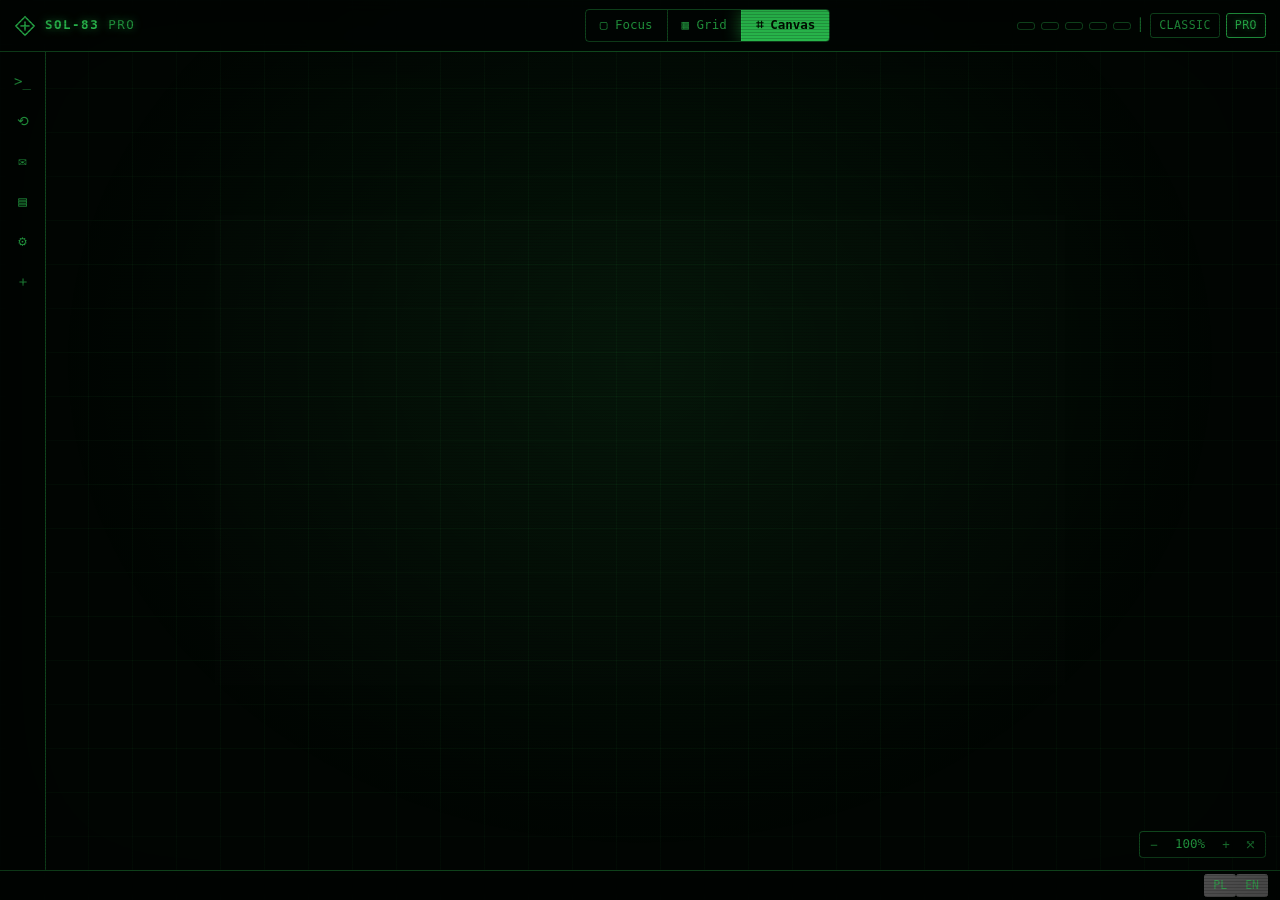
==== gemini_app/web/pro.html @ 495b111b "Wygląd Pro panelu obok Classic, przełączany i zapamiętany (0.7.6) - Logika i komponenty Classic prze" ====
<!doctype html>
<html lang="pl" data-palette="green">
<head>
<meta charset="utf-8">
<meta name="viewport" content="width=device-width, initial-scale=1">
<title>Sol-83 Pro</title>
<link rel="stylesheet" href="/panel.css">
<style>
/* Sol-83 Pro (2026-11-09): a futuristic terminal look over the same panel. The shared components
   (panel.css, panel.js) keep every function of Classic; this file gives them palettes, glass panes,
   the canvas, the grid and the notifications. Palettes set three colour triplets and a background. */
:root{
  color-scheme:dark;
  --ph:57,255,106;--wr:255,196,64;--bd:255,96,96;--bgc:2,6,3;--solid:.6;--fx:.6;
  --bg:rgb(var(--bgc));--ink:rgba(var(--ph),.93);--dim:rgba(var(--ph),.7);--faint:rgba(var(--ph),.56);
  --pline:rgba(var(--ph),.3);--tint:rgba(var(--ph),.045);--tint-hi:rgba(var(--ph),.09);
  --pane:rgba(var(--bgc),var(--solid));--top:rgba(var(--bgc),.74);--onph:#010;--glow:rgba(var(--ph),.24);
  --scan:rgba(0,0,0,calc(.3 * var(--fx)));--vig:rgba(0,0,0,calc(.85 * var(--fx)));
  /* The variables of the shared components, on this palette. */
  --surface:rgba(var(--ph),.035);--surface-2:rgba(var(--ph),.075);--line:rgba(var(--ph),.22);--line-strong:rgba(var(--ph),.45);
  --text:var(--ink);--text-2:var(--dim);--text-3:var(--faint);--track:rgba(var(--ph),.14);
  --claude:rgb(var(--ph));--codex:rgba(var(--ph),.66);--gemini:rgba(var(--ph),.42);
  --good:rgb(var(--ph));--warn:rgb(var(--wr));--bad:rgb(var(--bd));--good-ink:var(--ink);--warn-ink:rgb(var(--wr));--bad-ink:rgb(var(--bd));
  --good-soft:rgba(var(--ph),.1);--warn-soft:rgba(var(--wr),.12);--bad-soft:rgba(var(--bd),.13);
  --primary:rgba(var(--ph),.88);--on-primary:var(--onph);
}
:root[data-palette=amber]{--ph:255,176,46;--wr:255,112,82;--bd:255,74,74;--bgc:7,5,2}
:root[data-palette=cyan]{--ph:72,226,255;--wr:255,190,80;--bd:255,96,120;--bgc:2,6,10}
:root[data-palette=sakura]{--ph:255,138,192;--wr:255,214,120;--bd:255,99,99;--bgc:12,4,10}
/* Light: frosted white glass on a pale background, dark ink, a deep teal accent. */
:root[data-palette=light]{color-scheme:light;--ph:0,122,92;--wr:168,82,0;--bd:186,36,36;--bgc:233,239,236;
  --ink:#12302a;--dim:rgba(18,48,42,.76);--faint:rgba(18,48,42,.6);--pline:rgba(18,48,42,.22);
  --tint:rgba(255,255,255,.3);--tint-hi:rgba(255,255,255,.55);--pane:rgba(255,255,255,var(--solid));--top:rgba(255,255,255,.66);
  --onph:#fff;--glow:rgba(0,90,66,.16);--scan:rgba(0,0,0,calc(.06 * var(--fx)));--vig:rgba(0,40,30,calc(.16 * var(--fx)));
  --surface:rgba(255,255,255,.5);--surface-2:rgba(0,70,52,.06);--line:rgba(18,48,42,.16);--line-strong:rgba(18,48,42,.34);
  --good-ink:#0a6a50;--codex:rgba(0,122,92,.7);--gemini:rgba(0,122,92,.45)}
*{box-sizing:border-box}
html,body{margin:0;height:100%;overflow:hidden}
body{background:var(--bg);color:var(--ink);font:12.5px/1.5 ui-monospace,"SF Mono","JetBrains Mono",Menlo,Consolas,monospace;font-variant-numeric:tabular-nums;-webkit-font-smoothing:antialiased}
button,input,textarea,select{font:inherit;color:inherit}
select option{background:var(--bg);color:var(--ink)}
/* Atmosphere: grid, glyphs, scan lines, vignette. Off with the effects switch and with reduced motion. */
.bg{position:fixed;inset:0;z-index:0;pointer-events:none;background:radial-gradient(ellipse at 50% 40%,rgba(var(--ph),.07),transparent 65%),
  linear-gradient(rgba(var(--ph),.035) 1px,transparent 1px) 0 0/44px 44px,linear-gradient(90deg,rgba(var(--ph),.035) 1px,transparent 1px) 0 0/44px 44px}
#rain{position:fixed;inset:0;z-index:0;pointer-events:none;opacity:calc(.36 * var(--fx))}
.scan{position:fixed;inset:0;z-index:60;pointer-events:none;background:repeating-linear-gradient(0deg,var(--scan) 0 1px,transparent 1px 3px);mix-blend-mode:multiply}
.vignette{position:fixed;inset:0;z-index:59;pointer-events:none;box-shadow:inset 0 0 180px var(--vig)}
:root.fx-off #rain,:root.fx-off .scan{display:none}
:root.tab-hidden *{animation-play-state:paused!important}
/* Top bar */
.top{position:fixed;top:0;left:0;right:0;height:52px;z-index:20;display:flex;align-items:center;gap:14px;padding:0 14px;border-bottom:1px solid var(--pline);background:var(--top);backdrop-filter:blur(8px)}
.logo{display:flex;align-items:center;gap:9px;font-weight:700;letter-spacing:.12em;text-shadow:0 0 8px rgba(var(--ph),.6);text-decoration:none;color:var(--ink);white-space:nowrap;flex:none}
.logo svg{width:22px;height:22px}
.logo small{color:var(--dim);font-weight:400;font-size:inherit}
.ctx{color:var(--dim);min-width:0;overflow:hidden;text-overflow:ellipsis;white-space:nowrap;flex:1 1 0}
.ctx b{color:var(--ink);font-weight:500}
.seg{display:flex;border:1px solid var(--pline);border-radius:4px;overflow:hidden;flex:none}
.seg button{border:0;background:none;padding:6px 14px;color:var(--dim);cursor:pointer;white-space:nowrap}
.seg button+button{border-left:1px solid var(--pline)}
.seg button[aria-pressed=true]{background:rgba(var(--ph),.85);color:var(--onph);font-weight:700;box-shadow:0 0 18px rgba(var(--ph),.45)}
.seg button:focus-visible{outline:2px solid rgb(var(--ph));outline-offset:-3px}
.tools{display:flex;gap:6px;align-items:center;flex:1 1 0;justify-content:flex-end;min-width:0}
.pals,.looks{display:flex;gap:6px}
.chip{border:1px solid var(--pline);background:none;border-radius:3px;padding:3px 8px;color:var(--dim);cursor:pointer;font-size:11.5px;letter-spacing:.04em;white-space:nowrap}
.chip:hover{color:var(--ink)}
.chip[aria-pressed=true]{color:var(--ink);border-color:rgba(var(--ph),.75);text-shadow:0 0 6px rgba(var(--ph),.6);box-shadow:inset 0 0 10px rgba(var(--ph),.12)}
.chip:focus-visible,.icon:focus-visible,.navrail button:focus-visible,.navrail a:focus-visible{outline:2px solid rgb(var(--ph));outline-offset:1px}
.sep{color:var(--faint)}
select.pal-select{display:none;width:auto;min-height:28px;margin:0;padding:2px 6px;font-size:11.5px}
/* Left rail and its drawers */
.navrail{position:fixed;top:52px;bottom:30px;left:0;width:46px;z-index:22;border-right:1px solid var(--pline);display:flex;flex-direction:column;align-items:center;gap:6px;padding-top:12px;background:var(--top);backdrop-filter:blur(6px)}
.navrail button,.navrail a{position:relative;width:34px;height:34px;display:flex;align-items:center;justify-content:center;border:1px solid transparent;border-radius:4px;background:none;color:var(--dim);cursor:pointer;text-decoration:none;font-size:14px}
.navrail button:hover,.navrail a:hover{color:var(--ink)}
.navrail [aria-expanded=true]{color:var(--ink);border-color:rgba(var(--ph),.6);text-shadow:0 0 8px rgba(var(--ph),.7);box-shadow:inset 0 0 12px rgba(var(--ph),.15)}
.navrail .counter{position:absolute;top:-4px;right:-7px;margin:0;font-family:inherit}
.drawer{position:fixed;top:52px;bottom:30px;left:46px;width:min(390px,calc(100vw - 46px));z-index:25;display:flex;flex-direction:column;
  border-right:1px solid rgba(var(--ph),.5);background:linear-gradient(var(--tint),var(--tint)),rgba(var(--bgc),.9);backdrop-filter:blur(14px) saturate(130%);box-shadow:0 0 40px rgba(0,0,0,.35),0 0 24px var(--glow)}
.drawer[hidden]{display:none}
.dhead{display:flex;align-items:center;gap:8px;padding:10px 14px;border-bottom:1px solid var(--pline)}
.dhead h2{font-size:12.5px;letter-spacing:.08em;text-transform:uppercase;margin:0;outline:none;text-shadow:0 0 8px rgba(var(--ph),.5)}
.dhead .icon{margin-left:auto}
.dbody{overflow:auto;padding:14px;flex:1}
.dbody > section{display:flex;flex-direction:column;gap:14px}
.dbody > section[hidden]{display:none}
.dbody h3{font-size:11.5px;letter-spacing:.08em;text-transform:uppercase;color:var(--dim);margin:6px 0 2px}
.dbody .projects{margin:0}
.hrow{display:grid;grid-template-columns:44px auto minmax(0,1fr);gap:8px;padding:4px 6px;border-radius:3px;text-decoration:none;color:var(--dim);align-items:baseline}
.hrow:hover,.hrow:focus-visible{background:var(--surface-2);color:var(--ink);outline:none}
.hrow time{color:var(--faint)}.hrow .k{color:var(--ink)}
.hrow .tx{overflow:hidden;text-overflow:ellipsis;white-space:nowrap}
.setting{display:flex;flex-direction:column;gap:4px}
.setting input[type=range]{width:100%;accent-color:rgb(var(--ph))}
.keys{margin:0;padding-left:16px;color:var(--dim)}
.keys li{margin:2px 0}
/* Stage: canvas, grid and focus */
.stage{position:fixed;top:52px;left:46px;right:0;bottom:30px;z-index:5;overflow:hidden}
#world{position:absolute;left:0;top:0;transform-origin:0 0}
#links{position:absolute;left:0;top:0;width:1px;height:1px;overflow:visible;pointer-events:none}
#links path{fill:none;stroke:rgba(var(--ph),.55);stroke-width:1.5;filter:drop-shadow(0 0 3px rgba(var(--ph),.6))}
#links path.on{stroke:rgb(var(--ph));stroke-dasharray:6 6;animation:flow 1s linear infinite}
#links circle{fill:rgb(var(--ph))}
@keyframes flow{to{stroke-dashoffset:-12}}
.stage[data-view=canvas]{cursor:grab;touch-action:none}
.stage.panning{cursor:grabbing}
.stage[data-view=grid]{overflow:auto}
.stage[data-view=grid] #world{position:static;transform:none!important;padding:18px}
.stage[data-view=grid] #panes{display:grid;grid-template-columns:repeat(auto-fill,minmax(min(330px,100%),1fr));gap:16px;align-items:start}
.stage[data-view=grid] .pane.project{position:relative;left:auto!important;top:auto!important;width:auto}
.stage[data-view=grid] #links,.stage[data-view=grid] .pane.model,.stage[data-view=grid] .zoombar{display:none}
.stage[data-view=focus] #world,.stage[data-view=focus] .zoombar{display:none}
.stage:not([data-view=focus]) #focus{display:none}
.empty-stage{position:absolute;left:24px;top:24px;color:var(--dim)}
/* Panes: glass terminals */
.pane{position:absolute;width:360px;border:1px solid var(--pline);border-radius:6px;background:linear-gradient(var(--tint),var(--tint)),var(--pane);
  backdrop-filter:blur(10px) saturate(130%);box-shadow:inset 0 1px 0 rgba(var(--ph),.1),0 10px 30px rgba(0,0,0,.4);transition:box-shadow .2s,border-color .2s;cursor:default}
:root[data-palette=light] .pane{box-shadow:0 10px 30px rgba(0,40,30,.12)}
.pane:focus-visible{outline:2px solid rgb(var(--ph));outline-offset:2px}
.pane.active{border-color:rgba(var(--ph),.85);background:linear-gradient(var(--tint-hi),var(--tint-hi)),var(--pane);box-shadow:0 0 0 1px rgba(var(--ph),.35),0 0 34px var(--glow),inset 0 0 40px rgba(var(--ph),.05);z-index:2}
:root[data-palette=light] .pane.active{box-shadow:0 0 0 1px rgba(var(--ph),.35),0 14px 36px rgba(0,60,45,.18)}
.pane.model{width:250px;z-index:3}
.pane.model.working{border-color:rgba(var(--ph),.7)}
.ph{display:flex;align-items:center;gap:8px;padding:6px 8px 6px 10px;border-bottom:1px solid var(--pline);background:linear-gradient(rgba(var(--ph),.08),transparent);min-width:0;border-radius:6px 6px 0 0}
.stage[data-view=canvas] .ph[data-drag]{cursor:grab}
.ph .k{color:var(--dim);flex:none}
.ph .t{font-weight:700;letter-spacing:.02em;overflow:hidden;text-overflow:ellipsis;white-space:nowrap;min-width:0}
.ph .led{color:var(--dim);font-size:11px;white-space:nowrap;flex:none}
.ph .ctl{margin-left:auto;display:flex;gap:2px;flex:none}
.icon{border:0;background:none;color:var(--faint);cursor:pointer;padding:2px 6px;border-radius:3px;line-height:1.2;min-width:22px}
.icon:hover{color:var(--ink);background:rgba(var(--ph),.12)}
.icon:disabled{opacity:.35;cursor:default}
.pb{padding:8px 12px 6px}
.pb p{margin:0 0 3px}
.pane.folded .pb,.pane.folded .prompt{display:none}
.log p{color:var(--dim);white-space:nowrap;overflow:hidden;text-overflow:ellipsis}
.log time{color:var(--faint)}
.log .turn,.log .major{color:var(--ink)}
.log .turn{font-weight:600}
.pane .pstate{margin-top:6px}
.vtag{color:var(--dim);font-size:11px}
.pane .why{margin-top:5px}
.acts{display:flex;gap:6px;flex-wrap:wrap;margin-top:6px}
.qlink{display:inline-flex;gap:5px;align-items:center;margin-top:6px;border:1px solid rgba(var(--bd),.55);color:var(--bad-ink);background:var(--bad-soft);border-radius:3px;padding:1px 7px;cursor:pointer;font-size:11.5px}
.qlink svg{width:12px;height:12px}
.mrow{display:flex;flex-wrap:wrap;gap:3px 12px;margin-top:6px;color:var(--faint);font-size:11px}
.mrow span{display:inline-flex;gap:4px;align-items:center}
.mrow svg,.mstate svg,.status svg,.toast .h svg{width:11px;height:11px;flex:none}
.mrow .on,.mstate.on{color:var(--ink);text-shadow:0 0 6px rgba(var(--ph),.6)}
.mrow .w,.mstate.w,.pb .w{color:var(--warn-ink)}
.stage[data-view=canvas] .pane.active .mrow{display:none}
.mstate{display:flex;gap:5px;align-items:center;margin-top:4px;overflow-wrap:anywhere}
.bar{height:4px;background:rgba(var(--ph),.12);border-radius:2px;margin:3px 0 6px}
.bar i{display:block;height:100%;background:rgb(var(--ph));box-shadow:0 0 6px rgb(var(--ph));border-radius:2px}
.bar.w i{background:rgb(var(--wr));box-shadow:0 0 6px rgb(var(--wr))}
.prompt{display:flex;gap:6px;align-items:center;margin:4px 12px 9px;padding-top:6px;border-top:1px solid var(--pline);color:var(--ink)}
.prompt:focus-within{border-top-color:rgba(var(--ph),.75)}
.prompt input[type=text]{flex:1;min-width:0;border:0;background:none;padding:2px 0;min-height:0;border-radius:0;color:var(--ink);caret-color:rgb(var(--ph));outline:none}
.prompt input::placeholder{color:var(--faint)}
.prompt .sent{color:var(--faint);font-size:11px;white-space:nowrap}
.cur{width:7px;height:14px;background:rgb(var(--ph));animation:blink 1s steps(1) infinite;box-shadow:0 0 6px rgb(var(--ph));flex:none}
.prompt:focus-within .cur,.prompt input:not(:placeholder-shown) ~ .cur{display:none}
@keyframes blink{50%{opacity:0}}
.zoombar{position:absolute;right:14px;bottom:12px;z-index:6;display:flex;gap:2px;align-items:center;border:1px solid var(--pline);border-radius:4px;padding:3px;background:var(--top);backdrop-filter:blur(6px)}
.zoombar output{min-width:46px;text-align:center;color:var(--dim)}
#focus{position:absolute;inset:0;overflow:auto;padding:18px 18px 40px}
.pane.focus-pane{position:relative;width:min(1240px,100%);margin:0 auto;opacity:1}
.fbody{padding:16px 20px 24px}
/* Shared components (panel.css) in this look */
.card{background:linear-gradient(var(--tint),var(--tint)),rgba(var(--bgc),calc(var(--solid) * .6));border-color:var(--line);border-radius:6px}
.btn{border-radius:3px;background:transparent;border-color:rgba(var(--ph),.45);min-height:30px;font-weight:500}
.btn:hover{background:rgba(var(--ph),.12)}
.btn.primary{background:var(--primary);border-color:transparent;color:var(--on-primary);font-weight:700;box-shadow:0 0 14px rgba(var(--ph),.3)}
.btn.primary:hover{background:rgb(var(--ph));opacity:1}
.btn.danger{border-color:rgba(var(--bd),.7)}
.btn.ok{border-color:rgba(var(--ph),.75)}
.btn:focus-visible,input:focus-visible,textarea:focus-visible,select:focus-visible,.proj:focus-visible,.tab:focus-visible,.pcard:focus-visible,.prow:focus-visible{outline:2px solid rgb(var(--ph));outline-offset:1px}
textarea,input[type=text],input[type=number],select{border-radius:3px;background:rgba(var(--bgc),.55)}
.tab{text-transform:uppercase;letter-spacing:.06em;font-size:11.5px}
.tab[aria-selected=true]{border-bottom-color:rgb(var(--ph));text-shadow:0 0 8px rgba(var(--ph),.6)}
.pill,.state,.turn-head,.lang{border-radius:3px}
.eyebrow{text-transform:uppercase;letter-spacing:.06em;font-size:11px}
.head h2{font-size:19px;letter-spacing:.02em;text-shadow:0 0 10px rgba(var(--ph),.35)}
.vnum{text-shadow:0 0 12px rgba(var(--ph),.5)}
.qcard,.vcard,.pcard{border-radius:6px}
.pcard{background:var(--surface)}
.limit{padding:10px 0}
.power.on{border-color:rgb(var(--wr))}
dialog{background:linear-gradient(var(--tint),var(--tint)),rgba(var(--bgc),.96);border-color:rgba(var(--ph),.6);border-radius:6px;box-shadow:0 0 40px var(--glow)}
dialog::backdrop{background:rgba(0,0,0,.55)}
/* Notifications (top right) and the same cards in the "Questions and tests" drawer */
.toasts{position:fixed;top:62px;right:16px;z-index:30;width:min(400px,calc(100vw - 62px));display:flex;flex-direction:column;gap:10px;pointer-events:none}
.toasts > *{pointer-events:auto}
.toast{padding:10px 13px 10px;border:1px solid rgba(var(--ph),.55);border-radius:6px;background:linear-gradient(rgba(var(--ph),.07),rgba(var(--ph),.07)),rgba(var(--bgc),.84);
  backdrop-filter:blur(14px) saturate(140%);box-shadow:0 0 0 1px rgba(0,0,0,.25),0 0 30px rgba(var(--ph),.16)}
.toast.w{border-color:rgba(var(--wr),.65)}
.toast .h{display:flex;gap:7px;align-items:center;color:var(--dim);min-width:0}
.toast .h b{color:var(--ink);font-weight:600;min-width:0}
.toast .h em{margin-left:auto;font-style:normal;color:var(--faint);white-space:nowrap}
.toast .h em + .icon{margin-left:0}
.toast .h .icon:first-of-type:last-child{margin-left:auto}
.toast .c{margin:6px 0 8px;color:var(--ink);text-shadow:0 0 6px rgba(var(--ph),.35);overflow-wrap:anywhere}
.toast .a{display:flex;gap:6px;flex-wrap:wrap;align-items:center}
.toast .a .push{margin-left:auto}
.toast details{margin:-2px 0 8px}
.toast pre{max-height:220px;overflow:auto;margin:6px 0 0}
.toasts .more{align-self:flex-end;background:var(--top);backdrop-filter:blur(8px)}
.dbody .toast{backdrop-filter:none;box-shadow:none;background:var(--surface)}
/* Status bar */
.status{position:fixed;left:0;right:0;bottom:0;height:30px;z-index:20;border-top:1px solid var(--pline);display:flex;gap:12px;align-items:center;padding:0 12px;color:var(--dim);font-size:11.5px;background:var(--top);backdrop-filter:blur(6px)}
#sb-info{display:flex;gap:16px;align-items:center;overflow-x:auto;scrollbar-width:none;white-space:nowrap;min-width:0;flex:1}
#sb-info::-webkit-scrollbar{display:none}
#sb-info > span{display:inline-flex;gap:5px;align-items:center}
.status b{color:var(--ink);font-weight:600}
.status .w,.status .w b{color:var(--warn-ink)}
.status .lang{flex:none}
.status .lang button{padding:1px 7px}
.dimmed{color:var(--faint)}
@media (prefers-reduced-motion:reduce){#rain,.scan{display:none}.cur,#links path.on,.dot.run{animation:none}}
@media (max-width:1100px){.ctx{display:none}.pals{display:none}select.pal-select{display:block}}
@media (max-width:700px){
  .top{gap:8px;padding:0 8px}.logo .word{display:none}
  .seg button{padding:6px 9px}.seg .lbl{display:none}
  .chip{padding:3px 5px}.tools .sep{display:none}
  .navrail{width:40px}.stage{left:40px}.drawer{left:40px;width:calc(100vw - 40px)}
  .toasts{right:8px;top:58px;width:calc(100vw - 56px)}
  #focus{padding:8px}.fbody{padding:12px}
  .stage[data-view=grid] #world{padding:10px}
}
</style>
</head>
<body>
<div class="bg" aria-hidden="true"></div><canvas id="rain" aria-hidden="true"></canvas>
<header class="top">
  <a class="logo" href="#/" data-t-title="heroTitle"><svg viewBox="0 0 24 24" fill="none" stroke="currentColor" stroke-width="1.6" aria-hidden="true"><path d="M12 2 22 12 12 22 2 12z"/><path d="M12 7v10M7 12h10"/></svg><span class="word">SOL-83</span><small>PRO</small></a>
  <div class="ctx" id="ctx"></div>
  <div class="seg" role="group" data-t-aria="viewLabel">
    <button type="button" data-view="focus" aria-pressed="false" data-t-title="keyFocus">▢<span class="lbl"> Focus</span></button><button type="button" data-view="grid" aria-pressed="false" data-t-title="keyGrid">▦<span class="lbl"> Grid</span></button><button type="button" data-view="canvas" aria-pressed="true" data-t-title="keyCanvas">⌗<span class="lbl"> Canvas</span></button>
  </div>
  <div class="tools">
    <div class="pals" role="group" data-t-aria="palLabel">
      <button type="button" class="chip" data-pal="amber" data-t="pal_amber"></button><button type="button" class="chip" data-pal="green" data-t="pal_green"></button><button type="button" class="chip" data-pal="cyan" data-t="pal_cyan"></button><button type="button" class="chip" data-pal="sakura" data-t="pal_sakura"></button><button type="button" class="chip" data-pal="light" data-t="pal_light"></button>
    </div>
    <select class="pal-select" id="pal-pick" data-t-aria="palLabel">
      <option value="amber" data-t="pal_amber"></option><option value="green" data-t="pal_green"></option><option value="cyan" data-t="pal_cyan"></option><option value="sakura" data-t="pal_sakura"></option><option value="light" data-t="pal_light"></option>
    </select>
    <span class="sep" aria-hidden="true">│</span>
    <div class="looks" role="group" data-t-aria="lookLabel"><button type="button" class="chip" data-look="classic" aria-pressed="false" data-t-title="toClassic">CLASSIC</button><button type="button" class="chip" data-look="pro" aria-pressed="true">PRO</button></div>
  </div>
</header>

<nav class="navrail" data-t-aria="navLabel">
  <button type="button" data-drawer="projects" aria-expanded="false" aria-controls="drawer" data-t-title="navProjects" data-t-aria="navProjects">&gt;_</button>
  <button type="button" data-drawer="history" aria-expanded="false" aria-controls="drawer" data-t-title="navHistory" data-t-aria="navHistory">⟲</button>
  <button type="button" data-drawer="questions" aria-expanded="false" aria-controls="drawer" data-t-title="navQuestions" data-t-aria="navQuestions">✉<span class="counter" id="q-count" hidden></span></button>
  <button type="button" data-drawer="limits" aria-expanded="false" aria-controls="drawer" data-t-title="navLimits" data-t-aria="navLimits">▤</button>
  <button type="button" data-drawer="settings" aria-expanded="false" aria-controls="drawer" data-t-title="navSettings" data-t-aria="navSettings">⚙</button>
  <a href="#/nowy" data-t-title="newProject" data-t-aria="newProject">＋</a>
</nav>

<aside class="drawer" id="drawer" hidden>
  <div class="dhead"><h2 id="drawer-title" tabindex="-1"></h2><button type="button" class="icon" data-pro="close-drawer" data-t-title="close" data-t-aria="close">✕</button></div>
  <div class="dbody">
    <section data-panel="projects" hidden>
      <a class="btn primary small" href="#/nowy" data-t="newProject"></a>
      <nav class="projects" id="projects"></nav>
      <section id="repos-section" hidden>
        <div class="eyebrow"><span data-t="ghRepos"></span></div>
        <input id="repo-filter" type="text" data-t-placeholder="ghFilter" style="margin-bottom:6px">
        <nav class="projects" id="repos"></nav>
      </section>
    </section>
    <section data-panel="history" hidden><div id="history"></div></section>
    <section data-panel="questions" hidden><div id="waiting"></div></section>
    <section data-panel="limits" hidden>
      <div class="eyebrow"><span data-t="limits"></span><button class="linkbtn" id="refresh" data-t="refresh"></button></div>
      <div id="limits"></div>
      <details class="thresholds" id="security-box"><summary data-t="securityTitle"></summary>
        <p class="hint" id="sandbox-state"></p>
        <label class="check"><input type="checkbox" id="sec-network"> <span data-t="secNetwork"></span></label>
        <label class="check"><input type="checkbox" id="sec-unsandboxed"> <span data-t="secUnsandboxed"></span></label>
      </details>
      <details class="thresholds" id="providers-box"><summary data-t="accounts"></summary>
        <div id="providers"></div>
        <button class="btn small" id="check-providers" data-t="checkConnection"></button>
        <p class="hint" data-t="checkHint"></p>
      </details>
      <details class="thresholds">
        <summary data-t="handoffAt"></summary>
        <div class="grid2">
          <div><label for="th-claude"><span>Claude · </span><span data-t="window5"></span> (%)</label><input id="th-claude" type="number" min="50" max="100"></div>
          <div><label for="wk-claude"><span>Claude · </span><span data-t="week"></span> (%)</label><input id="wk-claude" type="number" min="50" max="100"></div>
          <div><label for="th-codex"><span>Codex · </span><span data-t="window5"></span> (%)</label><input id="th-codex" type="number" min="50" max="100"></div>
          <div><label for="wk-codex"><span>Codex · </span><span data-t="week"></span> (%)</label><input id="wk-codex" type="number" min="50" max="100"></div>
        </div>
        <p class="hint" data-t="thresholdHint"></p>
      </details>
      <label class="power" id="power"><input type="checkbox" id="full-power"><b>Full Power</b>
        <span class="hint" id="power-hint"></span></label>
    </section>
    <section data-panel="settings" hidden>
      <div class="setting"><h3 data-t="langTitle"></h3><div class="lang" role="group" aria-label="Language" style="align-self:flex-start"><button data-lang="pl" aria-pressed="true">PL</button><button data-lang="en" aria-pressed="false">EN</button></div></div>
      <div class="setting"><h3 data-t="lookLabel"></h3><div class="looks" role="group" data-t-aria="lookLabel"><button type="button" class="chip" data-look="classic" aria-pressed="false">CLASSIC</button><button type="button" class="chip" data-look="pro" aria-pressed="true">PRO</button></div></div>
      <div class="setting"><h3 data-t="palLabel"></h3><div class="pals" role="group" data-t-aria="palLabel" style="display:flex;flex-wrap:wrap">
        <button type="button" class="chip" data-pal="amber" data-t="pal_amber"></button><button type="button" class="chip" data-pal="green" data-t="pal_green"></button><button type="button" class="chip" data-pal="cyan" data-t="pal_cyan"></button><button type="button" class="chip" data-pal="sakura" data-t="pal_sakura"></button><button type="button" class="chip" data-pal="light" data-t="pal_light"></button></div></div>
      <div class="setting"><h3 data-t="fxTitle"></h3>
        <label class="check"><input type="checkbox" id="fx-on"> <span data-t="fxOn"></span></label>
        <p class="hint" id="fx-reduced" data-t="fxReduced" hidden></p>
        <label for="fx-level" class="hint" data-t="fxLevel"></label><input type="range" id="fx-level" min="0" max="100" step="5">
        <label for="glass-level" class="hint" data-t="glassLevel"></label><input type="range" id="glass-level" min="0" max="100" step="5">
      </div>
      <div class="setting"><h3>Canvas</h3><div class="row" style="justify-content:flex-start;margin:0">
        <button type="button" class="btn small" data-pro="fit" data-t="fit"></button><button type="button" class="btn small" data-pro="reset-layout" data-t="layoutReset"></button></div></div>
      <div class="setting"><h3 data-t="keysTitle"></h3><ul class="keys" id="keys"></ul></div>
      <p class="hint" data-t="proHint"></p>
    </section>
  </div>
</aside>

<div class="stage" id="stage" role="main" data-view="canvas">
  <div id="world"><svg id="links" aria-hidden="true"></svg><div id="panes"></div></div>
  <p class="empty-stage" id="empty-stage" hidden></p>
  <div class="zoombar" role="group" aria-label="Zoom">
    <button type="button" class="icon" data-pro="zoom-out" data-t-title="zoomOut" data-t-aria="zoomOut">−</button><output id="zoom-level">100%</output><button type="button" class="icon" data-pro="zoom-in" data-t-title="zoomIn" data-t-aria="zoomIn">+</button><button type="button" class="icon" data-pro="fit" data-t-title="fit" data-t-aria="fit">⤧</button>
  </div>
  <div id="focus">
    <section class="pane focus-pane active">
      <header class="ph"><button type="button" class="icon" data-pro="prev" data-t-title="prev" data-t-aria="prev">‹</button><span class="k" id="focus-key"></span><span class="t" id="focus-title"></span><span class="led" id="focus-led"></span>
        <span class="ctl"><button type="button" class="icon" data-pro="next" data-t-title="next" data-t-aria="next">›</button></span></header>
      <div class="fbody"><div class="wrap" id="view"></div></div>
    </section>
  </div>
</div>

<div class="toasts" id="toasts" aria-live="polite"></div>
<footer class="status"><div id="sb-info"></div>
  <div class="lang" role="group" aria-label="Language"><button data-lang="pl" aria-pressed="true">PL</button><button data-lang="en" aria-pressed="false">EN</button></div></footer>
<div class="vignette" aria-hidden="true"></div><div class="scan" aria-hidden="true"></div>

<dialog id="reject">
  <form method="dialog">
    <h3 id="reject-title" style="margin-bottom:6px"></h3>
    <p class="hint" style="margin-bottom:10px" data-t="rejectHint"></p>
    <textarea id="reject-text" rows="5" data-t-placeholder="rejectPlaceholder"></textarea>
    <div class="row" style="justify-content:flex-end">
      <button class="btn" value="cancel" data-t="cancel"></button>
      <button class="btn primary" value="send" data-t="sendBack"></button>
    </div>
  </form>
</dialog>

<dialog id="power-dialog">
  <form method="dialog">
    <h3 style="margin-bottom:8px" data-t="powerTitle"></h3>
    <div class="alert warn"><b data-t="powerWarn"></b></div>
    <p style="margin-bottom:8px" data-t="powerOne"></p>
    <p style="margin-bottom:8px" data-t="powerTwo"></p>
    <p class="hint" data-t="powerThree"></p>
    <div class="row" style="justify-content:flex-end">
      <button class="btn" value="cancel" data-t="cancel"></button>
      <button class="btn danger" value="on" data-t="powerConfirm"></button>
    </div>
  </form>
</dialog>

<dialog id="delete-dialog">
  <form method="dialog">
    <h3 style="margin-bottom:8px" id="delete-title"></h3>
    <div class="alert"><b data-t="deleteWarn"></b></div>
    <p style="margin-bottom:8px" data-t="deleteWhat"></p>
    <p style="margin-bottom:8px" id="delete-repo"></p>
    <p class="hint" data-t="deleteKeeps"></p>
    <div class="row" style="justify-content:flex-end">
      <button class="btn" value="cancel" data-t="cancel"></button>
      <button class="btn danger" value="delete" data-t="deleteConfirm"></button>
    </div>
  </form>
</dialog>

<dialog id="public-dialog">
  <form method="dialog">
    <h3 style="margin-bottom:8px" data-t="publicTitle"></h3>
    <div class="alert warn"><b data-t="publicWarn"></b></div>
    <p style="margin-bottom:8px" data-t="publicOne"></p>
    <p class="hint" data-t="publicTwo"></p>
    <div class="row" style="justify-content:flex-end">
      <button class="btn" value="cancel" data-t="cancel"></button>
      <button class="btn danger" value="on" data-t="publicConfirm"></button>
    </div>
  </form>
</dialog>

<script>
// Texts of the Pro look, added to the shared ones by panel.js.
window.SOL83_TEXT = {
pl:{
  viewLabel:'Widok', keyFocus:'Focus: jeden projekt ze wszystkimi funkcjami (F)', keyGrid:'Grid: kafle projektów (G)', keyCanvas:'Canvas: okna do przeciągania (C)',
  palLabel:'Paleta', pal_amber:'BURSZTYN', pal_green:'FOSFOR', pal_cyan:'CYJAN', pal_sakura:'SAKURA', pal_light:'LIGHT',
  toClassic:'Wróć do wyglądu Classic', navLabel:'Nawigacja', navProjects:'Projekty', navHistory:'Historia', navQuestions:'Pytania i testy',
  navLimits:'Limity', navSettings:'Ustawienia', close:'Zamknij', langTitle:'Język',
  ledBy:m=>`led by @${m}`, promptPh:'wiadomość do koordynatora', promptAria:k=>`Wiadomość do koordynatora: ${k}`, msgSent:'wysłano ✓',
  openFocus:'Otwórz w widoku Focus (Enter)', foldIt:'Zwiń okno', unfoldIt:'Rozwiń okno', noEventsShort:'brak zdarzeń',
  projectsWord:n=>n === 1 ? 'projekt' : [2,3,4].includes(n % 10) && ![12,13,14].includes(n % 100) ? 'projekty' : 'projektów',
  sbWorking:'pracuje', sbLimit:'czeka na limit', sbModel:'czeka na model', sbUser:'czeka na Ciebie', sbError:'błąd',
  sbOffline:'brak połączenia z serwerem', weekShort:'tydz.', sbReset:w=>`odnowienie ${w}`, sbConnecting:'łączenie…',
  mReady:'gotowy do tury', roleShort:'rola', gNoReadingShort:'Antigravity nie podaje zużycia limitu',
  toastTest:w=>`${w} prosi o test`, toastQuestion:w=>`${w} pyta`, toastLimit:'przerwa limitu', toastSetup:'skrypt przygotowania czeka na akceptację',
  showScript:'Pokaż treść skryptu', approve:'Akceptuję tę treść', openIt:'Otwórz ↗', runIt:n=>`▶ RUN v${n}`, more:n=>`+${n} więcej`, dismiss:'Ukryj powiadomienie',
  historyEmpty:'Brak zdarzeń.', waitingEmpty:'Nic nie czeka na Ciebie.',
  fxTitle:'Efekty', fxOn:'Linie skanowania i znaki w tle', fxLevel:'Intensywność efektów', glassLevel:'Przezroczystość paneli',
  fxReduced:'System prosi o ograniczenie ruchu: linie skanowania i znaki w tle są wyłączone.',
  layoutReset:'Ułóż okna od nowa', fit:'Dopasuj widok (0)', zoomIn:'Powiększ (+)', zoomOut:'Pomniejsz (−)',
  keysTitle:'Klawiatura', keysList:'F, G, C — widok Focus, Grid, Canvas|[ i ] — poprzedni i następny projekt|N — nowy projekt|+, −, 0 — powiększenie i dopasowanie (Canvas)|Strzałki — przesuwanie widoku (Canvas)|Alt + strzałki — przesuwanie zaznaczonego okna (Canvas)|Enter na oknie — otwórz w widoku Focus|Esc — zamknij panel boczny|? — ten panel',
  prev:'Poprzedni projekt ([)', next:'Następny projekt (])', canvasEmpty:'Brak projektów. Zleć pierwszy przyciskiem ＋ po lewej.',
  paneAria:(k,n,s)=>`${k} ${n}: ${s}`, proHint:'Wygląd Pro: te same funkcje, dane i ustawienia co Classic; zmienia się tylko wygląd. Układ okien, paleta i efekty są zapamiętane w tej przeglądarce.',
},
en:{
  viewLabel:'View', keyFocus:'Focus: one project with every function (F)', keyGrid:'Grid: project tiles (G)', keyCanvas:'Canvas: windows you can drag (C)',
  palLabel:'Palette', pal_amber:'AMBER', pal_green:'PHOSPHOR', pal_cyan:'CYAN', pal_sakura:'SAKURA', pal_light:'LIGHT',
  toClassic:'Back to the Classic look', navLabel:'Navigation', navProjects:'Projects', navHistory:'History', navQuestions:'Questions and tests',
  navLimits:'Limits', navSettings:'Settings', close:'Close', langTitle:'Language',
  ledBy:m=>`led by @${m}`, promptPh:'message to the coordinator', promptAria:k=>`Message to the coordinator: ${k}`, msgSent:'sent ✓',
  openFocus:'Open in the Focus view (Enter)', foldIt:'Fold the window', unfoldIt:'Unfold the window', noEventsShort:'no events',
  projectsWord:n=>n === 1 ? 'project' : 'projects',
  sbWorking:'working', sbLimit:'waiting for a limit', sbModel:'waiting for a model', sbUser:'waiting for you', sbError:'error',
  sbOffline:'no connection to the server', weekShort:'week', sbReset:w=>`resets ${w}`, sbConnecting:'connecting…',
  mReady:'ready for a turn', roleShort:'role', gNoReadingShort:'Antigravity reports no limit usage',
  toastTest:w=>`${w} asks for a test`, toastQuestion:w=>`${w} asks`, toastLimit:'limit pause', toastSetup:'a setup script waits for approval',
  showScript:'Show the script', approve:'I approve this content', openIt:'Open ↗', runIt:n=>`▶ RUN v${n}`, more:n=>`+${n} more`, dismiss:'Hide the notification',
  historyEmpty:'No events.', waitingEmpty:'Nothing waits for you.',
  fxTitle:'Effects', fxOn:'Scan lines and background glyphs', fxLevel:'Effect intensity', glassLevel:'Panel transparency',
  fxReduced:'The system asks for reduced motion: scan lines and background glyphs are off.',
  layoutReset:'Lay the windows out again', fit:'Fit the view (0)', zoomIn:'Zoom in (+)', zoomOut:'Zoom out (−)',
  keysTitle:'Keyboard', keysList:'F, G, C — Focus, Grid, Canvas view|[ and ] — previous and next project|N — new project|+, −, 0 — zoom and fit (Canvas)|Arrows — move the view (Canvas)|Alt + arrows — move the selected window (Canvas)|Enter on a window — open it in the Focus view|Esc — close the side panel|? — this panel',
  prev:'Previous project ([)', next:'Next project (])', canvasEmpty:'No projects yet. Start one with ＋ on the left.',
  paneAria:(k,n,s)=>`${k} ${n}: ${s}`, proHint:'The Pro look: the same functions, data and settings as Classic; only the look differs. Window layout, palette and effects are remembered in this browser.',
}};
</script>
<script src="/panel.js"></script>
<script>
// ---- Pro look ----------------------------------------------------------------------------------------
// Everything below only arranges and shows what panel.js already reads; actions go through the same API.
// Inside a function: the shared script's global names stay untouched.
(() => {
const root = document.documentElement, $ = id => document.getElementById(id);
const saved = (key, fallback) => { try{ const v = localStorage.getItem(key); return v === null ? fallback : JSON.parse(v); }catch(error){ return fallback; } };
const keep = (key, value) => { try{ localStorage.setItem(key, JSON.stringify(value)); }catch(error){} };
const PALETTES = ['amber','green','cyan','sakura','light'], VIEWS = ['focus','grid','canvas'], MODEL_SIDES = ['claude','gemini','codex'];
const COL = 400, ROW = 300, LOG_LINES = 4;
const pro = {
  view: VIEWS.includes(saved('sol83-pro-view')) ? saved('sol83-pro-view') : (innerWidth < 760 ? 'grid' : 'canvas'),
  palette: PALETTES.includes(saved('sol83-pro-palette')) ? saved('sol83-pro-palette') : 'green',
  fx: saved('sol83-pro-fx', true) !== false, fxLevel: Number(saved('sol83-pro-fx-level', 60)), glass: Number(saved('sol83-pro-glass', 45)),
  layout: Object.assign({panes:{}, models:{}, cam:null}, saved('sol83-pro-layout', {})),
  folded: saved('sol83-pro-folded', {}), dismissed: saved('sol83-pro-dismissed', []),
  recent: {}, drawer: null, online: true, center: false, html: {}, lastProject: null, sent: {},
};
const setPro = (id, html) => { const el = $(id); if(el && pro.html[id] !== html){ el.innerHTML = html; pro.html[id] = html; } };
const effectiveView = () => route() === 'new' ? 'focus' : pro.view;
const projects = () => state.overview?.projects || [];
const usedOf = w => !w ? null : (w.resets_at && w.resets_at <= Date.now()/1000) ? 0 : Math.round(w.used);
const sides = p => MODEL_SIDES.filter(s => p[s+'_model'] && p[s+'_model'] !== 'none');
const leader = p => (p.live?.phase === 'turn_running' ? p.live.speaker : null) || pro.recent[p.id]?.leader || null;

// ---- Palette and effects -------------------------------------------------------------------------------
function setPalette(name){
  pro.palette = name; keep('sol83-pro-palette', name);
  root.dataset.palette = name;
  document.querySelectorAll('[data-pal]').forEach(b => b.setAttribute('aria-pressed', b.dataset.pal === name));
  $('pal-pick').value = name;
  rain.recolor();
}
const reduced = matchMedia('(prefers-reduced-motion: reduce)');
function applyFx(){
  const on = pro.fx && !reduced.matches;
  root.classList.toggle('fx-off', !on);
  root.style.setProperty('--fx', (pro.fxLevel / 100).toFixed(2));
  // Transparency 0 = nearly solid panes, 100 = mostly glass; the default 45 is the accepted mock-up.
  root.style.setProperty('--solid', (0.92 - pro.glass / 100 * 0.72).toFixed(2));
  $('fx-on').checked = on; $('fx-on').disabled = reduced.matches; $('fx-reduced').hidden = !reduced.matches;
  $('fx-level').value = pro.fxLevel; $('glass-level').value = pro.glass;
  rain.run(on && !document.hidden);
}
// Glyphs falling in the background: slow, faint, drawn only while the tab is visible and effects are on.
const rain = (() => {
  const canvas = $('rain'), ctx = canvas.getContext('2d'), GLYPHS = '01アカサタナハマヤラワ<>/{}#=*+';
  let cols = [], timer = null, color = null;
  const size = () => { canvas.width = innerWidth; canvas.height = innerHeight; cols = Array.from({length: Math.ceil(innerWidth / 18)}, () => Math.random() * innerHeight / 18); };
  function frame(){
    ctx.globalCompositeOperation = 'destination-out'; ctx.fillStyle = 'rgba(0,0,0,.14)'; ctx.fillRect(0, 0, canvas.width, canvas.height);
    ctx.globalCompositeOperation = 'source-over';
    color = color || `rgba(${getComputedStyle(root).getPropertyValue('--ph').trim()},.85)`;
    ctx.fillStyle = color; ctx.font = '13px ui-monospace,Menlo,monospace';
    cols.forEach((y, i) => { ctx.fillText(GLYPHS[Math.random() * GLYPHS.length | 0], i * 18, y * 18); cols[i] = y * 18 > canvas.height && Math.random() > .975 ? 0 : y + 1; });
  }
  return {
    run(on){
      if(on && !timer){ size(); timer = setInterval(frame, 110); }
      if(!on && timer){ clearInterval(timer); timer = null; ctx.clearRect(0, 0, canvas.width, canvas.height); }
    },
    recolor(){ color = null; },
    resize(){ if(timer) size(); },
  };
})();
reduced.addEventListener('change', applyFx);
document.addEventListener('visibilitychange', () => { root.classList.toggle('tab-hidden', document.hidden); applyFx(); });

// ---- Views ---------------------------------------------------------------------------------------------
function setView(view){
  pro.view = view; keep('sol83-pro-view', view);
  if(route() === 'new' && view !== 'focus') location.hash = pro.lastProject ? '#/p/' + pro.lastProject : '#/';
  render();
  if(view === 'canvas' && !pro.layout.cam) fit(.6);
}
function openFocus(id, tab){
  if(tab) state.tab = tab;
  if(id && route() !== id) location.hash = '#/p/' + id;
  else if(tab) document.querySelector(`#view [data-tab="${tab}"]`)?.click();
  setView('focus');
}
function step(direction){
  const list = sorted(); if(!list.length) return;
  const index = list.findIndex(p => p.id === route());
  const next = list[(index + direction + list.length) % list.length] || list[0];
  pro.center = true; location.hash = '#/p/' + next.id;
}
// The same order as the project list: in progress first, then needs attention, stopped and finished.
const groupOf = p => ['running','stopping','queued'].includes(p.status) ? 0 : (p.status === 'attention' || p.state_kind === 'error') ? 1 : p.status === 'done' ? 3 : 2;
function sorted(){
  return projects().map((p, i) => [p, i]).sort(([a, i], [b, j]) => groupOf(a) - groupOf(b)
    || (groupOf(a) === 0 ? (NOW_ORDER[projectState(a).key] ?? 9) - (NOW_ORDER[projectState(b).key] ?? 9) : 0) || i - j).map(([p]) => p);
}

// ---- Rendering -----------------------------------------------------------------------------------------
function render(){
  const view = effectiveView();
  $('stage').dataset.view = view;
  document.querySelectorAll('[data-view]').forEach(b => b.setAttribute('aria-pressed', b.dataset.view === view));
  renderStatus();
  if(!state.overview) return;
  renderPanes(); renderToasts(); renderDrawers(); renderContext();
  applyCam(); drawLinks();
}
function logLine(e){
  const time = new Date(e.ts * 1000).toLocaleTimeString(t('locale'), {hour:'2-digit', minute:'2-digit'}), text = local(e, 'text');
  const cls = e.kind === 'turn_start' ? 'turn' : MAJOR.has(e.kind) ? 'major' : '';
  return `<p class="${cls}" title="${esc(text)}"><time>${time}</time> ${e.agent ? '@' + esc(e.agent) : '•'} ${esc(text)}</p>`;
}
function sideState(p, side){
  const live = p.live || {}, limit = state.overview?.limits?.[side] || {};
  if(['running','stopping'].includes(p.status) && live.phase === 'turn_running' && live.speaker === side) return {icon:'play', tone:'on', text:t('k_working'), working:true};
  const held = (liveDetail(live)?.sides || []).find(s => s.side === side && (s.state === 'limit' || s.state === 'down'));
  if(held) return {icon:'pause', tone:'w', text:cap(local(held, 'reason')) + (held.until ? ' · ' + t('untilShort', dateTime(held.until)) : '')};
  if(limit.available === false) return {icon:'pause', tone:'w', text:t('paused') + (limit.until ? ' · ' + t('untilShort', dateTime(limit.until)) : '')};
  return {icon:'clock', tone:'', text:t('mReady')};
}
const modelLabel = (p, side) => p[side+'_selection'] && p[side+'_selection'] !== 'manual' ? t('sel_' + p[side+'_selection'])
  : `${p[side+'_model']}${p[side+'_reasoning'] ? ' · ' + p[side+'_reasoning'] : ''}`;
function paneBody(p){
  const events = (pro.recent[p.id]?.events || []).slice(0, LOG_LINES).reverse();
  const st = projectState(p), why = waitWhy(p), detail = local(p, 'status_detail');
  const version = p.recommended ? `<span class="vtag">v${p.recommended}${p.run?.state === 'running' ? ' · ▶ RUN' : ''}</span>` : '';
  const retry = (['running','stopping'].includes(p.status) ? pausedSides(p) : []).map(side => `<button class="btn small" data-act="retry" data-provider="${side}">↻ ${esc(t('retryNowFor', NAME[side]))}</button>`).join('');
  const questions = p.questions_open ? `<button type="button" class="qlink" data-pro="questions" data-id="${esc(p.id)}">${SVG.user} ${esc(t('qWaitingYou', p.questions_open))}</button>` : '';
  const models = sides(p).map(side => { const s = sideState(p, side); return `<span class="${s.tone}">${SVG[s.icon]}@${side} ${esc(modelLabel(p, side))}</span>`; }).join('');
  return `<div class="log">${events.length ? events.map(logLine).join('') : `<p>${esc(t('noEventsShort'))}</p>`}</div>
    <div class="pstate">${stateChip(st)}${p.monitor_level === 'warn' ? `<span class="state k-wait">${SVG.warn}${esc(t('monSidebar'))}</span>` : ''}${version}</div>
    ${why ? `<div class="why">${why}</div>` : detail ? `<div class="why">${esc(detail)}</div>` : ''}${retry ? `<div class="acts">${retry}</div>` : ''}${questions}
    ${models ? `<div class="mrow">${models}</div>` : ''}`;
}
function renderPanes(){
  const host = $('panes'), current = route(), list = sorted(), shown = new Set();
  list.forEach((p, i) => {
    let el = $('pane-' + p.id);
    if(!el){
      el = document.createElement('section');
      el.className = 'pane project'; el.id = 'pane-' + p.id; el.dataset.id = p.id; el.tabIndex = 0;
      el.innerHTML = `<header class="ph" data-drag><span class="k"></span><span class="t"></span><span class="led"></span><span class="ctl">
          <button type="button" class="icon" data-pro="fold"></button><button type="button" class="icon" data-pro="focus">⤢</button></span></header>
        <div class="pb"></div>
        <form class="prompt" data-id="${esc(p.id)}"><span aria-hidden="true">❯</span><input type="text" autocomplete="off" placeholder=" "><span class="cur" aria-hidden="true"></span><span class="sent" hidden></span></form>`;
      host.appendChild(el);
    }
    shown.add(el);
    const st = projectState(p), lead = leader(p), folded = !!pro.folded[p.id], fold = el.querySelector('[data-pro=fold]');
    el.querySelector('.k').textContent = p.key || '';
    el.querySelector('.t').textContent = p.title;
    el.querySelector('.led').textContent = lead ? t('ledBy', lead) : '';
    el.setAttribute('aria-label', t('paneAria', p.key || '', p.title, t(st.key)));
    el.classList.toggle('active', p.id === current);
    el.classList.toggle('folded', folded);
    fold.textContent = folded ? '+' : '−'; fold.title = t(folded ? 'unfoldIt' : 'foldIt'); fold.setAttribute('aria-expanded', !folded); fold.setAttribute('aria-label', fold.title);
    const focus = el.querySelector('[data-pro=focus]'); focus.title = t('openFocus'); focus.setAttribute('aria-label', focus.title);
    const input = el.querySelector('.prompt input'); input.placeholder = t('promptPh'); input.setAttribute('aria-label', t('promptAria', `${p.key || ''} ${p.title}`));
    el.style.order = i;
    const body = paneBody(p);
    if(el._body !== body){ el.querySelector('.pb').innerHTML = body; el._body = body; }
  });
  host.querySelectorAll('.pane.project').forEach(el => { if(!shown.has(el)) el.remove(); });
  $('empty-stage').hidden = list.length > 0; $('empty-stage').textContent = t('canvasEmpty');
  placeMissing(list);
  for(const p of list){ const el = $('pane-' + p.id), [x, y] = pro.layout.panes[p.id]; el.style.left = x + 'px'; el.style.top = y + 'px'; }
  renderModelPanes(list.find(p => p.id === current));
}
// A new project takes the first free place of a grid, in list order; deleted projects are forgotten.
function placeMissing(list){
  const panes = pro.layout.panes, slot = ([x, y]) => `${Math.round(x / COL)},${Math.round(y / ROW)}`;
  const used = new Set(Object.values(panes).map(slot));
  const cols = Math.max(2, Math.min(6, Math.round(Math.sqrt(list.length * 1.4))));
  let n = 0, changed = false;
  for(const p of list){
    if(panes[p.id]) continue;
    while(used.has(`${n % cols},${Math.floor(n / cols)}`)) n++;
    panes[p.id] = [(n % cols) * COL, Math.floor(n / cols) * ROW]; used.add(slot(panes[p.id])); changed = true;
  }
  for(const id of Object.keys(panes)) if(!list.some(p => p.id === id)){ delete panes[id]; changed = true; }
  if(changed) saveLayout();
}
// The models of the open project as its child windows (canvas only), joined to it by lines.
function modelBody(p, side){
  const limit = state.overview.limits[side] || {}, st = sideState(p, side);
  const roles = (p[side+'_role'] || 'general').split(',').map(r => t('r_' + r)).join(', ');
  let usage;
  if(side === 'gemini') usage = `<p class="hint">${esc(limit.problem ? local(limit, 'problem') : t('gNoReadingShort'))}</p>`;
  else {
    const five = usedOf(limit.windows?.five_hour), week = usedOf(limit.windows?.seven_day);
    usage = five === null ? `<p class="hint">${esc(t('noReading'))}</p>`
      : `<p>5 h <b>${five}%</b> · ${esc(t('weekShort'))} <b>${week ?? '–'}%</b></p><div class="bar ${limit.available === false ? 'w' : ''}" role="meter" aria-valuemin="0" aria-valuemax="100" aria-valuenow="${five}" aria-label="${esc(NAME[side])}: ${esc(t('window5'))} ${five}%"><i style="width:${Math.min(100, five)}%"></i></div>`;
  }
  return `<p>${esc(t('roleShort'))}: ${esc(roles)}</p>${usage}<div class="mstate ${st.tone}">${SVG[st.icon]} ${esc(st.text)}</div>`;
}
function renderModelPanes(p){
  const host = $('panes'), list = p && effectiveView() === 'canvas' ? sides(p) : [];
  host.querySelectorAll('.pane.model').forEach(el => { if(!list.includes(el.dataset.side) || el.dataset.parent !== p.id) el.remove(); });
  list.forEach(side => {
    let el = $('mpane-' + side);
    if(!el){
      el = document.createElement('section');
      el.className = 'pane model'; el.id = 'mpane-' + side; el.dataset.side = side; el.tabIndex = 0;
      el.innerHTML = `<header class="ph" data-drag><span class="t">@${side}</span><span class="led"></span></header><div class="pb"></div>`;
      host.appendChild(el);
    }
    el.dataset.parent = p.id;
    const st = sideState(p, side);
    el.classList.toggle('working', !!st.working);
    el.querySelector('.led').textContent = modelLabel(p, side);
    el.setAttribute('aria-label', `@${side} ${modelLabel(p, side)}: ${st.text}`);
    const body = modelBody(p, side);
    if(el._body !== body){ el.querySelector('.pb').innerHTML = body; el._body = body; }
  });
  positionModels();
}
function positionModels(){
  const models = [...document.querySelectorAll('#panes .pane.model')];
  models.forEach((el, i) => {
    const parent = $('pane-' + el.dataset.parent); if(!parent) return;
    const [px, py] = pro.layout.panes[el.dataset.parent] || [0, 0];
    const [dx, dy] = pro.layout.models[el.dataset.parent + ':' + el.dataset.side]
      || [Math.round((i - (models.length - 1) / 2) * 274 + (parent.offsetWidth - 250) / 2), parent.offsetHeight + 56];
    el.style.left = (px + dx) + 'px'; el.style.top = (py + dy) + 'px';
  });
}
function drawLinks(){
  const svg = $('links');
  if(effectiveView() !== 'canvas'){ if(svg.innerHTML) svg.innerHTML = ''; return; }
  svg.innerHTML = [...document.querySelectorAll('#panes .pane.model')].map(m => {
    const parent = $('pane-' + m.dataset.parent); if(!parent) return '';
    const x1 = parent.offsetLeft + parent.offsetWidth / 2, y1 = parent.offsetTop + parent.offsetHeight;
    const x2 = m.offsetLeft + m.offsetWidth / 2, y2 = m.offsetTop, middle = (y1 + y2) / 2;
    return `<path class="${m.classList.contains('working') ? 'on' : ''}" d="M${x1},${y1} V${middle} H${x2} V${y2}"/><circle cx="${x1}" cy="${y1}" r="3"/><circle cx="${x2}" cy="${y2}" r="3"/>`;
  }).join('');
}
// ---- Status bar, context, drawers ----------------------------------------------------------------------
function limitLine(side){
  const l = state.overview.limits[side] || {}, name = NAME[side];
  if(side === 'gemini'){
    if(l.problem) return `<span class="w" title="${esc(local(l, 'problem'))}">${SVG.warn} ${name} ${esc(t('gNotReady'))}</span>`;
    if(!l.available) return `<span class="w" title="${esc(cap(local(l, 'reason')))}">${SVG.pause} ${name} ${esc(t('untilShort', dateTime(l.until)))}</span>`;
    return `<span title="${esc(t('gNoReading'))}">${SVG.check} ${name} ${esc(t('available'))}</span>`;
  }
  if(l.error) return `<span class="w" title="${esc(l.error)}">${SVG.warn} ${name} ${esc(t('noReading'))}</span>`;
  if(!l.available) return `<span class="w" title="${esc(cap(local(l, 'reason')))}">${SVG.pause} ${name} ${esc(t('untilShort', dateTime(l.until)))}</span>`;
  const five = l.windows?.five_hour, week = l.windows?.seven_day;
  return `<span>${name} 5 h <b>${usedOf(five) ?? '–'}%</b> · ${esc(t('weekShort'))} <b>${usedOf(week) ?? '–'}%</b>${five?.resets_at ? ` <span class="dimmed">${esc(t('sbReset', dateTime(five.resets_at)))}</span>` : ''}</span>`;
}
function renderStatus(){
  if(!state.overview){ setPro('sb-info', `<span>${esc(t(pro.online ? 'sbConnecting' : 'sbOffline'))}</span>`); return; }
  const list = projects(), keys = list.map(p => projectState(p).key), count = names => keys.filter(k => names.includes(k)).length;
  const working = count(['k_working','k_starting']), limit = count(['k_limit']), model = count(['k_review','k_role']), errors = count(['k_error']);
  const user = list.filter(p => p.state_kind === 'user' || p.questions_open).length;
  setPro('sb-info', [pro.online ? '' : `<span class="w">${SVG.warn} ${esc(t('sbOffline'))}</span>`,
    `<span><b>${list.length}</b> ${esc(t('projectsWord', list.length))}</span>`,
    `<span>${SVG.play} ${esc(t('sbWorking'))}: <b>${working}</b></span>`,
    limit ? `<span class="w">${SVG.pause} ${esc(t('sbLimit'))}: <b>${limit}</b></span>` : '',
    model ? `<span class="w">${SVG.clock} ${esc(t('sbModel'))}: <b>${model}</b></span>` : '',
    user ? `<span class="w">${SVG.user} ${esc(t('sbUser'))}: <b>${user}</b></span>` : '',
    errors ? `<span class="w">${SVG.warn} ${esc(t('sbError'))}: <b>${errors}</b></span>` : '',
    '<span class="sep" aria-hidden="true">│</span>', ...['claude','codex','gemini'].map(limitLine)].join(''));
}
function renderContext(){
  const list = projects(), p = list.find(x => x.id === route());
  setPro('ctx', p ? `▣ <b>${esc(p.key || '')}</b> ${esc(p.title)}` : `▣ <b>${list.length}</b> ${esc(t('projectsWord', list.length))}`);
  $('focus-key').textContent = p ? p.key || '' : '';
  $('focus-title').textContent = p ? p.title : route() === 'new' ? t('newProject') : 'SOL-83';
  $('focus-led').textContent = p && leader(p) ? t('ledBy', leader(p)) : '';
  document.querySelectorAll('[data-pro=prev],[data-pro=next]').forEach(b => { b.disabled = !list.length; });
}
const DRAWERS = {projects:'navProjects', history:'navHistory', questions:'navQuestions', limits:'navLimits', settings:'navSettings'};
function openDrawer(name){
  if(pro.drawer === name) return closeDrawer();
  pro.drawer = name;
  $('drawer').hidden = false;
  document.querySelectorAll('[data-drawer]').forEach(b => b.setAttribute('aria-expanded', b.dataset.drawer === name));
  document.querySelectorAll('#drawer [data-panel]').forEach(s => { s.hidden = s.dataset.panel !== name; });
  $('drawer-title').textContent = t(DRAWERS[name]);
  renderDrawers(); $('drawer-title').focus();
}
function closeDrawer(){
  if(!pro.drawer) return;
  const name = pro.drawer; pro.drawer = null; $('drawer').hidden = true;
  document.querySelectorAll('[data-drawer]').forEach(b => b.setAttribute('aria-expanded', false));
  document.querySelector(`.navrail [data-drawer="${name}"]`)?.focus();
}
function renderDrawers(){
  if(pro.drawer) $('drawer-title').textContent = t(DRAWERS[pro.drawer]);
  const byId = Object.fromEntries(projects().map(p => [p.id, p]));
  const rows = Object.entries(pro.recent).flatMap(([id, r]) => (r.events || []).map(e => ({e, p:byId[id]}))).filter(row => row.p)
    .sort((a, b) => b.e.ts - a.e.ts).slice(0, 60);
  setPro('history', rows.length ? rows.map(({e, p}) => `<a class="hrow" href="#/p/${esc(p.id)}" title="${esc(p.title + ' — ' + local(e, 'text'))}"><time>${esc(new Date(e.ts * 1000).toLocaleTimeString(t('locale'), {hour:'2-digit', minute:'2-digit'}))}</time><span class="k">${esc(p.key || '')}</span><span class="tx">${e.agent ? '@' + esc(e.agent) + ' ' : ''}${esc(local(e, 'text'))}</span></a>`).join('')
    : `<p class="empty">${esc(t('historyEmpty'))}</p>`);
  const items = waitItems();
  setPro('waiting', items.length ? items.map(item => waitCard(item, false)).join('') : `<p class="empty">${esc(t('waitingEmpty'))}</p>`);
  const total = items.filter(item => item.kind !== 'limit').length;
  $('q-count').hidden = !total; $('q-count').textContent = total;
  setPro('keys', t('keysList').split('|').map(k => `<li>${esc(k)}</li>`).join(''));
}
// ---- Notifications: what waits for the user ------------------------------------------------------------
function waitItems(){
  const items = [];
  for(const p of sorted()){
    const r = pro.recent[p.id] || {};
    for(const q of r.waiting || []) items.push({key:'q' + q.id, kind:'q', p, q, ts:q.created_at || 0});
    if(r.setup) items.push({key:'s' + p.id + r.setup.sha.slice(0, 12), kind:'setup', p, s:r.setup, ts:Infinity});
  }
  items.sort((a, b) => b.ts - a.ts);
  for(const side of MODEL_SIDES){
    const l = state.overview?.limits?.[side];
    if(l?.paused) items.push({key:`l:${side}:${Math.round(l.until || 0)}`, kind:'limit', side, l});
  }
  return items;
}
function waitCard(item, toast){
  const close = toast ? `<button type="button" class="icon" data-pro="dismiss" data-key="${esc(item.key)}" title="${esc(t('dismiss'))}" aria-label="${esc(t('dismiss'))}">✕</button>` : '';
  if(item.kind === 'limit'){
    const {side, l} = item;
    return `<div class="toast w" role="group" aria-label="${esc(NAME[side] + ': ' + t('toastLimit'))}"><div class="h">${SVG.pause}<b>@${side} · ${esc(t('toastLimit'))}</b><em>${esc(t('untilShort', dateTime(l.until)))}</em>${close}</div>
      <div class="c">${esc(cap(local(l, 'reason')) || t('paused'))}${l.estimate ? ' ' + esc(t('estimateShort')) : ''}</div>
      <div class="a"><button class="btn small" data-act="retry" data-provider="${side}" title="${esc(t('estimateHelp'))}">↻ ${esc(t('retryNow'))}</button></div></div>`;
  }
  const p = item.p, id = esc(p.id);
  if(item.kind === 'setup'){
    const s = item.s;
    return `<div class="toast w" role="group" aria-label="${esc((p.key || '') + ': ' + t('toastSetup'))}"><div class="h">${SVG.warn}<span>${esc(p.key || '')}</span><b>${esc(t('toastSetup'))}</b>${close}</div>
      <div class="c path">${esc(s.path)}</div>
      <details><summary>${esc(t('showScript'))}</summary><pre class="steps">${esc(s.content)}</pre></details>
      <div class="a">${s.sandbox ? `<button class="btn small ok" data-pro="setup" data-id="${id}" data-sha="${esc(s.sha)}">${SVG.check} ${esc(t('approve'))}</button>` : `<span class="hint">${esc(t('setupNoSandbox'))}</span>`}
        <button class="btn small push" data-pro="open" data-id="${id}" data-tab="ustawienia">${esc(t('openIt'))}</button></div></div>`;
  }
  const q = item.q, test = q.type === 'manual_test', who = q.author === 'version' ? t('versionCheck') : '@' + (q.author || '?');
  const answers = test
    ? ['works','fails'].map(r => `<button class="btn small ${r === 'works' ? 'ok' : 'danger'}" data-pro="result" data-id="${id}" data-q="${q.id}" data-result="${r}">${SVG[RESULT_ICON[r]]} ${esc(cap(t('res_' + r)))}</button>`).join('')
    : (q.options || []).slice(0, 4).map(o => `<button class="btn small" data-pro="answer" data-id="${id}" data-q="${q.id}" data-value="${esc(o)}">${esc(o)}${q.recommendation === o ? ' ★' : ''}</button>`).join('');
  const run = test && q.version_number ? `<button class="btn small" data-pro="run" data-id="${id}" data-n="${q.version_number}">${esc(t('runIt', q.version_number))}</button>` : '';
  return `<div class="toast" role="group" aria-label="${esc((p.key || '') + ': ' + (test ? t('toastTest', who) : t('toastQuestion', who)))}"><div class="h">${SVG[test ? 'check' : 'user']}<span>${esc(p.key || '')}</span><b>${esc(test ? t('toastTest', who) : t('toastQuestion', who))}</b><em>${esc(q.created_at ? ago(q.created_at) : '')}</em>${close}</div>
    <div class="c">❯ ${q.version_number ? 'v' + q.version_number + ' · ' : ''}„${esc(qTitle(q))}”</div>
    <div class="a">${answers}${run}<button class="btn small push" data-pro="open" data-id="${id}" data-tab="pytania">${esc(t('openIt'))}</button></div></div>`;
}
function renderToasts(){
  const items = waitItems().filter(item => !pro.dismissed.includes(item.key)), first = items.slice(0, innerWidth < 700 ? 1 : 3);
  setPro('toasts', first.map(item => waitCard(item, true)).join('')
    + (items.length > first.length ? `<button type="button" class="btn small more" data-pro="more">${esc(t('more', items.length - first.length))}</button>` : ''));
}

// ---- Canvas: camera, dragging, zoom; the layout is remembered in this browser --------------------------
let layoutTimer = null;
const saveLayout = () => { clearTimeout(layoutTimer); keep('sol83-pro-layout', pro.layout); };
const saveLayoutSoon = () => { clearTimeout(layoutTimer); layoutTimer = setTimeout(() => keep('sol83-pro-layout', pro.layout), 300); };
const cam = () => pro.layout.cam || {x:40, y:30, z:1};
function applyCam(){
  const c = cam();
  $('world').style.transform = effectiveView() === 'canvas' ? `translate(${c.x}px,${c.y}px) scale(${c.z})` : '';
  $('zoom-level').textContent = Math.round(c.z * 100) + '%';
}
function zoomAt(factor, x, y){
  const c = {...cam()}, z = Math.min(2, Math.max(.25, c.z * factor));
  c.x = x - (x - c.x) * z / c.z; c.y = y - (y - c.y) * z / c.z; c.z = z;
  pro.layout.cam = c; applyCam(); saveLayoutSoon();
}
const zoomCenter = factor => zoomAt(factor, $('stage').clientWidth / 2, $('stage').clientHeight / 2);
// Fit every window; the first view of a canvas keeps them readable (at least 60%) and starts at the top left.
function fit(least = .25){
  if(effectiveView() !== 'canvas') return;
  const panes = [...document.querySelectorAll('#panes .pane')], stage = $('stage');
  if(!panes.length) return;
  const box = panes.reduce((b, el) => ({l:Math.min(b.l, el.offsetLeft), t:Math.min(b.t, el.offsetTop), r:Math.max(b.r, el.offsetLeft + el.offsetWidth), b:Math.max(b.b, el.offsetTop + el.offsetHeight)}),
    {l:Infinity, t:Infinity, r:-Infinity, b:-Infinity});
  const whole = Math.min(1.1, (stage.clientWidth - 60) / (box.r - box.l), (stage.clientHeight - 60) / (box.b - box.t)), z = Math.max(least, .25, whole);
  pro.layout.cam = z > whole ? {z, x:30 - box.l * z, y:24 - box.t * z}
    : {z, x:(stage.clientWidth - (box.r - box.l) * z) / 2 - box.l * z, y:Math.max(24, (stage.clientHeight - (box.b - box.t) * z) / 2) - box.t * z};
  applyCam(); saveLayout();
}
function centerOn(id){
  const el = $('pane-' + id), stage = $('stage');
  if(!el || effectiveView() !== 'canvas') return;
  const c = {...cam()};
  c.x = stage.clientWidth / 2 - (el.offsetLeft + el.offsetWidth / 2) * c.z;
  c.y = Math.min(80, stage.clientHeight / 4) - el.offsetTop * c.z;
  pro.layout.cam = c; applyCam(); saveLayoutSoon();
}
function resetLayout(){ pro.layout = {panes:{}, models:{}, cam:null}; saveLayout(); render(); fit(.6); }
function movePane(el, x, y){
  el.style.left = x + 'px'; el.style.top = y + 'px';
  if(el.classList.contains('model')){
    const [px, py] = pro.layout.panes[el.dataset.parent] || [0, 0];
    pro.layout.models[el.dataset.parent + ':' + el.dataset.side] = [x - px, y - py];
  } else { pro.layout.panes[el.dataset.id] = [x, y]; positionModels(); }
  drawLinks();
}
let drag = null;
const stage = $('stage');
stage.addEventListener('pointerdown', e => {
  if(effectiveView() !== 'canvas' || e.button !== 0 || e.target.closest('button,a,input,select,textarea,summary,label,.zoombar,.prompt')) return;
  const pane = e.target.closest('.pane'), head = e.target.closest('.ph[data-drag]');
  if(pane && !head) return;
  const c = cam();
  drag = pane ? {pane, sx:e.clientX, sy:e.clientY, x:pane.offsetLeft, y:pane.offsetTop, id:e.pointerId}
              : {sx:e.clientX, sy:e.clientY, x:c.x, y:c.y, id:e.pointerId};
});
stage.addEventListener('pointermove', e => {
  if(!drag) return;
  const dx = e.clientX - drag.sx, dy = e.clientY - drag.sy;
  if(!drag.moved){
    if(Math.hypot(dx, dy) < 4) return;
    drag.moved = true; stage.setPointerCapture(drag.id); stage.classList.add('panning');
  }
  if(drag.pane){ const z = cam().z; movePane(drag.pane, Math.round(drag.x + dx / z), Math.round(drag.y + dy / z)); }
  else { pro.layout.cam = {...cam(), x:drag.x + dx, y:drag.y + dy}; applyCam(); }
});
const endDrag = () => {
  if(!drag) return;
  stage.classList.remove('panning');
  if(drag.moved){ pro.dragged = true; setTimeout(() => { pro.dragged = false; }, 0); saveLayout(); }
  drag = null;
};
stage.addEventListener('pointerup', endDrag);
stage.addEventListener('pointercancel', endDrag);
stage.addEventListener('wheel', e => {
  if(effectiveView() !== 'canvas') return;
  e.preventDefault();
  const r = stage.getBoundingClientRect();
  if(e.ctrlKey || e.metaKey) zoomAt(Math.exp(-e.deltaY * .0025), e.clientX - r.left, e.clientY - r.top);
  else { const c = cam(); pro.layout.cam = {...c, x:c.x - e.deltaX, y:c.y - e.deltaY}; applyCam(); saveLayoutSoon(); }
}, {passive:false});
// A click on a window opens its project (the window glows); a double click on its bar opens Focus.
stage.addEventListener('click', e => {
  if(pro.dragged) return;
  const pane = e.target.closest('.pane.project');
  if(!pane || e.target.closest('button,a,input,select,textarea,label,summary')) return;
  if(route() !== pane.dataset.id) location.hash = '#/p/' + pane.dataset.id;
});
stage.addEventListener('dblclick', e => {
  const head = e.target.closest('.pane.project .ph');
  if(head && !e.target.closest('button')) openFocus(head.closest('.pane').dataset.id);
});

// ---- Input -------------------------------------------------------------------------------------------
document.addEventListener('click', async e => {
  const b = e.target.closest('[data-pro],[data-view],[data-pal],[data-drawer]');
  if(!b) return;
  if(b.dataset.view) return setView(b.dataset.view);
  if(b.dataset.pal) return setPalette(b.dataset.pal);
  if(b.dataset.drawer) return openDrawer(b.dataset.drawer);
  const act = b.dataset.pro, id = b.dataset.id || b.closest('[data-id]')?.dataset.id;
  const local_ = {
    focus: () => openFocus(id), questions: () => openFocus(id, 'pytania'), open: () => { closeDrawer(); openFocus(id, b.dataset.tab); },
    fold: () => { if(pro.folded[id]) delete pro.folded[id]; else pro.folded[id] = true; keep('sol83-pro-folded', pro.folded); render(); },
    dismiss: () => { pro.dismissed = [...pro.dismissed.filter(k => k !== b.dataset.key), b.dataset.key].slice(-300); keep('sol83-pro-dismissed', pro.dismissed); renderToasts(); },
    more: () => openDrawer('questions'), 'close-drawer': closeDrawer, prev: () => step(-1), next: () => step(1),
    'zoom-in': () => zoomCenter(1.2), 'zoom-out': () => zoomCenter(1 / 1.2), fit: () => fit(), 'reset-layout': resetLayout,
  };
  if(local_[act]) return local_[act]();
  // Actions from a notification or a window name their project: it need not be the open one.
  const call = {answer:['answer', {interaction:Number(b.dataset.q), value:b.dataset.value || '', request_key:requestKey()}],
    result:['answer', {interaction:Number(b.dataset.q), result:b.dataset.result, request_key:requestKey()}],
    run:['run', {number:Number(b.dataset.n)}], setup:['setup-approve', {sha:b.dataset.sha}]}[act];
  if(!call || !id) return;
  if(act === 'result' && b.dataset.result !== 'works'){ const comment = prompt(t('qCommentFail')); if(comment === null) return; call[1].comment = comment; }
  b.disabled = true;
  try{ await api(`/api/projects/${id}/${call[0]}`, call[1]); await poll(); }
  catch(error){ alert(error.message); b.disabled = false; }
});
$('pal-pick').addEventListener('change', e => setPalette(e.target.value));
$('fx-on').addEventListener('change', e => { pro.fx = e.target.checked; keep('sol83-pro-fx', pro.fx); applyFx(); });
$('fx-level').addEventListener('input', e => { pro.fxLevel = Number(e.target.value); keep('sol83-pro-fx-level', pro.fxLevel); applyFx(); });
$('glass-level').addEventListener('input', e => { pro.glass = Number(e.target.value); keep('sol83-pro-glass', pro.glass); applyFx(); });
// A link in a drawer (project list, history) brings its window into view.
$('drawer').addEventListener('click', e => {
  if(!e.target.closest('a[href^="#/"]')) return;
  pro.center = true;
  if(innerWidth < 900) closeDrawer();
});
// "❯" in a window: a message to the coordinator of that project (as "Message" in Focus, without interrupting).
document.addEventListener('submit', async e => {
  const form = e.target.closest('form.prompt');
  if(!form) return;
  e.preventDefault();
  const input = form.querySelector('input'), sent = form.querySelector('.sent'), text = input.value.trim();
  if(!text) return;
  input.value = ''; input.disabled = true;
  try{
    await api(`/api/projects/${form.dataset.id}/message`, {text, interrupt:false, lang:state.lang});
    sent.textContent = t('msgSent'); sent.hidden = false; setTimeout(() => { sent.hidden = true; }, 4000);
  }catch(error){ input.value = text; alert(error.message); }
  input.disabled = false; input.focus(); poll();
});
document.addEventListener('keydown', e => {
  if(document.querySelector('dialog[open]') || e.metaKey || e.ctrlKey) return;
  if(e.target.closest?.('input,textarea,select,[contenteditable]')){ if(e.key === 'Escape') e.target.blur(); return; }
  const pane = e.target.closest?.('.pane.project,.pane.model'), view = effectiveView();
  const arrows = {ArrowLeft:[-1, 0], ArrowRight:[1, 0], ArrowUp:[0, -1], ArrowDown:[0, 1]};
  if(view === 'canvas' && arrows[e.key]){
    const [dx, dy] = arrows[e.key];
    if(pane && e.altKey){ movePane(pane, pane.offsetLeft + dx * 20, pane.offsetTop + dy * 20); saveLayoutSoon(); }
    else if(!e.altKey){ const c = cam(); pro.layout.cam = {...c, x:c.x - dx * 60, y:c.y - dy * 60}; applyCam(); saveLayoutSoon(); }
    e.preventDefault(); return;
  }
  if(e.altKey) return;
  if(pane && e.key === 'Enter' && e.target === pane && pane.dataset.id){ openFocus(pane.dataset.id); return; }
  const keys = {f:() => setView('focus'), g:() => setView('grid'), c:() => setView('canvas'), '[':() => step(-1), ']':() => step(1),
    n:() => { location.hash = '#/nowy'; }, '?':() => openDrawer('settings'), Escape:closeDrawer};
  if(view === 'canvas') Object.assign(keys, {'+':() => zoomCenter(1.2), '=':() => zoomCenter(1.2), '-':() => zoomCenter(1 / 1.2), '0':() => fit()});
  const run = keys[e.key] || keys[e.key.toLowerCase?.()];
  if(run && !(e.key === 'Escape' && !pro.drawer)){ e.preventDefault(); run(); }
});
window.addEventListener('hashchange', () => {
  const id = route();
  if(id && id !== 'new') pro.lastProject = id;
  render();
  if(pro.center && id && id !== 'new'){
    pro.center = false;
    if(effectiveView() === 'canvas') centerOn(id);
    else if(effectiveView() === 'grid') $('pane-' + id)?.scrollIntoView({block:'nearest', behavior:reduced.matches ? 'auto' : 'smooth'});
  }
});
addEventListener('resize', () => { rain.resize(); drawLinks(); if(state.overview) renderToasts(); });
// After each refresh of the shared panel (every 3 s): the last events and what waits for the user.
let loading = false;
document.addEventListener('sol83:poll', async e => {
  pro.online = e.detail?.ok !== false;
  if(pro.online && !loading){
    loading = true;
    try{ pro.recent = (await api('/api/recent')).projects || {}; }catch(error){}
    loading = false;
  }
  const first = !pro.rendered; pro.rendered = true;
  render();
  if(first && effectiveView() === 'canvas' && !pro.layout.cam) fit(.6);
});
// Start: palette, effects and view of this browser; the shared script has loaded the data already.
if(route() && route() !== 'new') pro.lastProject = route();
setPalette(pro.palette); applyFx(); applyStatic(); render();
})();
</script>
</body>
</html>
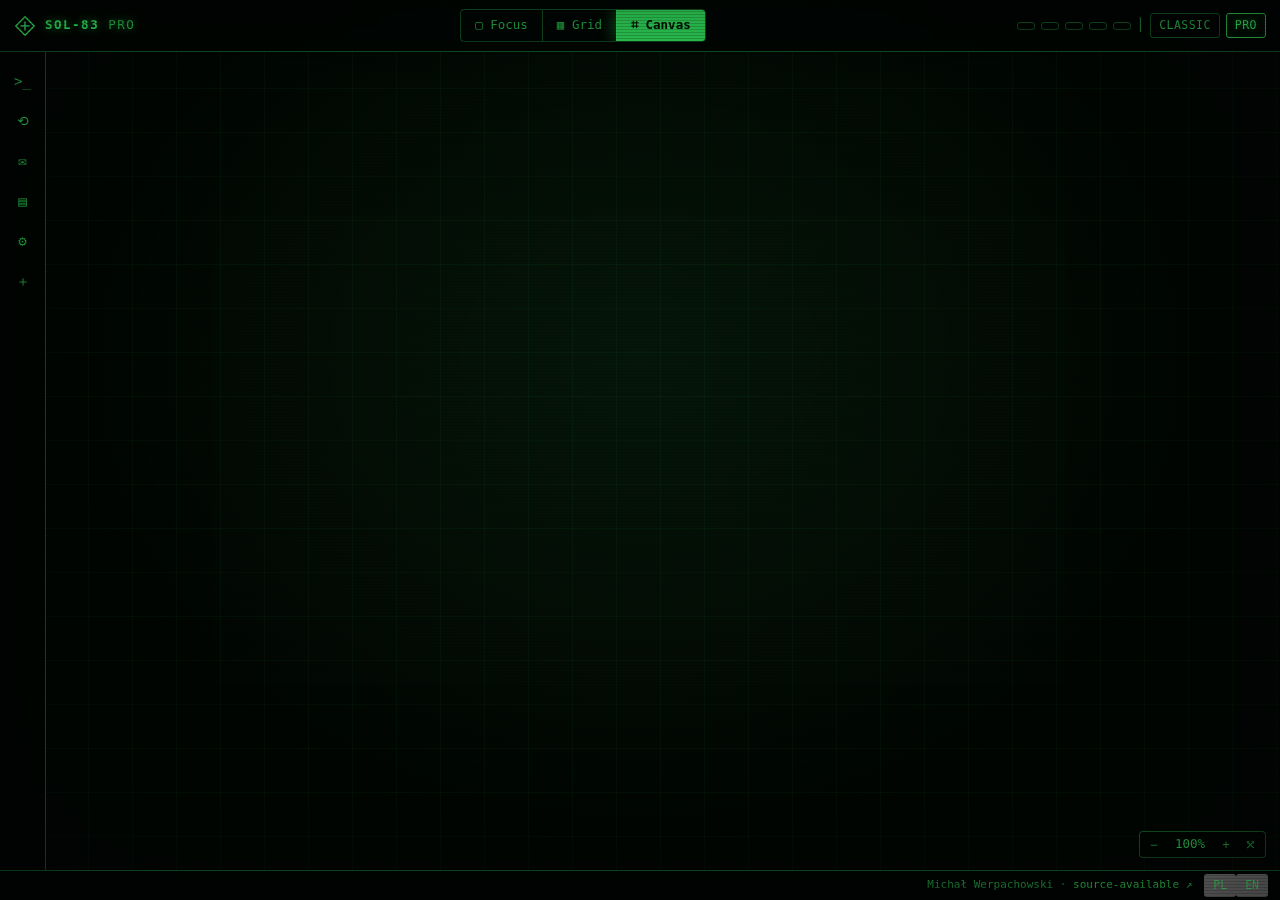
==== commit 4e7ab683: "Autor i licencja na belce obu wyglądów; README i przewodniki o Pro - Classic: „autor: Michał Werpach" ====
--- a/gemini_app/web/pro.html
+++ b/gemini_app/web/pro.html
@@ -59,7 +59,7 @@
 .seg button+button{border-left:1px solid var(--pline)}
 .seg button[aria-pressed=true]{background:rgba(var(--ph),.85);color:var(--onph);font-weight:700;box-shadow:0 0 18px rgba(var(--ph),.45)}
 .seg button:focus-visible{outline:2px solid rgb(var(--ph));outline-offset:-3px}
-.tools{display:flex;gap:6px;align-items:center;flex:1 1 0;justify-content:flex-end;min-width:0}
+.tools{display:flex;gap:6px;align-items:center;flex:1 0 auto;justify-content:flex-end}
 .pals,.looks{display:flex;gap:6px}
 .chip{border:1px solid var(--pline);background:none;border-radius:3px;padding:3px 8px;color:var(--dim);cursor:pointer;font-size:11.5px;letter-spacing:.04em;white-space:nowrap}
 .chip:hover{color:var(--ink)}
@@ -212,10 +212,14 @@
 .status b{color:var(--ink);font-weight:600}
 .status .w,.status .w b{color:var(--warn-ink)}
 .status .lang{flex:none}
+.status .credit{flex:none;white-space:nowrap;font-size:11px;color:var(--faint)}
+.status .credit a{color:var(--dim);text-decoration:none}
+.status .credit a:hover,.status .credit a:focus-visible{color:var(--ink);text-decoration:underline}
 .status .lang button{padding:1px 7px}
 .dimmed{color:var(--faint)}
 @media (prefers-reduced-motion:reduce){#rain,.scan{display:none}.cur,#links path.on,.dot.run{animation:none}}
-@media (max-width:1100px){.ctx{display:none}.pals{display:none}select.pal-select{display:block}}
+@media (max-width:1240px){.top .pals{display:none}select.pal-select{display:block}}
+@media (max-width:1100px){.status .credit-by{display:none}.ctx{display:none}}
 @media (max-width:700px){
   .top{gap:8px;padding:0 8px}.logo .word{display:none}
   .seg button{padding:6px 9px}.seg .lbl{display:none}
@@ -224,6 +228,7 @@
   .toasts{right:8px;top:58px;width:calc(100vw - 56px)}
   #focus{padding:8px}.fbody{padding:12px}
   .stage[data-view=grid] #world{padding:10px}
+  .status .credit{display:none}
 }
 </style>
 </head>
@@ -311,6 +316,7 @@
         <button type="button" class="btn small" data-pro="fit" data-t="fit"></button><button type="button" class="btn small" data-pro="reset-layout" data-t="layoutReset"></button></div></div>
       <div class="setting"><h3 data-t="keysTitle"></h3><ul class="keys" id="keys"></ul></div>
       <p class="hint" data-t="proHint"></p>
+      <p><span class="credit"><span class="credit-by" data-t="creditAuthor"></span> Michał Werpachowski · <span data-t="creditLicense"></span> <a href="https://github.com/MikeMcqueen83/Sol-83-OpenBeta/blob/main/LICENSE.md" target="_blank" rel="noopener" data-t-title="creditLicenseTitle">source-available ↗</a></span></p>
     </section>
   </div>
 </aside>
@@ -332,6 +338,7 @@
 
 <div class="toasts" id="toasts" aria-live="polite"></div>
 <footer class="status"><div id="sb-info"></div>
+  <span class="credit"><span class="credit-by" data-t="creditAuthor"></span> Michał Werpachowski · <span data-t="creditLicense"></span> <a href="https://github.com/MikeMcqueen83/Sol-83-OpenBeta/blob/main/LICENSE.md" target="_blank" rel="noopener" data-t-title="creditLicenseTitle">source-available ↗</a></span>
   <div class="lang" role="group" aria-label="Language"><button data-lang="pl" aria-pressed="true">PL</button><button data-lang="en" aria-pressed="false">EN</button></div></footer>
 <div class="vignette" aria-hidden="true"></div><div class="scan" aria-hidden="true"></div>
 
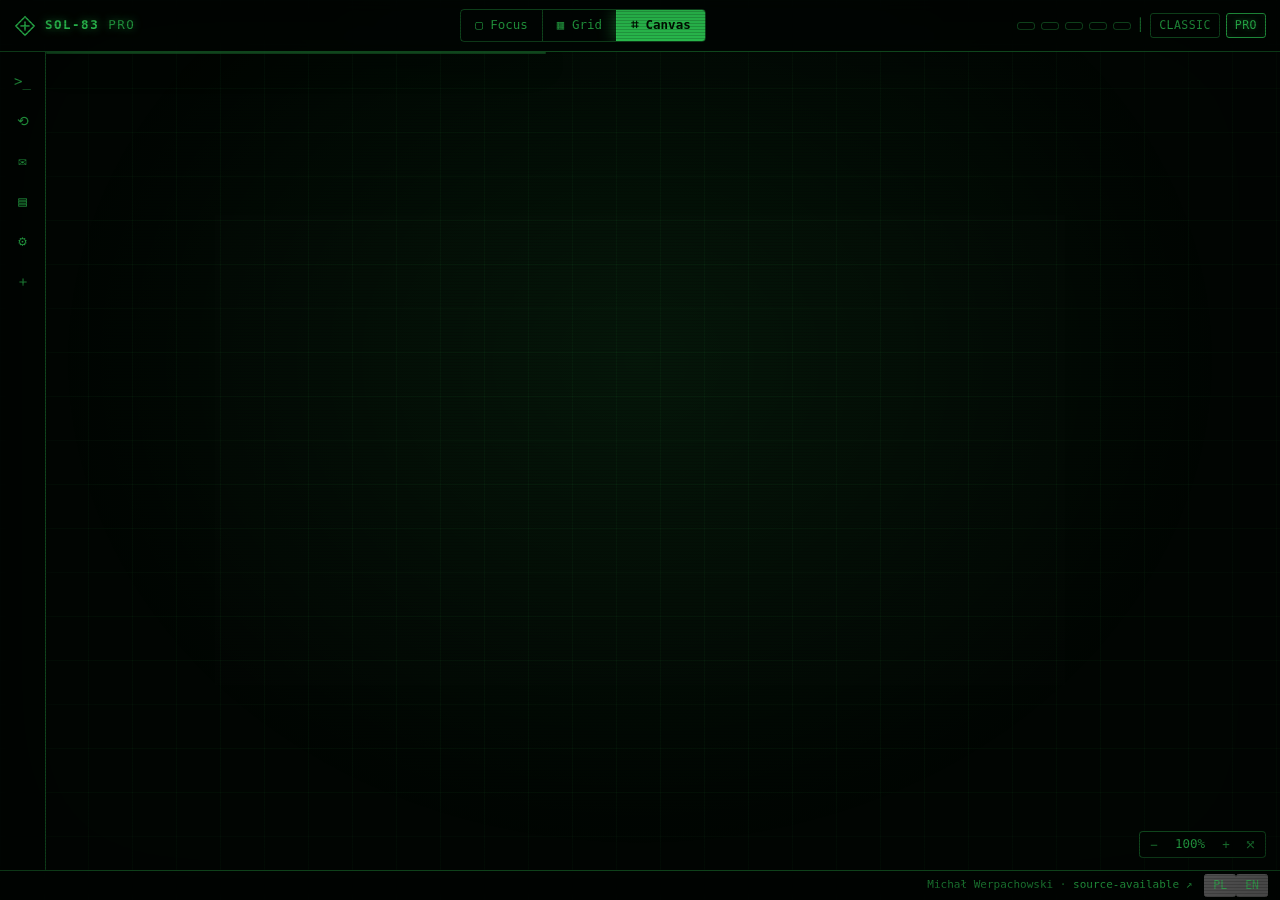
==== commit 7ad66488: "Pro Canvas: aktywny i wybrany projekt, stos z kolejką, grupami i archiwum (0.7.7) - Po lewej aktywny" ====
--- a/gemini_app/web/pro.html
+++ b/gemini_app/web/pro.html
@@ -23,6 +23,8 @@
   --good:rgb(var(--ph));--warn:rgb(var(--wr));--bad:rgb(var(--bd));--good-ink:var(--ink);--warn-ink:rgb(var(--wr));--bad-ink:rgb(var(--bd));
   --good-soft:rgba(var(--ph),.1);--warn-soft:rgba(var(--wr),.12);--bad-soft:rgba(var(--bd),.13);
   --primary:rgba(var(--ph),.88);--on-primary:var(--onph);
+  /* Steady state lights: working, waiting, stopped (orange), finished (green). */
+  --l-wait:255,200,60;--l-stop:255,140,30;--l-done:60,232,110;
 }
 :root[data-palette=amber]{--ph:255,176,46;--wr:255,112,82;--bd:255,74,74;--bgc:7,5,2}
 :root[data-palette=cyan]{--ph:72,226,255;--wr:255,190,80;--bd:255,96,120;--bgc:2,6,10}
@@ -33,19 +35,18 @@
   --tint:rgba(255,255,255,.3);--tint-hi:rgba(255,255,255,.55);--pane:rgba(255,255,255,var(--solid));--top:rgba(255,255,255,.66);
   --onph:#fff;--glow:rgba(0,90,66,.16);--scan:rgba(0,0,0,calc(.06 * var(--fx)));--vig:rgba(0,40,30,calc(.16 * var(--fx)));
   --surface:rgba(255,255,255,.5);--surface-2:rgba(0,70,52,.06);--line:rgba(18,48,42,.16);--line-strong:rgba(18,48,42,.34);
-  --good-ink:#0a6a50;--codex:rgba(0,122,92,.7);--gemini:rgba(0,122,92,.45)}
+  --good-ink:#0a6a50;--codex:rgba(0,122,92,.7);--gemini:rgba(0,122,92,.45);--l-wait:160,115,0;--l-stop:200,96,0;--l-done:0,140,64}
 *{box-sizing:border-box}
 html,body{margin:0;height:100%;overflow:hidden}
 body{background:var(--bg);color:var(--ink);font:12.5px/1.5 ui-monospace,"SF Mono","JetBrains Mono",Menlo,Consolas,monospace;font-variant-numeric:tabular-nums;-webkit-font-smoothing:antialiased}
 button,input,textarea,select{font:inherit;color:inherit}
 select option{background:var(--bg);color:var(--ink)}
-/* Atmosphere: grid, glyphs, scan lines, vignette. Off with the effects switch and with reduced motion. */
+/* Atmosphere: a still grid, scan lines and a vignette. No animated background: it cost memory and attention. */
 .bg{position:fixed;inset:0;z-index:0;pointer-events:none;background:radial-gradient(ellipse at 50% 40%,rgba(var(--ph),.07),transparent 65%),
   linear-gradient(rgba(var(--ph),.035) 1px,transparent 1px) 0 0/44px 44px,linear-gradient(90deg,rgba(var(--ph),.035) 1px,transparent 1px) 0 0/44px 44px}
-#rain{position:fixed;inset:0;z-index:0;pointer-events:none;opacity:calc(.36 * var(--fx))}
 .scan{position:fixed;inset:0;z-index:60;pointer-events:none;background:repeating-linear-gradient(0deg,var(--scan) 0 1px,transparent 1px 3px);mix-blend-mode:multiply}
 .vignette{position:fixed;inset:0;z-index:59;pointer-events:none;box-shadow:inset 0 0 180px var(--vig)}
-:root.fx-off #rain,:root.fx-off .scan{display:none}
+:root.fx-off .scan{display:none}
 :root.tab-hidden *{animation-play-state:paused!important}
 /* Top bar */
 .top{position:fixed;top:0;left:0;right:0;height:52px;z-index:20;display:flex;align-items:center;gap:14px;padding:0 14px;border-bottom:1px solid var(--pline);background:var(--top);backdrop-filter:blur(8px)}
@@ -92,32 +93,83 @@
 .setting input[type=range]{width:100%;accent-color:rgb(var(--ph))}
 .keys{margin:0;padding-left:16px;color:var(--dim)}
 .keys li{margin:2px 0}
-/* Stage: canvas, grid and focus */
+/* Stage: the Canvas (blocks you move, pan and zoom), the Grid of tiles and Focus */
 .stage{position:fixed;top:52px;left:46px;right:0;bottom:30px;z-index:5;overflow:hidden}
 #world{position:absolute;left:0;top:0;transform-origin:0 0}
-#links{position:absolute;left:0;top:0;width:1px;height:1px;overflow:visible;pointer-events:none}
-#links path{fill:none;stroke:rgba(var(--ph),.55);stroke-width:1.5;filter:drop-shadow(0 0 3px rgba(var(--ph),.6))}
-#links path.on{stroke:rgb(var(--ph));stroke-dasharray:6 6;animation:flow 1s linear infinite}
-#links circle{fill:rgb(var(--ph))}
 @keyframes flow{to{stroke-dashoffset:-12}}
 .stage[data-view=canvas]{cursor:grab;touch-action:none}
 .stage.panning{cursor:grabbing}
+.stage:not([data-view=canvas]) #world,.stage:not([data-view=canvas]) .zoombar{display:none}
+.stage:not([data-view=grid]) #gridwrap{display:none}
 .stage[data-view=grid]{overflow:auto}
-.stage[data-view=grid] #world{position:static;transform:none!important;padding:18px}
-.stage[data-view=grid] #panes{display:grid;grid-template-columns:repeat(auto-fill,minmax(min(330px,100%),1fr));gap:16px;align-items:start}
-.stage[data-view=grid] .pane.project{position:relative;left:auto!important;top:auto!important;width:auto}
-.stage[data-view=grid] #links,.stage[data-view=grid] .pane.model,.stage[data-view=grid] .zoombar{display:none}
-.stage[data-view=focus] #world,.stage[data-view=focus] .zoombar{display:none}
 .stage:not([data-view=focus]) #focus{display:none}
-.empty-stage{position:absolute;left:24px;top:24px;color:var(--dim)}
+#gridwrap{padding:18px}
+#panes{display:grid;grid-template-columns:repeat(auto-fill,minmax(min(330px,100%),1fr));gap:16px;align-items:start}
+.empty-stage{color:var(--dim)}
+.block{position:absolute;cursor:default}
+.slot{width:820px;display:flex;flex-direction:column;align-items:center}
+.ph.slot-head{align-self:stretch;border:0;background:none;padding:0 0 8px;color:var(--faint);font-size:11px;letter-spacing:.1em;text-transform:uppercase;border-radius:0}
+.slot-tabs{display:flex;gap:4px}
+.slot-pane{width:560px;max-width:100%}
+.slot.empty .slot-pane{border:1px dashed var(--pline);border-radius:6px;min-height:140px;display:flex;align-items:center;justify-content:center;padding:16px;text-align:center;color:var(--dim);background:rgba(var(--bgc),.25)}
+.slot-hint{margin:0}
+.slot .links{position:absolute;left:0;top:0;width:1px;height:1px;overflow:visible;pointer-events:none}
+.slot .links path{fill:none;stroke:rgba(var(--ph),.55);stroke-width:1.5;filter:drop-shadow(0 0 3px rgba(var(--ph),.6))}
+.slot .links path.on{stroke:rgb(var(--ph));stroke-dasharray:6 6;animation:flow 1s linear infinite}
+.slot .links circle{fill:rgb(var(--ph))}
+.models{display:flex;gap:22px;justify-content:center;flex-wrap:wrap;margin-top:52px}
+.models:empty{margin:0}
+/* The stack: one glass panel; the bars inside have no blur of their own (lighter for the browser). */
+.stackblock{width:500px;border:1px solid var(--pline);border-radius:6px;background:linear-gradient(var(--tint),var(--tint)),var(--pane);backdrop-filter:blur(10px) saturate(130%);box-shadow:inset 0 1px 0 rgba(var(--ph),.1),0 10px 30px rgba(0,0,0,.4)}
+.stackblock .ph .ctl .btn{min-height:24px;padding:1px 8px}
+.stack-body{padding:10px 12px 12px;display:flex;flex-direction:column;gap:10px}
+.sgroup > summary{display:flex;align-items:center;gap:6px;list-style:none;cursor:pointer;font-size:11px;letter-spacing:.08em;text-transform:uppercase;color:var(--dim);padding:2px 2px 5px}
+.sgroup > summary::-webkit-details-marker{display:none}
+.sgroup > summary::before{content:'▸';color:var(--faint)}
+.sgroup[open] > summary::before{content:'▾'}
+.sgroup .gcount{margin-left:2px}
+.sgroup .gtools{margin-left:auto;display:flex;gap:2px}
+.sgroup.drop{outline:1px dashed rgba(var(--ph),.75);outline-offset:3px;border-radius:4px}
+.sgroup.queue > summary{color:rgba(var(--ph),.9)}
+.sgroup.done > summary{color:rgba(var(--l-done),.9)}
+.sgroup.archive > summary{color:var(--faint)}
+.bars{display:flex;flex-direction:column;gap:5px}
+/* Cyber brackets: the queue (palette colour) and the finished projects (green). */
+.sgroup.bracket > .bars{position:relative;padding-left:14px}
+.sgroup.bracket > .bars::before{content:'';position:absolute;left:3px;top:1px;bottom:1px;width:6px;border:1px solid rgba(var(--b),.6);border-right:0;filter:drop-shadow(0 0 3px rgba(var(--b),.55))}
+.sgroup.bracket > .bars::after{content:'';position:absolute;left:0;top:50%;width:4px;height:12px;margin-top:-6px;background:rgba(var(--b),.75);clip-path:polygon(0 0,100% 20%,100% 80%,0 100%)}
+.sgroup.queue{--b:var(--ph)}.sgroup.done{--b:var(--l-done)}
+.pbar{display:grid;grid-template-columns:16px minmax(0,1fr) auto auto 18px 24px;align-items:center;gap:8px;padding:5px 6px 5px 8px;border:1px solid var(--pline);border-radius:4px;background:rgba(var(--bgc),.35);min-width:0}
+.pbar:hover{border-color:rgba(var(--ph),.6)}
+.pbar[draggable=true]{cursor:grab}
+.pbar.picked{border-color:rgba(var(--ph),.85);box-shadow:0 0 14px var(--glow)}
+.pbar.dragging{opacity:.4}
+.pbar.drop-before{box-shadow:0 -2px 0 rgb(var(--ph))}
+.pbar.drop-after{box-shadow:0 2px 0 rgb(var(--ph))}
+.pick{display:flex;gap:8px;align-items:baseline;min-width:0;border:0;background:none;padding:0;text-align:left;cursor:pointer;color:var(--ink)}
+.pick:focus-visible{outline:2px solid rgb(var(--ph));outline-offset:2px}
+.pick .k{color:var(--dim);font-size:11.5px;flex:none}
+.pick .t{font-weight:700;overflow:hidden;text-overflow:ellipsis;white-space:nowrap}
+.pbar .pct,.pbar .tok{color:var(--dim);font-size:11.5px;white-space:nowrap;text-align:right}
+.pbar .tok{min-width:58px}
+.gh-link{display:inline-flex;color:var(--dim)}
+.gh-link:hover,.gh-link:focus-visible{color:var(--ink)}
+.gh-link svg{width:14px;height:14px}
+.lamp{--l:var(--ph);display:inline-flex;width:14px;height:14px;align-items:center;justify-content:center;color:rgb(var(--l));filter:drop-shadow(0 0 2px rgba(var(--l),.95)) drop-shadow(0 0 6px rgba(var(--l),.55))}
+.lamp svg{width:12px;height:12px}
+.lamp.wait{--l:var(--l-wait)}.lamp.stop{--l:var(--l-stop)}.lamp.done{--l:var(--l-done)}.lamp.err{--l:var(--bd)}
+.lamp.queue{opacity:.75;filter:none}
+.qhint{margin:0 0 4px;font-size:11px;color:var(--faint)}
+.move-menu{display:flex;flex-wrap:wrap;gap:4px;align-items:center;padding:6px;margin:-2px 0 2px;border:1px solid var(--pline);border-radius:4px;background:rgba(var(--bgc),.6)}
+.move-menu .hint{margin:0 4px 0 0}
 /* Panes: glass terminals */
-.pane{position:absolute;width:360px;border:1px solid var(--pline);border-radius:6px;background:linear-gradient(var(--tint),var(--tint)),var(--pane);
+.pane{position:relative;border:1px solid var(--pline);border-radius:6px;background:linear-gradient(var(--tint),var(--tint)),var(--pane);
   backdrop-filter:blur(10px) saturate(130%);box-shadow:inset 0 1px 0 rgba(var(--ph),.1),0 10px 30px rgba(0,0,0,.4);transition:box-shadow .2s,border-color .2s;cursor:default}
 :root[data-palette=light] .pane{box-shadow:0 10px 30px rgba(0,40,30,.12)}
 .pane:focus-visible{outline:2px solid rgb(var(--ph));outline-offset:2px}
 .pane.active{border-color:rgba(var(--ph),.85);background:linear-gradient(var(--tint-hi),var(--tint-hi)),var(--pane);box-shadow:0 0 0 1px rgba(var(--ph),.35),0 0 34px var(--glow),inset 0 0 40px rgba(var(--ph),.05);z-index:2}
 :root[data-palette=light] .pane.active{box-shadow:0 0 0 1px rgba(var(--ph),.35),0 14px 36px rgba(0,60,45,.18)}
-.pane.model{width:250px;z-index:3}
+.pane.model{width:250px}
 .pane.model.working{border-color:rgba(var(--ph),.7)}
 .ph{display:flex;align-items:center;gap:8px;padding:6px 8px 6px 10px;border-bottom:1px solid var(--pline);background:linear-gradient(rgba(var(--ph),.08),transparent);min-width:0;border-radius:6px 6px 0 0}
 .stage[data-view=canvas] .ph[data-drag]{cursor:grab}
@@ -146,7 +198,7 @@
 .mrow svg,.mstate svg,.status svg,.toast .h svg{width:11px;height:11px;flex:none}
 .mrow .on,.mstate.on{color:var(--ink);text-shadow:0 0 6px rgba(var(--ph),.6)}
 .mrow .w,.mstate.w,.pb .w{color:var(--warn-ink)}
-.stage[data-view=canvas] .pane.active .mrow{display:none}
+.slot .mrow{display:none}
 .mstate{display:flex;gap:5px;align-items:center;margin-top:4px;overflow-wrap:anywhere}
 .bar{height:4px;background:rgba(var(--ph),.12);border-radius:2px;margin:3px 0 6px}
 .bar i{display:block;height:100%;background:rgb(var(--ph));box-shadow:0 0 6px rgb(var(--ph));border-radius:2px}
@@ -156,9 +208,8 @@
 .prompt input[type=text]{flex:1;min-width:0;border:0;background:none;padding:2px 0;min-height:0;border-radius:0;color:var(--ink);caret-color:rgb(var(--ph));outline:none}
 .prompt input::placeholder{color:var(--faint)}
 .prompt .sent{color:var(--faint);font-size:11px;white-space:nowrap}
-.cur{width:7px;height:14px;background:rgb(var(--ph));animation:blink 1s steps(1) infinite;box-shadow:0 0 6px rgb(var(--ph));flex:none}
+.cur{width:7px;height:14px;background:rgb(var(--ph));opacity:.75;box-shadow:0 0 6px rgb(var(--ph));flex:none}
 .prompt:focus-within .cur,.prompt input:not(:placeholder-shown) ~ .cur{display:none}
-@keyframes blink{50%{opacity:0}}
 .zoombar{position:absolute;right:14px;bottom:12px;z-index:6;display:flex;gap:2px;align-items:center;border:1px solid var(--pline);border-radius:4px;padding:3px;background:var(--top);backdrop-filter:blur(6px)}
 .zoombar output{min-width:46px;text-align:center;color:var(--dim)}
 #focus{position:absolute;inset:0;overflow:auto;padding:18px 18px 40px}
@@ -217,7 +268,9 @@
 .status .credit a:hover,.status .credit a:focus-visible{color:var(--ink);text-decoration:underline}
 .status .lang button{padding:1px 7px}
 .dimmed{color:var(--faint)}
-@media (prefers-reduced-motion:reduce){#rain,.scan{display:none}.cur,#links path.on,.dot.run{animation:none}}
+/* Lights glow steadily: no blinking anywhere in this look. */
+.dot.run{animation:none}
+@media (prefers-reduced-motion:reduce){.scan{display:none}.slot .links path.on{animation:none}}
 @media (max-width:1240px){.top .pals{display:none}select.pal-select{display:block}}
 @media (max-width:1100px){.status .credit-by{display:none}.ctx{display:none}}
 @media (max-width:700px){
@@ -227,13 +280,13 @@
   .navrail{width:40px}.stage{left:40px}.drawer{left:40px;width:calc(100vw - 40px)}
   .toasts{right:8px;top:58px;width:calc(100vw - 56px)}
   #focus{padding:8px}.fbody{padding:12px}
-  .stage[data-view=grid] #world{padding:10px}
+  #gridwrap{padding:10px}
   .status .credit{display:none}
 }
 </style>
 </head>
 <body>
-<div class="bg" aria-hidden="true"></div><canvas id="rain" aria-hidden="true"></canvas>
+<div class="bg" aria-hidden="true"></div>
 <header class="top">
   <a class="logo" href="#/" data-t-title="heroTitle"><svg viewBox="0 0 24 24" fill="none" stroke="currentColor" stroke-width="1.6" aria-hidden="true"><path d="M12 2 22 12 12 22 2 12z"/><path d="M12 7v10M7 12h10"/></svg><span class="word">SOL-83</span><small>PRO</small></a>
   <div class="ctx" id="ctx"></div>
@@ -314,6 +367,9 @@
       </div>
       <div class="setting"><h3>Canvas</h3><div class="row" style="justify-content:flex-start;margin:0">
         <button type="button" class="btn small" data-pro="fit" data-t="fit"></button><button type="button" class="btn small" data-pro="reset-layout" data-t="layoutReset"></button></div></div>
+      <div class="setting"><h3 data-t="notifyTitle"></h3>
+        <label class="check"><input type="checkbox" id="sys-notify"> <span data-t="notifyOn"></span></label>
+        <p class="hint" id="sys-notify-state"></p></div>
       <div class="setting"><h3 data-t="keysTitle"></h3><ul class="keys" id="keys"></ul></div>
       <p class="hint" data-t="proHint"></p>
       <p><span class="credit"><span class="credit-by" data-t="creditAuthor"></span> Michał Werpachowski · <span data-t="creditLicense"></span> <a href="https://github.com/MikeMcqueen83/Sol-83-OpenBeta/blob/main/LICENSE.md" target="_blank" rel="noopener" data-t-title="creditLicenseTitle">source-available ↗</a></span></p>
@@ -322,8 +378,12 @@
 </aside>
 
 <div class="stage" id="stage" role="main" data-view="canvas">
-  <div id="world"><svg id="links" aria-hidden="true"></svg><div id="panes"></div></div>
-  <p class="empty-stage" id="empty-stage" hidden></p>
+  <div id="world">
+    <div class="block slot" id="slot-a" data-block="a"></div>
+    <div class="block slot" id="slot-b" data-block="b"></div>
+    <div class="block stackblock" id="stack" data-block="stack"></div>
+  </div>
+  <div id="gridwrap"><div id="panes"></div><p class="empty-stage" id="empty-stage" hidden></p></div>
   <div class="zoombar" role="group" aria-label="Zoom">
     <button type="button" class="icon" data-pro="zoom-out" data-t-title="zoomOut" data-t-aria="zoomOut">−</button><output id="zoom-level">100%</output><button type="button" class="icon" data-pro="zoom-in" data-t-title="zoomIn" data-t-aria="zoomIn">+</button><button type="button" class="icon" data-pro="fit" data-t-title="fit" data-t-aria="fit">⤧</button>
   </div>
@@ -399,7 +459,7 @@
 // Texts of the Pro look, added to the shared ones by panel.js.
 window.SOL83_TEXT = {
 pl:{
-  viewLabel:'Widok', keyFocus:'Focus: jeden projekt ze wszystkimi funkcjami (F)', keyGrid:'Grid: kafle projektów (G)', keyCanvas:'Canvas: okna do przeciągania (C)',
+  viewLabel:'Widok', keyFocus:'Focus: jeden projekt ze wszystkimi funkcjami (F)', keyGrid:'Grid: kafle projektów (G)', keyCanvas:'Canvas: aktywny i wybrany projekt, stos projektów (C)',
   palLabel:'Paleta', pal_amber:'BURSZTYN', pal_green:'FOSFOR', pal_cyan:'CYJAN', pal_sakura:'SAKURA', pal_light:'LIGHT',
   toClassic:'Wróć do wyglądu Classic', navLabel:'Nawigacja', navProjects:'Projekty', navHistory:'Historia', navQuestions:'Pytania i testy',
   navLimits:'Limity', navSettings:'Ustawienia', close:'Zamknij', langTitle:'Język',
@@ -412,15 +472,26 @@
   toastTest:w=>`${w} prosi o test`, toastQuestion:w=>`${w} pyta`, toastLimit:'przerwa limitu', toastSetup:'skrypt przygotowania czeka na akceptację',
   showScript:'Pokaż treść skryptu', approve:'Akceptuję tę treść', openIt:'Otwórz ↗', runIt:n=>`▶ RUN v${n}`, more:n=>`+${n} więcej`, dismiss:'Ukryj powiadomienie',
   historyEmpty:'Brak zdarzeń.', waitingEmpty:'Nic nie czeka na Ciebie.',
-  fxTitle:'Efekty', fxOn:'Linie skanowania i znaki w tle', fxLevel:'Intensywność efektów', glassLevel:'Przezroczystość paneli',
-  fxReduced:'System prosi o ograniczenie ruchu: linie skanowania i znaki w tle są wyłączone.',
-  layoutReset:'Ułóż okna od nowa', fit:'Dopasuj widok (0)', zoomIn:'Powiększ (+)', zoomOut:'Pomniejsz (−)',
-  keysTitle:'Klawiatura', keysList:'F, G, C — widok Focus, Grid, Canvas|[ i ] — poprzedni i następny projekt|N — nowy projekt|+, −, 0 — powiększenie i dopasowanie (Canvas)|Strzałki — przesuwanie widoku (Canvas)|Alt + strzałki — przesuwanie zaznaczonego okna (Canvas)|Enter na oknie — otwórz w widoku Focus|Esc — zamknij panel boczny|? — ten panel',
+  fxTitle:'Efekty', fxOn:'Linie skanowania', fxLevel:'Intensywność linii skanowania', glassLevel:'Przezroczystość paneli',
+  fxReduced:'System prosi o ograniczenie ruchu: linie skanowania są wyłączone.',
+  layoutReset:'Ułóż Canvas od nowa', fit:'Dopasuj widok (0)', zoomIn:'Powiększ (+)', zoomOut:'Pomniejsz (−)',
+  keysTitle:'Klawiatura', keysList:'F, G, C — widok Focus, Grid, Canvas|[ i ] — poprzedni i następny projekt|N — nowy projekt|+, −, 0 — powiększenie i dopasowanie (Canvas)|Strzałki — przesuwanie widoku (Canvas)|Alt + strzałki — przesuwanie zaznaczonego bloku (Canvas)|Alt + ↑ / ↓ na projekcie w kolejce — zmiana kolejności|Enter na oknie — otwórz w widoku Focus|Esc — zamknij panel boczny|? — ten panel',
   prev:'Poprzedni projekt ([)', next:'Następny projekt (])', canvasEmpty:'Brak projektów. Zleć pierwszy przyciskiem ＋ po lewej.',
-  paneAria:(k,n,s)=>`${k} ${n}: ${s}`, proHint:'Wygląd Pro: te same funkcje, dane i ustawienia co Classic; zmienia się tylko wygląd. Układ okien, paleta i efekty są zapamiętane w tej przeglądarce.',
+  paneAria:(k,n,s)=>`${k} ${n}: ${s}`, proHint:'Wygląd Pro: te same funkcje, dane i ustawienia co Classic; zmienia się tylko wygląd. Układ Canvas, paleta i efekty są zapamiętane w tej przeglądarce, a grupy projektów na serwerze.',
+  slotActive:'Aktywny projekt', slotRecent:'Ostatnio aktywny', slotPicked:'Wybrany ze stosu', slotEmptyA:'Nic teraz nie pracuje.',
+  slotEmptyB:'Wybierz projekt ze stosu po prawej, a pojawi się tutaj.', stackTitle:'Projekty', gQueue:'Kolejka', gArchive:'Archiwum',
+  queueHint:'Przeciągnij, aby zmienić kolejność (albo ⋯).', groupNew:'Grupa', groupName:'Nazwa grupy', groupRename:'Zmień nazwę grupy',
+  groupDelete:'Usuń grupę', groupDeleteAsk:n=>`Usunąć grupę „${n}”? Jej projekty wrócą na stos; nic innego się nie zmieni.`,
+  groupEmpty:'Pusto. Przeciągnij tu projekt albo użyj ⋯.', noGroup:'Bez grupy', moveTo:'Przenieś do', barMenu:'Grupa albo archiwum',
+  barMenuLive:'Projekt w toku', queueMenu:'Kolejność w kolejce', liveNoMove:'Projekt w toku zostaje na górze; grupę wybierzesz po jego zatrzymaniu.',
+  queueUp:'Wyżej', queueDown:'Niżej', pickHint:'Pokaż na Canvas pod aktywnym projektem', pctTitle:'Postęp netto planu', tokTitle:'Tokeny zużyte przez projekt',
+  tokM:n=>`${n} mln`, tokK:n=>`${n} tys.`, ghOpen:r=>`Repozytorium ${r} na GitHubie (nowa karta)`,
+  notifyTitle:'Powiadomienia systemowe', notifyOn:'Powiadamiaj o nowych pytaniach i testach',
+  notifyHint:'Powiadomienie zostaje, dopóki go nie zamkniesz. Gdyby znikało po chwili: Ustawienia systemowe → Powiadomienia → Twoja przeglądarka → styl „Trwałe”. Działa, gdy panel jest otwarty w karcie przeglądarki.',
+  notifyDenied:'Przeglądarka blokuje powiadomienia tej strony: zezwól na nie w ustawieniach witryny.', notifyUnsupported:'Ta przeglądarka nie obsługuje powiadomień.',
 },
 en:{
-  viewLabel:'View', keyFocus:'Focus: one project with every function (F)', keyGrid:'Grid: project tiles (G)', keyCanvas:'Canvas: windows you can drag (C)',
+  viewLabel:'View', keyFocus:'Focus: one project with every function (F)', keyGrid:'Grid: project tiles (G)', keyCanvas:'Canvas: the active and the picked project, the project stack (C)',
   palLabel:'Palette', pal_amber:'AMBER', pal_green:'PHOSPHOR', pal_cyan:'CYAN', pal_sakura:'SAKURA', pal_light:'LIGHT',
   toClassic:'Back to the Classic look', navLabel:'Navigation', navProjects:'Projects', navHistory:'History', navQuestions:'Questions and tests',
   navLimits:'Limits', navSettings:'Settings', close:'Close', langTitle:'Language',
@@ -433,12 +504,23 @@
   toastTest:w=>`${w} asks for a test`, toastQuestion:w=>`${w} asks`, toastLimit:'limit pause', toastSetup:'a setup script waits for approval',
   showScript:'Show the script', approve:'I approve this content', openIt:'Open ↗', runIt:n=>`▶ RUN v${n}`, more:n=>`+${n} more`, dismiss:'Hide the notification',
   historyEmpty:'No events.', waitingEmpty:'Nothing waits for you.',
-  fxTitle:'Effects', fxOn:'Scan lines and background glyphs', fxLevel:'Effect intensity', glassLevel:'Panel transparency',
-  fxReduced:'The system asks for reduced motion: scan lines and background glyphs are off.',
-  layoutReset:'Lay the windows out again', fit:'Fit the view (0)', zoomIn:'Zoom in (+)', zoomOut:'Zoom out (−)',
-  keysTitle:'Keyboard', keysList:'F, G, C — Focus, Grid, Canvas view|[ and ] — previous and next project|N — new project|+, −, 0 — zoom and fit (Canvas)|Arrows — move the view (Canvas)|Alt + arrows — move the selected window (Canvas)|Enter on a window — open it in the Focus view|Esc — close the side panel|? — this panel',
+  fxTitle:'Effects', fxOn:'Scan lines', fxLevel:'Scan line intensity', glassLevel:'Panel transparency',
+  fxReduced:'The system asks for reduced motion: scan lines are off.',
+  layoutReset:'Lay the Canvas out again', fit:'Fit the view (0)', zoomIn:'Zoom in (+)', zoomOut:'Zoom out (−)',
+  keysTitle:'Keyboard', keysList:'F, G, C — Focus, Grid, Canvas view|[ and ] — previous and next project|N — new project|+, −, 0 — zoom and fit (Canvas)|Arrows — move the view (Canvas)|Alt + arrows — move the selected block (Canvas)|Alt + ↑ / ↓ on a queued project — change the order|Enter on a window — open it in the Focus view|Esc — close the side panel|? — this panel',
   prev:'Previous project ([)', next:'Next project (])', canvasEmpty:'No projects yet. Start one with ＋ on the left.',
-  paneAria:(k,n,s)=>`${k} ${n}: ${s}`, proHint:'The Pro look: the same functions, data and settings as Classic; only the look differs. Window layout, palette and effects are remembered in this browser.',
+  paneAria:(k,n,s)=>`${k} ${n}: ${s}`, proHint:'The Pro look: the same functions, data and settings as Classic; only the look differs. The Canvas layout, palette and effects are remembered in this browser, project groups on the server.',
+  slotActive:'Active project', slotRecent:'Last active', slotPicked:'Picked from the stack', slotEmptyA:'Nothing is working right now.',
+  slotEmptyB:'Pick a project from the stack on the right to show it here.', stackTitle:'Projects', gQueue:'Queue', gArchive:'Archive',
+  queueHint:'Drag to change the order (or ⋯).', groupNew:'Group', groupName:'Group name', groupRename:'Rename the group',
+  groupDelete:'Delete the group', groupDeleteAsk:n=>`Delete the group "${n}"? Its projects go back to the stack; nothing else changes.`,
+  groupEmpty:'Empty. Drag a project here or use ⋯.', noGroup:'No group', moveTo:'Move to', barMenu:'Group or archive',
+  barMenuLive:'Project in progress', queueMenu:'Queue order', liveNoMove:'A project in progress stays on top; choose its group once it stops.',
+  queueUp:'Up', queueDown:'Down', pickHint:'Show on the Canvas below the active project', pctTitle:'Net plan progress', tokTitle:'Tokens the project used',
+  tokM:n=>`${n}M`, tokK:n=>`${n}k`, ghOpen:r=>`Repository ${r} on GitHub (new tab)`,
+  notifyTitle:'System notifications', notifyOn:'Notify me about new questions and tests',
+  notifyHint:'A notification stays until you close it. If it disappears after a moment: System Settings → Notifications → your browser → style "Persistent". Works while the panel is open in a browser tab.',
+  notifyDenied:'The browser blocks notifications for this page: allow them in the site settings.', notifyUnsupported:'This browser does not support notifications.',
 }};
 </script>
 <script src="/panel.js"></script>
@@ -450,30 +532,41 @@
 const root = document.documentElement, $ = id => document.getElementById(id);
 const saved = (key, fallback) => { try{ const v = localStorage.getItem(key); return v === null ? fallback : JSON.parse(v); }catch(error){ return fallback; } };
 const keep = (key, value) => { try{ localStorage.setItem(key, JSON.stringify(value)); }catch(error){} };
+try{ localStorage.removeItem('sol83-pro-layout'); }catch(error){}  // the free layout of every window (before 0.7.7)
 const PALETTES = ['amber','green','cyan','sakura','light'], VIEWS = ['focus','grid','canvas'], MODEL_SIDES = ['claude','gemini','codex'];
-const COL = 400, ROW = 300, LOG_LINES = 4;
+const LOG_LINES = 4, SLOT_W = 820, GAP = 70;
 const pro = {
   view: VIEWS.includes(saved('sol83-pro-view')) ? saved('sol83-pro-view') : (innerWidth < 760 ? 'grid' : 'canvas'),
   palette: PALETTES.includes(saved('sol83-pro-palette')) ? saved('sol83-pro-palette') : 'green',
   fx: saved('sol83-pro-fx', true) !== false, fxLevel: Number(saved('sol83-pro-fx-level', 60)), glass: Number(saved('sol83-pro-glass', 45)),
-  layout: Object.assign({panes:{}, models:{}, cam:null}, saved('sol83-pro-layout', {})),
-  folded: saved('sol83-pro-folded', {}), dismissed: saved('sol83-pro-dismissed', []),
-  recent: {}, drawer: null, online: true, center: false, html: {}, lastProject: null, sent: {},
+  layout: Object.assign({blocks:{}, cam:null}, saved('sol83-pro-canvas', {})),
+  folded: saved('sol83-pro-folded', {}), dismissed: saved('sol83-pro-dismissed', []), picked: saved('sol83-pro-picked', null),
+  notify: saved('sol83-pro-notify', false) === true, notified: new Set(saved('sol83-pro-notified', [])), gopen: saved('sol83-pro-gopen', {}),
+  groups: {groups:[], placement:{}}, groupsAt: 0, recent: {}, drawer: null, online: true, center: false, html: {},
+  lastProject: null, menu: null, activeId: null, dnd: null,
 };
 const setPro = (id, html) => { const el = $(id); if(el && pro.html[id] !== html){ el.innerHTML = html; pro.html[id] = html; } };
+const setIn = (el, html) => { if(el && el._html !== html){ el.innerHTML = html; el._html = html; } };
 const effectiveView = () => route() === 'new' ? 'focus' : pro.view;
 const projects = () => state.overview?.projects || [];
 const usedOf = w => !w ? null : (w.resets_at && w.resets_at <= Date.now()/1000) ? 0 : Math.round(w.used);
 const sides = p => MODEL_SIDES.filter(s => p[s+'_model'] && p[s+'_model'] !== 'none');
 const leader = p => (p.live?.phase === 'turn_running' ? p.live.speaker : null) || pro.recent[p.id]?.leader || null;
-
-// ---- Palette and effects -------------------------------------------------------------------------------
+const placementOf = id => pro.groups.placement?.[id] || '';
+const visible = () => sorted().filter(p => placementOf(p.id) !== 'archive');
+const isLive = p => ['running','stopping'].includes(p.status);
+function tokensShort(n){
+  if(!n) return '–';
+  const f = (v, digits) => v.toLocaleString(t('locale'), {maximumFractionDigits:digits});
+  return n >= 1e6 ? t('tokM', f(n / 1e6, 1)) : n >= 1e3 ? t('tokK', f(n / 1e3, 0)) : String(n);
+}
+
+// ---- Palette and effects (no animated background: only static scan lines) ----------------------------
 function setPalette(name){
   pro.palette = name; keep('sol83-pro-palette', name);
   root.dataset.palette = name;
   document.querySelectorAll('[data-pal]').forEach(b => b.setAttribute('aria-pressed', b.dataset.pal === name));
   $('pal-pick').value = name;
-  rain.recolor();
 }
 const reduced = matchMedia('(prefers-reduced-motion: reduce)');
 function applyFx(){
@@ -484,31 +577,9 @@
   root.style.setProperty('--solid', (0.92 - pro.glass / 100 * 0.72).toFixed(2));
   $('fx-on').checked = on; $('fx-on').disabled = reduced.matches; $('fx-reduced').hidden = !reduced.matches;
   $('fx-level').value = pro.fxLevel; $('glass-level').value = pro.glass;
-  rain.run(on && !document.hidden);
-}
-// Glyphs falling in the background: slow, faint, drawn only while the tab is visible and effects are on.
-const rain = (() => {
-  const canvas = $('rain'), ctx = canvas.getContext('2d'), GLYPHS = '01アカサタナハマヤラワ<>/{}#=*+';
-  let cols = [], timer = null, color = null;
-  const size = () => { canvas.width = innerWidth; canvas.height = innerHeight; cols = Array.from({length: Math.ceil(innerWidth / 18)}, () => Math.random() * innerHeight / 18); };
-  function frame(){
-    ctx.globalCompositeOperation = 'destination-out'; ctx.fillStyle = 'rgba(0,0,0,.14)'; ctx.fillRect(0, 0, canvas.width, canvas.height);
-    ctx.globalCompositeOperation = 'source-over';
-    color = color || `rgba(${getComputedStyle(root).getPropertyValue('--ph').trim()},.85)`;
-    ctx.fillStyle = color; ctx.font = '13px ui-monospace,Menlo,monospace';
-    cols.forEach((y, i) => { ctx.fillText(GLYPHS[Math.random() * GLYPHS.length | 0], i * 18, y * 18); cols[i] = y * 18 > canvas.height && Math.random() > .975 ? 0 : y + 1; });
-  }
-  return {
-    run(on){
-      if(on && !timer){ size(); timer = setInterval(frame, 110); }
-      if(!on && timer){ clearInterval(timer); timer = null; ctx.clearRect(0, 0, canvas.width, canvas.height); }
-    },
-    recolor(){ color = null; },
-    resize(){ if(timer) size(); },
-  };
-})();
+}
 reduced.addEventListener('change', applyFx);
-document.addEventListener('visibilitychange', () => { root.classList.toggle('tab-hidden', document.hidden); applyFx(); });
+document.addEventListener('visibilitychange', () => root.classList.toggle('tab-hidden', document.hidden));
 
 // ---- Views ---------------------------------------------------------------------------------------------
 function setView(view){
@@ -524,7 +595,7 @@
   setView('focus');
 }
 function step(direction){
-  const list = sorted(); if(!list.length) return;
+  const list = visible(); if(!list.length) return;
   const index = list.findIndex(p => p.id === route());
   const next = list[(index + direction + list.length) % list.length] || list[0];
   pro.center = true; location.hash = '#/p/' + next.id;
@@ -543,8 +614,9 @@
   document.querySelectorAll('[data-view]').forEach(b => b.setAttribute('aria-pressed', b.dataset.view === view));
   renderStatus();
   if(!state.overview) return;
-  renderPanes(); renderToasts(); renderDrawers(); renderContext();
-  applyCam(); drawLinks();
+  if(view === 'canvas') renderCanvas();
+  else if(view === 'grid') renderGrid();
+  renderToasts(); renderDrawers(); renderContext(); applyCam(); systemNotify();
 }
 function logLine(e){
   const time = new Date(e.ts * 1000).toLocaleTimeString(t('locale'), {hour:'2-digit', minute:'2-digit'}), text = local(e, 'text');
@@ -553,7 +625,7 @@
 }
 function sideState(p, side){
   const live = p.live || {}, limit = state.overview?.limits?.[side] || {};
-  if(['running','stopping'].includes(p.status) && live.phase === 'turn_running' && live.speaker === side) return {icon:'play', tone:'on', text:t('k_working'), working:true};
+  if(isLive(p) && live.phase === 'turn_running' && live.speaker === side) return {icon:'play', tone:'on', text:t('k_working'), working:true};
   const held = (liveDetail(live)?.sides || []).find(s => s.side === side && (s.state === 'limit' || s.state === 'down'));
   if(held) return {icon:'pause', tone:'w', text:cap(local(held, 'reason')) + (held.until ? ' · ' + t('untilShort', dateTime(held.until)) : '')};
   if(limit.available === false) return {icon:'pause', tone:'w', text:t('paused') + (limit.until ? ' · ' + t('untilShort', dateTime(limit.until)) : '')};
@@ -565,7 +637,7 @@
   const events = (pro.recent[p.id]?.events || []).slice(0, LOG_LINES).reverse();
   const st = projectState(p), why = waitWhy(p), detail = local(p, 'status_detail');
   const version = p.recommended ? `<span class="vtag">v${p.recommended}${p.run?.state === 'running' ? ' · ▶ RUN' : ''}</span>` : '';
-  const retry = (['running','stopping'].includes(p.status) ? pausedSides(p) : []).map(side => `<button class="btn small" data-act="retry" data-provider="${side}">↻ ${esc(t('retryNowFor', NAME[side]))}</button>`).join('');
+  const retry = (isLive(p) ? pausedSides(p) : []).map(side => `<button class="btn small" data-act="retry" data-provider="${side}">↻ ${esc(t('retryNowFor', NAME[side]))}</button>`).join('');
   const questions = p.questions_open ? `<button type="button" class="qlink" data-pro="questions" data-id="${esc(p.id)}">${SVG.user} ${esc(t('qWaitingYou', p.questions_open))}</button>` : '';
   const models = sides(p).map(side => { const s = sideState(p, side); return `<span class="${s.tone}">${SVG[s.icon]}@${side} ${esc(modelLabel(p, side))}</span>`; }).join('');
   return `<div class="log">${events.length ? events.map(logLine).join('') : `<p>${esc(t('noEventsShort'))}</p>`}</div>
@@ -573,55 +645,56 @@
     ${why ? `<div class="why">${why}</div>` : detail ? `<div class="why">${esc(detail)}</div>` : ''}${retry ? `<div class="acts">${retry}</div>` : ''}${questions}
     ${models ? `<div class="mrow">${models}</div>` : ''}`;
 }
-function renderPanes(){
-  const host = $('panes'), current = route(), list = sorted(), shown = new Set();
+// One project window ("terminal"): used by the Grid and by the two Canvas slots.
+function paneShell(p){
+  const el = document.createElement('section');
+  el.className = 'pane project'; el.dataset.id = p.id; el.tabIndex = 0;
+  el.innerHTML = `<header class="ph" data-drag><span class="k"></span><span class="t"></span><span class="led"></span><span class="ctl">
+      <button type="button" class="icon" data-pro="fold"></button><button type="button" class="icon" data-pro="focus">⤢</button></span></header>
+    <div class="pb"></div>
+    <form class="prompt" data-id="${esc(p.id)}"><span aria-hidden="true">❯</span><input type="text" autocomplete="off" placeholder=" "><span class="cur" aria-hidden="true"></span><span class="sent" hidden></span></form>`;
+  return el;
+}
+function fillPane(el, p){
+  const st = projectState(p), lead = leader(p), folded = !!pro.folded[p.id], fold = el.querySelector('[data-pro=fold]');
+  el.querySelector('.k').textContent = p.key || '';
+  el.querySelector('.t').textContent = p.title;
+  el.querySelector('.led').textContent = lead ? t('ledBy', lead) : '';
+  el.setAttribute('aria-label', t('paneAria', p.key || '', p.title, t(st.key)));
+  el.classList.toggle('active', p.id === route());
+  el.classList.toggle('folded', folded);
+  fold.textContent = folded ? '+' : '−'; fold.title = t(folded ? 'unfoldIt' : 'foldIt'); fold.setAttribute('aria-expanded', !folded); fold.setAttribute('aria-label', fold.title);
+  const focus = el.querySelector('[data-pro=focus]'); focus.title = t('openFocus'); focus.setAttribute('aria-label', focus.title);
+  const input = el.querySelector('.prompt input'); input.placeholder = t('promptPh'); input.setAttribute('aria-label', t('promptAria', `${p.key || ''} ${p.title}`));
+  const body = paneBody(p);
+  if(el._body !== body){ el.querySelector('.pb').innerHTML = body; el._body = body; }
+}
+function renderGrid(){
+  const host = $('panes'), list = visible(), shown = new Set(), byId = {};
+  host.querySelectorAll(':scope > .pane').forEach(el => { byId[el.dataset.id] = el; });
   list.forEach((p, i) => {
-    let el = $('pane-' + p.id);
-    if(!el){
-      el = document.createElement('section');
-      el.className = 'pane project'; el.id = 'pane-' + p.id; el.dataset.id = p.id; el.tabIndex = 0;
-      el.innerHTML = `<header class="ph" data-drag><span class="k"></span><span class="t"></span><span class="led"></span><span class="ctl">
-          <button type="button" class="icon" data-pro="fold"></button><button type="button" class="icon" data-pro="focus">⤢</button></span></header>
-        <div class="pb"></div>
-        <form class="prompt" data-id="${esc(p.id)}"><span aria-hidden="true">❯</span><input type="text" autocomplete="off" placeholder=" "><span class="cur" aria-hidden="true"></span><span class="sent" hidden></span></form>`;
-      host.appendChild(el);
-    }
-    shown.add(el);
-    const st = projectState(p), lead = leader(p), folded = !!pro.folded[p.id], fold = el.querySelector('[data-pro=fold]');
-    el.querySelector('.k').textContent = p.key || '';
-    el.querySelector('.t').textContent = p.title;
-    el.querySelector('.led').textContent = lead ? t('ledBy', lead) : '';
-    el.setAttribute('aria-label', t('paneAria', p.key || '', p.title, t(st.key)));
-    el.classList.toggle('active', p.id === current);
-    el.classList.toggle('folded', folded);
-    fold.textContent = folded ? '+' : '−'; fold.title = t(folded ? 'unfoldIt' : 'foldIt'); fold.setAttribute('aria-expanded', !folded); fold.setAttribute('aria-label', fold.title);
-    const focus = el.querySelector('[data-pro=focus]'); focus.title = t('openFocus'); focus.setAttribute('aria-label', focus.title);
-    const input = el.querySelector('.prompt input'); input.placeholder = t('promptPh'); input.setAttribute('aria-label', t('promptAria', `${p.key || ''} ${p.title}`));
-    el.style.order = i;
-    const body = paneBody(p);
-    if(el._body !== body){ el.querySelector('.pb').innerHTML = body; el._body = body; }
+    let el = byId[p.id];
+    if(!el){ el = paneShell(p); host.appendChild(el); }
+    shown.add(el); fillPane(el, p); el.style.order = i;
   });
-  host.querySelectorAll('.pane.project').forEach(el => { if(!shown.has(el)) el.remove(); });
+  host.querySelectorAll(':scope > .pane').forEach(el => { if(!shown.has(el)) el.remove(); });
   $('empty-stage').hidden = list.length > 0; $('empty-stage').textContent = t('canvasEmpty');
-  placeMissing(list);
-  for(const p of list){ const el = $('pane-' + p.id), [x, y] = pro.layout.panes[p.id]; el.style.left = x + 'px'; el.style.top = y + 'px'; }
-  renderModelPanes(list.find(p => p.id === current));
-}
-// A new project takes the first free place of a grid, in list order; deleted projects are forgotten.
-function placeMissing(list){
-  const panes = pro.layout.panes, slot = ([x, y]) => `${Math.round(x / COL)},${Math.round(y / ROW)}`;
-  const used = new Set(Object.values(panes).map(slot));
-  const cols = Math.max(2, Math.min(6, Math.round(Math.sqrt(list.length * 1.4))));
-  let n = 0, changed = false;
-  for(const p of list){
-    if(panes[p.id]) continue;
-    while(used.has(`${n % cols},${Math.floor(n / cols)}`)) n++;
-    panes[p.id] = [(n % cols) * COL, Math.floor(n / cols) * ROW]; used.add(slot(panes[p.id])); changed = true;
-  }
-  for(const id of Object.keys(panes)) if(!list.some(p => p.id === id)){ delete panes[id]; changed = true; }
-  if(changed) saveLayout();
-}
-// The models of the open project as its child windows (canvas only), joined to it by lines.
+}
+// ---- Canvas: the active project, the one picked from the stack, and the stack ------------------------------
+function slots(){
+  const list = visible(), running = list.filter(isLive);
+  let active = running.find(p => p.id === pro.activeId) || running[0], label = 'slotActive';
+  if(!active){ active = [...list].sort((a, b) => (b.updated_at || 0) - (a.updated_at || 0))[0]; label = 'slotRecent'; }
+  return {active, label, running, picked: sorted().find(p => p.id === pro.picked && p.id !== active?.id)};
+}
+function renderCanvas(){
+  const {active, label, running, picked} = slots();
+  renderSlot($('slot-a'), active, label, running.length > 1 ? running : []);
+  renderSlot($('slot-b'), picked, 'slotPicked', []);
+  if(!pro.dnd) renderStack();
+  placeBlocks();
+  requestAnimationFrame(() => { drawSlotLinks($('slot-a')); drawSlotLinks($('slot-b')); });
+}
 function modelBody(p, side){
   const limit = state.overview.limits[side] || {}, st = sideState(p, side);
   const roles = (p[side+'_role'] || 'general').split(',').map(r => t('r_' + r)).join(', ');
@@ -634,47 +707,193 @@
   }
   return `<p>${esc(t('roleShort'))}: ${esc(roles)}</p>${usage}<div class="mstate ${st.tone}">${SVG[st.icon]} ${esc(st.text)}</div>`;
 }
-function renderModelPanes(p){
-  const host = $('panes'), list = p && effectiveView() === 'canvas' ? sides(p) : [];
-  host.querySelectorAll('.pane.model').forEach(el => { if(!list.includes(el.dataset.side) || el.dataset.parent !== p.id) el.remove(); });
-  list.forEach(side => {
-    let el = $('mpane-' + side);
+function renderSlot(slot, p, label, choices){
+  if(!slot._built){
+    slot.innerHTML = `<header class="ph slot-head" data-drag><span class="slot-label"></span><span class="slot-tabs"></span></header><svg class="links" aria-hidden="true"></svg><div class="slot-pane"></div><div class="models"></div>`;
+    slot._built = true;
+  }
+  slot.querySelector('.slot-label').textContent = t(label);
+  setIn(slot.querySelector('.slot-tabs'), choices.map(c => `<button type="button" class="chip" data-pro="active" data-id="${esc(c.id)}" aria-pressed="${c.id === p?.id}">${esc(c.key || c.title)}</button>`).join(''));
+  const holder = slot.querySelector('.slot-pane'), models = slot.querySelector('.models');
+  slot.classList.toggle('empty', !p);
+  if(!p){
+    holder._pid = null; models.innerHTML = ''; slot.querySelector('.links').innerHTML = '';
+    setIn(holder, `<p class="slot-hint">${esc(t(slot.id === 'slot-a' ? 'slotEmptyA' : 'slotEmptyB'))}</p>`);
+    return;
+  }
+  if(holder._pid !== p.id){ holder.innerHTML = ''; holder._html = null; holder.appendChild(paneShell(p)); holder._pid = p.id; models.innerHTML = ''; }
+  fillPane(holder.firstElementChild, p);
+  const list = sides(p);
+  models.querySelectorAll('.pane.model').forEach(el => { if(!list.includes(el.dataset.side)) el.remove(); });
+  list.forEach((side, i) => {
+    let el = models.querySelector(`[data-side="${side}"]`);
     if(!el){
-      el = document.createElement('section');
-      el.className = 'pane model'; el.id = 'mpane-' + side; el.dataset.side = side; el.tabIndex = 0;
-      el.innerHTML = `<header class="ph" data-drag><span class="t">@${side}</span><span class="led"></span></header><div class="pb"></div>`;
-      host.appendChild(el);
+      el = document.createElement('section'); el.className = 'pane model'; el.dataset.side = side; el.tabIndex = 0;
+      el.innerHTML = `<header class="ph"><span class="t">@${side}</span><span class="led"></span></header><div class="pb"></div>`;
+      models.appendChild(el);
     }
-    el.dataset.parent = p.id;
     const st = sideState(p, side);
-    el.classList.toggle('working', !!st.working);
+    el.style.order = i; el.classList.toggle('working', !!st.working);
     el.querySelector('.led').textContent = modelLabel(p, side);
     el.setAttribute('aria-label', `@${side} ${modelLabel(p, side)}: ${st.text}`);
     const body = modelBody(p, side);
     if(el._body !== body){ el.querySelector('.pb').innerHTML = body; el._body = body; }
   });
-  positionModels();
-}
-function positionModels(){
-  const models = [...document.querySelectorAll('#panes .pane.model')];
-  models.forEach((el, i) => {
-    const parent = $('pane-' + el.dataset.parent); if(!parent) return;
-    const [px, py] = pro.layout.panes[el.dataset.parent] || [0, 0];
-    const [dx, dy] = pro.layout.models[el.dataset.parent + ':' + el.dataset.side]
-      || [Math.round((i - (models.length - 1) / 2) * 274 + (parent.offsetWidth - 250) / 2), parent.offsetHeight + 56];
-    el.style.left = (px + dx) + 'px'; el.style.top = (py + dy) + 'px';
-  });
-}
-function drawLinks(){
-  const svg = $('links');
-  if(effectiveView() !== 'canvas'){ if(svg.innerHTML) svg.innerHTML = ''; return; }
-  svg.innerHTML = [...document.querySelectorAll('#panes .pane.model')].map(m => {
-    const parent = $('pane-' + m.dataset.parent); if(!parent) return '';
-    const x1 = parent.offsetLeft + parent.offsetWidth / 2, y1 = parent.offsetTop + parent.offsetHeight;
+}
+function drawSlotLinks(slot){
+  const svg = slot.querySelector('.links'), pane = slot.querySelector('.slot-pane > .pane');
+  const models = [...slot.querySelectorAll('.models > .pane.model')];
+  if(!svg) return;
+  if(!pane || !models.length){ svg.innerHTML = ''; return; }
+  const x1 = pane.offsetLeft + pane.offsetWidth / 2, y1 = pane.offsetTop + pane.offsetHeight;
+  svg.innerHTML = models.map(m => {
     const x2 = m.offsetLeft + m.offsetWidth / 2, y2 = m.offsetTop, middle = (y1 + y2) / 2;
     return `<path class="${m.classList.contains('working') ? 'on' : ''}" d="M${x1},${y1} V${middle} H${x2} V${y2}"/><circle cx="${x1}" cy="${y1}" r="3"/><circle cx="${x2}" cy="${y2}" r="3"/>`;
   }).join('');
 }
+// Blocks keep their place once moved; until then the picked project sits under the active one, the stack beside.
+function placeBlocks(){
+  const saved_ = pro.layout.blocks, a = $('slot-a');
+  const pos = {a: saved_.a || [0, 0]};
+  pos.b = saved_.b || [pos.a[0], pos.a[1] + a.offsetHeight + GAP];
+  pos.stack = saved_.stack || [pos.a[0] + SLOT_W + 90, pos.a[1]];
+  for(const [name, el] of [['a', a], ['b', $('slot-b')], ['stack', $('stack')]]){ el.style.left = pos[name][0] + 'px'; el.style.top = pos[name][1] + 'px'; }
+}
+// ---- The stack: folded project bars, the queue in order, the user's groups and the archive ----------------
+const GITHUB = '<svg viewBox="0 0 16 16" aria-hidden="true"><path fill="currentColor" d="M8 0C3.58 0 0 3.58 0 8c0 3.54 2.29 6.53 5.47 7.59.4.07.55-.17.55-.38 0-.19-.01-.82-.01-1.49-2.01.37-2.53-.49-2.69-.94-.09-.23-.48-.94-.82-1.13-.28-.15-.68-.52-.01-.53.63-.01 1.08.58 1.23.82.72 1.21 1.87.87 2.33.66.07-.52.28-.87.51-1.07-1.78-.2-3.64-.89-3.64-3.95 0-.87.31-1.59.82-2.15-.08-.2-.36-1.02.08-2.12 0 0 .67-.21 2.2.82.64-.18 1.32-.27 2-.27.68 0 1.36.09 2 .27 1.53-1.04 2.2-.82 2.2-.82.44 1.1.16 1.92.08 2.12.51.56.82 1.27.82 2.15 0 3.07-1.87 3.75-3.65 3.95.29.25.54.73.54 1.48 0 1.07-.01 1.93-.01 2.2 0 .21.15.46.55.38A8.013 8.013 0 0016 8c0-4.42-3.58-8-8-8z"/></svg>';
+// A steady light per state (never blinking): green finished, orange stopped, the palette colour working.
+const LAMP = {k_done:'done', k_working:'run', k_starting:'run', k_review:'wait', k_role:'wait', k_limit:'wait', k_stopping:'wait',
+  k_dependency:'wait', k_queued:'queue', k_error:'err', k_user:'err', k_stopped:'stop'};
+function bar(p, kind){
+  const st = projectState(p), open = pro.menu === p.id, queued = kind === 'queue', live = kind === 'now';
+  const repo = p.github_repo || p.github_url || '';
+  const gh = p.github_url ? `<a class="gh-link" href="${esc(p.github_url)}" target="_blank" rel="noopener" title="${esc(t('ghOpen', repo))}" aria-label="${esc(t('ghOpen', repo))}">${GITHUB}</a>` : '<span></span>';
+  const menuLabel = t(queued ? 'queueMenu' : live ? 'barMenuLive' : 'barMenu');
+  return `<div class="pbar ${p.id === pro.picked ? 'picked' : ''}" data-bar="${esc(p.id)}" data-kind="${esc(kind)}" ${live ? '' : 'draggable="true"'}>
+      <span class="lamp ${LAMP[st.key] || 'stop'}" role="img" aria-label="${esc(t(st.key))}" title="${esc(t(st.key))}">${SVG[st.icon]}</span>
+      <button type="button" class="pick" data-pro="pick" data-id="${esc(p.id)}" data-kind="${esc(kind)}" title="${esc(t('pickHint'))}"><span class="k">${esc(p.key || '')}</span><span class="t">${esc(p.title)}</span></button>
+      <span class="pct" title="${esc(t('pctTitle'))}">${p.progress ? Math.round(p.progress.net) + '%' : '–'}</span>
+      <span class="tok" title="${esc(t('tokTitle'))}">${esc(tokensShort(pro.recent[p.id]?.tokens))}</span>${gh}
+      <button type="button" class="icon" data-pro="bar-menu" data-id="${esc(p.id)}" aria-expanded="${open}" title="${esc(menuLabel)}" aria-label="${esc(menuLabel)}">⋯</button>
+    </div>${open ? barMenu(p, kind) : ''}`;
+}
+function barMenu(p, kind){
+  const id = esc(p.id);
+  if(kind === 'queue') return `<div class="move-menu" role="group" aria-label="${esc(t('queueMenu'))}"><button type="button" class="chip" data-pro="queue-up" data-id="${id}">↑ ${esc(t('queueUp'))}</button><button type="button" class="chip" data-pro="queue-down" data-id="${id}">↓ ${esc(t('queueDown'))}</button></div>`;
+  if(kind === 'now') return `<div class="move-menu"><span class="hint">${esc(t('liveNoMove'))}</span></div>`;
+  const here = placementOf(p.id), option = (value, label) => `<button type="button" class="chip" data-pro="move" data-id="${id}" data-group="${esc(value)}" aria-pressed="${here === value}">${esc(label)}</button>`;
+  return `<div class="move-menu" role="group" aria-label="${esc(t('moveTo'))}"><span class="hint">${esc(t('moveTo'))}:</span>${option('', t('noGroup'))}${(pro.groups.groups || []).map(g => option(g.id, g.name)).join('')}${option('archive', t('gArchive'))}<button type="button" class="chip" data-pro="group-add" data-id="${id}">+ ${esc(t('groupNew'))}</button></div>`;
+}
+function section(id, name, items, cls){
+  const open = id in pro.gopen ? pro.gopen[id] : id !== 'archive', user = cls.includes('user');
+  const tools = user ? `<span class="gtools"><button type="button" class="icon" data-pro="group-rename" data-group="${esc(id)}" title="${esc(t('groupRename'))}" aria-label="${esc(t('groupRename'))}">✎</button><button type="button" class="icon" data-pro="group-delete" data-group="${esc(id)}" title="${esc(t('groupDelete'))}" aria-label="${esc(t('groupDelete'))}">✕</button></span>` : '';
+  const kind = id === 'queue' ? 'queue' : id === 'now' ? 'now' : id;
+  // Dropping a project on "Needs attention", "Stopped" or "Finished" takes it out of its group.
+  const drop = ['now','queue'].includes(id) ? '' : `data-drop="${esc(['attention','stopped','done'].includes(id) ? '' : id)}"`;
+  const hint = id === 'queue' && items.length > 1 ? `<p class="qhint">${esc(t('queueHint'))}</p>` : '';
+  const bars = items.length ? items.map(p => bar(p, kind)).join('') : `<p class="qhint">${esc(t('groupEmpty'))}</p>`;
+  return `<details class="sgroup ${cls}" data-group="${esc(id)}" ${drop} ${open ? 'open' : ''}><summary class="gh"><span class="gname">${esc(name)}</span><span class="gcount">${items.length}</span>${tools}</summary>${hint}<div class="bars">${bars}</div></details>`;
+}
+function renderStack(){
+  const all = sorted(), groups = pro.groups.groups || [], known = new Set(groups.map(g => g.id).concat('archive'));
+  const live = all.filter(isLive), queue = all.filter(p => p.status === 'queued').sort((a, b) => (a.queue_position || 99) - (b.queue_position || 99));
+  const rest = all.filter(p => !isLive(p) && p.status !== 'queued'), free = rest.filter(p => !known.has(placementOf(p.id)));
+  const attention = p => p.status === 'attention' || p.state_kind === 'error';
+  const sections = [
+    ['now', t('g_now'), live, 'now'], ['queue', t('gQueue'), queue, 'bracket queue'],
+    ['attention', t('g_attention'), free.filter(attention), ''], ['stopped', t('g_stopped'), free.filter(p => p.status !== 'done' && !attention(p)), ''],
+    ['done', t('g_done'), free.filter(p => p.status === 'done'), 'bracket done'],
+    ...groups.map(g => [g.id, g.name, rest.filter(p => placementOf(p.id) === g.id), 'user']),
+    ['archive', t('gArchive'), rest.filter(p => placementOf(p.id) === 'archive'), 'archive'],
+  ].filter(([id, , items, cls]) => items.length || cls === 'user');
+  setIn($('stack'), `<header class="ph stack-head" data-drag><span class="t">${esc(t('stackTitle'))}</span><span class="led">${all.length}</span><span class="ctl"><button type="button" class="btn small" data-pro="group-add">+ ${esc(t('groupNew'))}</button></span></header>
+    <div class="stack-body">${sections.map(([id, name, items, cls]) => section(id, name, items, cls)).join('')}</div>`);
+}
+function queueIds(){ return [...$('stack').querySelectorAll('.pbar[data-kind=queue]')].map(b => b.dataset.bar); }
+async function setQueue(ids){
+  try{ await api('/api/queue/order', {ids}); }catch(error){ alert(error.message); }
+  await poll();
+}
+function moveInQueue(id, delta){
+  const ids = queueIds(), at = ids.indexOf(id), to = at + delta;
+  if(at < 0 || to < 0 || to >= ids.length) return;
+  [ids[at], ids[to]] = [ids[to], ids[at]];
+  return setQueue(ids);
+}
+async function saveGroups(){
+  pro.groupsAt = Date.now();
+  try{ pro.groups = (await api('/api/groups', {groups:pro.groups})).groups; }catch(error){ alert(error.message); }
+  render();
+}
+function moveTo(id, group){
+  if(group) pro.groups.placement[id] = group; else delete pro.groups.placement[id];
+  pro.menu = null;
+  return saveGroups();
+}
+function addGroup(id){
+  const name = (prompt(t('groupName')) || '').trim().slice(0, 60);
+  if(!name) return;
+  const group = {id:'g' + Date.now().toString(36), name};
+  pro.groups.groups = [...(pro.groups.groups || []), group];
+  if(id) pro.groups.placement[id] = group.id;
+  pro.menu = null;
+  return saveGroups();
+}
+function renameGroup(gid){
+  const group = (pro.groups.groups || []).find(g => g.id === gid); if(!group) return;
+  const name = (prompt(t('groupName'), group.name) || '').trim().slice(0, 60);
+  if(!name) return;
+  group.name = name;
+  return saveGroups();
+}
+function deleteGroup(gid){
+  const group = (pro.groups.groups || []).find(g => g.id === gid); if(!group || !confirm(t('groupDeleteAsk', group.name))) return;
+  pro.groups.groups = pro.groups.groups.filter(g => g.id !== gid);
+  for(const [id, value] of Object.entries(pro.groups.placement)) if(value === gid) delete pro.groups.placement[id];
+  return saveGroups();
+}
+const clearDrop = () => $('stack').querySelectorAll('.drop,.drop-before,.drop-after').forEach(el => el.classList.remove('drop', 'drop-before', 'drop-after'));
+$('stack').addEventListener('dragstart', e => {
+  const b = e.target.closest?.('.pbar[draggable=true]'); if(!b) return;
+  pro.dnd = {id:b.dataset.bar, kind:b.dataset.kind};
+  e.dataTransfer.effectAllowed = 'move'; e.dataTransfer.setData('text/plain', b.dataset.bar);
+  b.classList.add('dragging');
+});
+$('stack').addEventListener('dragend', e => { e.target.closest?.('.pbar')?.classList.remove('dragging'); clearDrop(); pro.dnd = null; });
+$('stack').addEventListener('dragover', e => {
+  if(!pro.dnd) return;
+  if(pro.dnd.kind === 'queue'){
+    const over = e.target.closest('.pbar[data-kind=queue]'); if(!over) return;
+    e.preventDefault(); clearDrop();
+    const box = over.getBoundingClientRect();
+    over.classList.add(e.clientY < box.top + box.height / 2 ? 'drop-before' : 'drop-after');
+    return;
+  }
+  const target = e.target.closest('.sgroup[data-drop]'); if(!target) return;
+  e.preventDefault(); clearDrop(); target.classList.add('drop');
+});
+$('stack').addEventListener('drop', async e => {
+  if(!pro.dnd) return;
+  e.preventDefault();
+  const {id, kind} = pro.dnd, stack = $('stack');
+  if(kind === 'queue'){
+    const over = stack.querySelector('.pbar.drop-before,.pbar.drop-after');
+    if(over && over.dataset.bar !== id){
+      const ids = queueIds().filter(x => x !== id);
+      ids.splice(ids.indexOf(over.dataset.bar) + (over.classList.contains('drop-after') ? 1 : 0), 0, id);
+      clearDrop(); pro.dnd = null; return setQueue(ids);
+    }
+  } else {
+    const target = stack.querySelector('.sgroup.drop');
+    if(target){ clearDrop(); pro.dnd = null; return moveTo(id, target.dataset.drop); }
+  }
+  clearDrop(); pro.dnd = null;
+});
+$('stack').addEventListener('toggle', e => {
+  const group = e.target.closest?.('details.sgroup'); if(!group) return;
+  pro.gopen[group.dataset.group] = group.open; keep('sol83-pro-gopen', pro.gopen);
+}, true);
+
 // ---- Status bar, context, drawers ----------------------------------------------------------------------
 function limitLine(side){
   const l = state.overview.limits[side] || {}, name = NAME[side];
@@ -726,18 +945,24 @@
   document.querySelectorAll('[data-drawer]').forEach(b => b.setAttribute('aria-expanded', false));
   document.querySelector(`.navrail [data-drawer="${name}"]`)?.focus();
 }
+function renderNotifySetting(){
+  const box = $('sys-notify'), supported = 'Notification' in window, denied = supported && Notification.permission === 'denied';
+  box.checked = pro.notify && supported && Notification.permission === 'granted'; box.disabled = !supported || denied;
+  $('sys-notify-state').textContent = !supported ? t('notifyUnsupported') : denied ? t('notifyDenied') : t('notifyHint');
+}
 function renderDrawers(){
   if(pro.drawer) $('drawer-title').textContent = t(DRAWERS[pro.drawer]);
-  const byId = Object.fromEntries(projects().map(p => [p.id, p]));
-  const rows = Object.entries(pro.recent).flatMap(([id, r]) => (r.events || []).map(e => ({e, p:byId[id]}))).filter(row => row.p)
-    .sort((a, b) => b.e.ts - a.e.ts).slice(0, 60);
-  setPro('history', rows.length ? rows.map(({e, p}) => `<a class="hrow" href="#/p/${esc(p.id)}" title="${esc(p.title + ' — ' + local(e, 'text'))}"><time>${esc(new Date(e.ts * 1000).toLocaleTimeString(t('locale'), {hour:'2-digit', minute:'2-digit'}))}</time><span class="k">${esc(p.key || '')}</span><span class="tx">${e.agent ? '@' + esc(e.agent) + ' ' : ''}${esc(local(e, 'text'))}</span></a>`).join('')
-    : `<p class="empty">${esc(t('historyEmpty'))}</p>`);
-  const items = waitItems();
-  setPro('waiting', items.length ? items.map(item => waitCard(item, false)).join('') : `<p class="empty">${esc(t('waitingEmpty'))}</p>`);
-  const total = items.filter(item => item.kind !== 'limit').length;
+  const items = waitItems(), total = items.filter(item => item.kind !== 'limit').length;
   $('q-count').hidden = !total; $('q-count').textContent = total;
-  setPro('keys', t('keysList').split('|').map(k => `<li>${esc(k)}</li>`).join(''));
+  if(pro.drawer === 'history'){
+    const byId = Object.fromEntries(projects().map(p => [p.id, p]));
+    const rows = Object.entries(pro.recent).flatMap(([id, r]) => (r.events || []).map(e => ({e, p:byId[id]}))).filter(row => row.p)
+      .sort((a, b) => b.e.ts - a.e.ts).slice(0, 60);
+    setPro('history', rows.length ? rows.map(({e, p}) => `<a class="hrow" href="#/p/${esc(p.id)}" title="${esc(p.title + ' — ' + local(e, 'text'))}"><time>${esc(new Date(e.ts * 1000).toLocaleTimeString(t('locale'), {hour:'2-digit', minute:'2-digit'}))}</time><span class="k">${esc(p.key || '')}</span><span class="tx">${e.agent ? '@' + esc(e.agent) + ' ' : ''}${esc(local(e, 'text'))}</span></a>`).join('')
+      : `<p class="empty">${esc(t('historyEmpty'))}</p>`);
+  }
+  if(pro.drawer === 'questions') setPro('waiting', items.length ? items.map(item => waitCard(item, false)).join('') : `<p class="empty">${esc(t('waitingEmpty'))}</p>`);
+  if(pro.drawer === 'settings'){ setPro('keys', t('keysList').split('|').map(k => `<li>${esc(k)}</li>`).join('')); renderNotifySetting(); }
 }
 // ---- Notifications: what waits for the user ------------------------------------------------------------
 function waitItems(){
@@ -785,11 +1010,27 @@
   setPro('toasts', first.map(item => waitCard(item, true)).join('')
     + (items.length > first.length ? `<button type="button" class="btn small more" data-pro="more">${esc(t('more', items.length - first.length))}</button>` : ''));
 }
-
-// ---- Canvas: camera, dragging, zoom; the layout is remembered in this browser --------------------------
+// A new question or test request becomes a system notification that stays until the user closes it.
+// What waited before this page opened is only in the panel: a reload never repeats old notifications.
+function systemNotify(){
+  const fresh = waitItems().filter(item => item.kind === 'q' && !pro.notified.has(item.key));
+  if(!fresh.length) return;
+  const allowed = pro.seeded && pro.notify && 'Notification' in window && Notification.permission === 'granted';
+  for(const item of fresh){
+    pro.notified.add(item.key);
+    if(!allowed) continue;
+    const who = item.q.author === 'version' ? t('versionCheck') : '@' + (item.q.author || '?');
+    const note = new Notification(`Sol-83 · ${item.p.key || item.p.title}`, {
+      body:`${item.q.type === 'manual_test' ? t('toastTest', who) : t('toastQuestion', who)}: ${qTitle(item.q)}`, tag:item.key, requireInteraction:true});
+    note.onclick = () => { window.focus(); openFocus(item.p.id, 'pytania'); note.close(); };
+  }
+  keep('sol83-pro-notified', [...pro.notified].slice(-300));
+}
+
+// ---- Canvas: camera, moving blocks, zoom; the layout is remembered in this browser ----------------------
 let layoutTimer = null;
-const saveLayout = () => { clearTimeout(layoutTimer); keep('sol83-pro-layout', pro.layout); };
-const saveLayoutSoon = () => { clearTimeout(layoutTimer); layoutTimer = setTimeout(() => keep('sol83-pro-layout', pro.layout), 300); };
+const saveLayout = () => { clearTimeout(layoutTimer); keep('sol83-pro-canvas', pro.layout); };
+const saveLayoutSoon = () => { clearTimeout(layoutTimer); layoutTimer = setTimeout(() => keep('sol83-pro-canvas', pro.layout), 300); };
 const cam = () => pro.layout.cam || {x:40, y:30, z:1};
 function applyCam(){
   const c = cam();
@@ -802,44 +1043,40 @@
   pro.layout.cam = c; applyCam(); saveLayoutSoon();
 }
 const zoomCenter = factor => zoomAt(factor, $('stage').clientWidth / 2, $('stage').clientHeight / 2);
-// Fit every window; the first view of a canvas keeps them readable (at least 60%) and starts at the top left.
+// Fit every block; the first view keeps them readable (at least 60%) and starts at the top left.
 function fit(least = .25){
   if(effectiveView() !== 'canvas') return;
-  const panes = [...document.querySelectorAll('#panes .pane')], stage = $('stage');
-  if(!panes.length) return;
-  const box = panes.reduce((b, el) => ({l:Math.min(b.l, el.offsetLeft), t:Math.min(b.t, el.offsetTop), r:Math.max(b.r, el.offsetLeft + el.offsetWidth), b:Math.max(b.b, el.offsetTop + el.offsetHeight)}),
+  const blocks = [...document.querySelectorAll('#world > .block')], stage = $('stage');
+  if(!blocks.length) return;
+  const box = blocks.reduce((b, el) => ({l:Math.min(b.l, el.offsetLeft), t:Math.min(b.t, el.offsetTop), r:Math.max(b.r, el.offsetLeft + el.offsetWidth), b:Math.max(b.b, el.offsetTop + el.offsetHeight)}),
     {l:Infinity, t:Infinity, r:-Infinity, b:-Infinity});
   const whole = Math.min(1.1, (stage.clientWidth - 60) / (box.r - box.l), (stage.clientHeight - 60) / (box.b - box.t)), z = Math.max(least, .25, whole);
   pro.layout.cam = z > whole ? {z, x:30 - box.l * z, y:24 - box.t * z}
     : {z, x:(stage.clientWidth - (box.r - box.l) * z) / 2 - box.l * z, y:Math.max(24, (stage.clientHeight - (box.b - box.t) * z) / 2) - box.t * z};
   applyCam(); saveLayout();
 }
-function centerOn(id){
-  const el = $('pane-' + id), stage = $('stage');
+function centerOn(el){
+  const stage = $('stage');
   if(!el || effectiveView() !== 'canvas') return;
   const c = {...cam()};
   c.x = stage.clientWidth / 2 - (el.offsetLeft + el.offsetWidth / 2) * c.z;
   c.y = Math.min(80, stage.clientHeight / 4) - el.offsetTop * c.z;
   pro.layout.cam = c; applyCam(); saveLayoutSoon();
 }
-function resetLayout(){ pro.layout = {panes:{}, models:{}, cam:null}; saveLayout(); render(); fit(.6); }
-function movePane(el, x, y){
-  el.style.left = x + 'px'; el.style.top = y + 'px';
-  if(el.classList.contains('model')){
-    const [px, py] = pro.layout.panes[el.dataset.parent] || [0, 0];
-    pro.layout.models[el.dataset.parent + ':' + el.dataset.side] = [x - px, y - py];
-  } else { pro.layout.panes[el.dataset.id] = [x, y]; positionModels(); }
-  drawLinks();
+function resetLayout(){ pro.layout = {blocks:{}, cam:null}; saveLayout(); render(); fit(.6); }
+function moveBlock(el, x, y){
+  pro.layout.blocks[el.dataset.block] = [x, y];
+  placeBlocks();
 }
 let drag = null;
 const stage = $('stage');
 stage.addEventListener('pointerdown', e => {
-  if(effectiveView() !== 'canvas' || e.button !== 0 || e.target.closest('button,a,input,select,textarea,summary,label,.zoombar,.prompt')) return;
-  const pane = e.target.closest('.pane'), head = e.target.closest('.ph[data-drag]');
-  if(pane && !head) return;
+  if(effectiveView() !== 'canvas' || e.button !== 0 || e.target.closest('button,a,input,select,textarea,summary,label,.zoombar,.prompt,.pbar')) return;
+  const block = e.target.closest('.block'), head = e.target.closest('[data-drag]');
+  if(block && !head) return;
   const c = cam();
-  drag = pane ? {pane, sx:e.clientX, sy:e.clientY, x:pane.offsetLeft, y:pane.offsetTop, id:e.pointerId}
-              : {sx:e.clientX, sy:e.clientY, x:c.x, y:c.y, id:e.pointerId};
+  drag = block ? {block, sx:e.clientX, sy:e.clientY, x:block.offsetLeft, y:block.offsetTop, id:e.pointerId}
+               : {sx:e.clientX, sy:e.clientY, x:c.x, y:c.y, id:e.pointerId};
 });
 stage.addEventListener('pointermove', e => {
   if(!drag) return;
@@ -848,7 +1085,7 @@
     if(Math.hypot(dx, dy) < 4) return;
     drag.moved = true; stage.setPointerCapture(drag.id); stage.classList.add('panning');
   }
-  if(drag.pane){ const z = cam().z; movePane(drag.pane, Math.round(drag.x + dx / z), Math.round(drag.y + dy / z)); }
+  if(drag.block){ const z = cam().z; moveBlock(drag.block, Math.round(drag.x + dx / z), Math.round(drag.y + dy / z)); }
   else { pro.layout.cam = {...cam(), x:drag.x + dx, y:drag.y + dy}; applyCam(); }
 });
 const endDrag = () => {
@@ -866,7 +1103,7 @@
   if(e.ctrlKey || e.metaKey) zoomAt(Math.exp(-e.deltaY * .0025), e.clientX - r.left, e.clientY - r.top);
   else { const c = cam(); pro.layout.cam = {...c, x:c.x - e.deltaX, y:c.y - e.deltaY}; applyCam(); saveLayoutSoon(); }
 }, {passive:false});
-// A click on a window opens its project (the window glows); a double click on its bar opens Focus.
+// A click on a window selects its project (the window glows); a double click on its bar opens Focus.
 stage.addEventListener('click', e => {
   if(pro.dragged) return;
   const pane = e.target.closest('.pane.project');
@@ -879,6 +1116,13 @@
 });
 
 // ---- Input -------------------------------------------------------------------------------------------
+function pick(id){
+  const {active} = slots();
+  pro.menu = null;
+  if(id !== active?.id){ pro.picked = id; keep('sol83-pro-picked', id); }
+  if(route() !== id) location.hash = '#/p/' + id; else render();
+  if(innerWidth < 900) requestAnimationFrame(() => centerOn(id === active?.id ? $('slot-a') : $('slot-b')));
+}
 document.addEventListener('click', async e => {
   const b = e.target.closest('[data-pro],[data-view],[data-pal],[data-drawer]');
   if(!b) return;
@@ -886,12 +1130,17 @@
   if(b.dataset.pal) return setPalette(b.dataset.pal);
   if(b.dataset.drawer) return openDrawer(b.dataset.drawer);
   const act = b.dataset.pro, id = b.dataset.id || b.closest('[data-id]')?.dataset.id;
+  if(b.closest('summary')) e.preventDefault();
   const local_ = {
     focus: () => openFocus(id), questions: () => openFocus(id, 'pytania'), open: () => { closeDrawer(); openFocus(id, b.dataset.tab); },
     fold: () => { if(pro.folded[id]) delete pro.folded[id]; else pro.folded[id] = true; keep('sol83-pro-folded', pro.folded); render(); },
     dismiss: () => { pro.dismissed = [...pro.dismissed.filter(k => k !== b.dataset.key), b.dataset.key].slice(-300); keep('sol83-pro-dismissed', pro.dismissed); renderToasts(); },
     more: () => openDrawer('questions'), 'close-drawer': closeDrawer, prev: () => step(-1), next: () => step(1),
     'zoom-in': () => zoomCenter(1.2), 'zoom-out': () => zoomCenter(1 / 1.2), fit: () => fit(), 'reset-layout': resetLayout,
+    pick: () => pick(id), active: () => { pro.activeId = id; render(); },
+    'bar-menu': () => { pro.menu = pro.menu === id ? null : id; render(); },
+    move: () => moveTo(id, b.dataset.group), 'group-add': () => addGroup(b.dataset.id), 'group-rename': () => renameGroup(b.dataset.group),
+    'group-delete': () => deleteGroup(b.dataset.group), 'queue-up': () => moveInQueue(id, -1), 'queue-down': () => moveInQueue(id, 1),
   };
   if(local_[act]) return local_[act]();
   // Actions from a notification or a window name their project: it need not be the open one.
@@ -908,9 +1157,14 @@
 $('fx-on').addEventListener('change', e => { pro.fx = e.target.checked; keep('sol83-pro-fx', pro.fx); applyFx(); });
 $('fx-level').addEventListener('input', e => { pro.fxLevel = Number(e.target.value); keep('sol83-pro-fx-level', pro.fxLevel); applyFx(); });
 $('glass-level').addEventListener('input', e => { pro.glass = Number(e.target.value); keep('sol83-pro-glass', pro.glass); applyFx(); });
-// A link in a drawer (project list, history) brings its window into view.
+$('sys-notify').addEventListener('change', async e => {
+  pro.notify = e.target.checked;
+  if(pro.notify && 'Notification' in window && Notification.permission === 'default') pro.notify = (await Notification.requestPermission()) === 'granted';
+  keep('sol83-pro-notify', pro.notify); renderNotifySetting();
+});
+// A link in a drawer (project list, history) brings the project onto the Canvas.
 $('drawer').addEventListener('click', e => {
-  if(!e.target.closest('a[href^="#/"]')) return;
+  if(!e.target.closest('a[href^="#/p/"]')) return;
   pro.center = true;
   if(innerWidth < 900) closeDrawer();
 });
@@ -931,16 +1185,18 @@
 document.addEventListener('keydown', e => {
   if(document.querySelector('dialog[open]') || e.metaKey || e.ctrlKey) return;
   if(e.target.closest?.('input,textarea,select,[contenteditable]')){ if(e.key === 'Escape') e.target.blur(); return; }
-  const pane = e.target.closest?.('.pane.project,.pane.model'), view = effectiveView();
-  const arrows = {ArrowLeft:[-1, 0], ArrowRight:[1, 0], ArrowUp:[0, -1], ArrowDown:[0, 1]};
-  if(view === 'canvas' && arrows[e.key]){
+  const view = effectiveView(), queued = e.target.closest?.('.pbar[data-kind=queue]');
+  if(queued && e.altKey && ['ArrowUp','ArrowDown'].includes(e.key)){ e.preventDefault(); moveInQueue(queued.dataset.bar, e.key === 'ArrowUp' ? -1 : 1); return; }
+  const block = e.target.closest?.('.block'), arrows = {ArrowLeft:[-1, 0], ArrowRight:[1, 0], ArrowUp:[0, -1], ArrowDown:[0, 1]};
+  if(view === 'canvas' && arrows[e.key] && !e.target.closest?.('.stack-body')){
     const [dx, dy] = arrows[e.key];
-    if(pane && e.altKey){ movePane(pane, pane.offsetLeft + dx * 20, pane.offsetTop + dy * 20); saveLayoutSoon(); }
+    if(block && e.altKey){ moveBlock(block, block.offsetLeft + dx * 20, block.offsetTop + dy * 20); saveLayoutSoon(); }
     else if(!e.altKey){ const c = cam(); pro.layout.cam = {...c, x:c.x - dx * 60, y:c.y - dy * 60}; applyCam(); saveLayoutSoon(); }
     e.preventDefault(); return;
   }
   if(e.altKey) return;
-  if(pane && e.key === 'Enter' && e.target === pane && pane.dataset.id){ openFocus(pane.dataset.id); return; }
+  const pane = e.target.closest?.('.pane.project');
+  if(pane && e.key === 'Enter' && e.target === pane){ openFocus(pane.dataset.id); return; }
   const keys = {f:() => setView('focus'), g:() => setView('grid'), c:() => setView('canvas'), '[':() => step(-1), ']':() => step(1),
     n:() => { location.hash = '#/nowy'; }, '?':() => openDrawer('settings'), Escape:closeDrawer};
   if(view === 'canvas') Object.assign(keys, {'+':() => zoomCenter(1.2), '=':() => zoomCenter(1.2), '-':() => zoomCenter(1 / 1.2), '0':() => fit()});
@@ -950,25 +1206,38 @@
 window.addEventListener('hashchange', () => {
   const id = route();
   if(id && id !== 'new') pro.lastProject = id;
-  render();
   if(pro.center && id && id !== 'new'){
     pro.center = false;
-    if(effectiveView() === 'canvas') centerOn(id);
-    else if(effectiveView() === 'grid') $('pane-' + id)?.scrollIntoView({block:'nearest', behavior:reduced.matches ? 'auto' : 'smooth'});
-  }
-});
-addEventListener('resize', () => { rain.resize(); drawLinks(); if(state.overview) renderToasts(); });
-// After each refresh of the shared panel (every 3 s): the last events and what waits for the user.
+    if(effectiveView() === 'canvas'){
+      const {active} = slots();
+      if(id !== active?.id){ pro.picked = id; keep('sol83-pro-picked', id); }
+      render();
+      requestAnimationFrame(() => centerOn(id === active?.id ? $('slot-a') : $('slot-b')));
+      return;
+    }
+    render();
+    if(effectiveView() === 'grid') $('panes').querySelector(`[data-id="${CSS.escape(id)}"]`)?.scrollIntoView({block:'nearest', behavior:reduced.matches ? 'auto' : 'smooth'});
+    return;
+  }
+  render();
+});
+addEventListener('resize', () => { if(state.overview) renderToasts(); });
+// After each refresh of the shared panel (every 3 s): the last events, groups and what waits for the user.
 let loading = false;
 document.addEventListener('sol83:poll', async e => {
   pro.online = e.detail?.ok !== false;
   if(pro.online && !loading){
     loading = true;
-    try{ pro.recent = (await api('/api/recent')).projects || {}; }catch(error){}
+    try{
+      const data = await api('/api/recent');
+      pro.recent = data.projects || {};
+      if(Date.now() - pro.groupsAt > 4000) pro.groups = Object.assign({groups:[], placement:{}}, data.groups || {});
+    }catch(error){}
     loading = false;
   }
   const first = !pro.rendered; pro.rendered = true;
   render();
+  pro.seeded = true;
   if(first && effectiveView() === 'canvas' && !pro.layout.cam) fit(.6);
 });
 // Start: palette, effects and view of this browser; the shared script has loaded the data already.
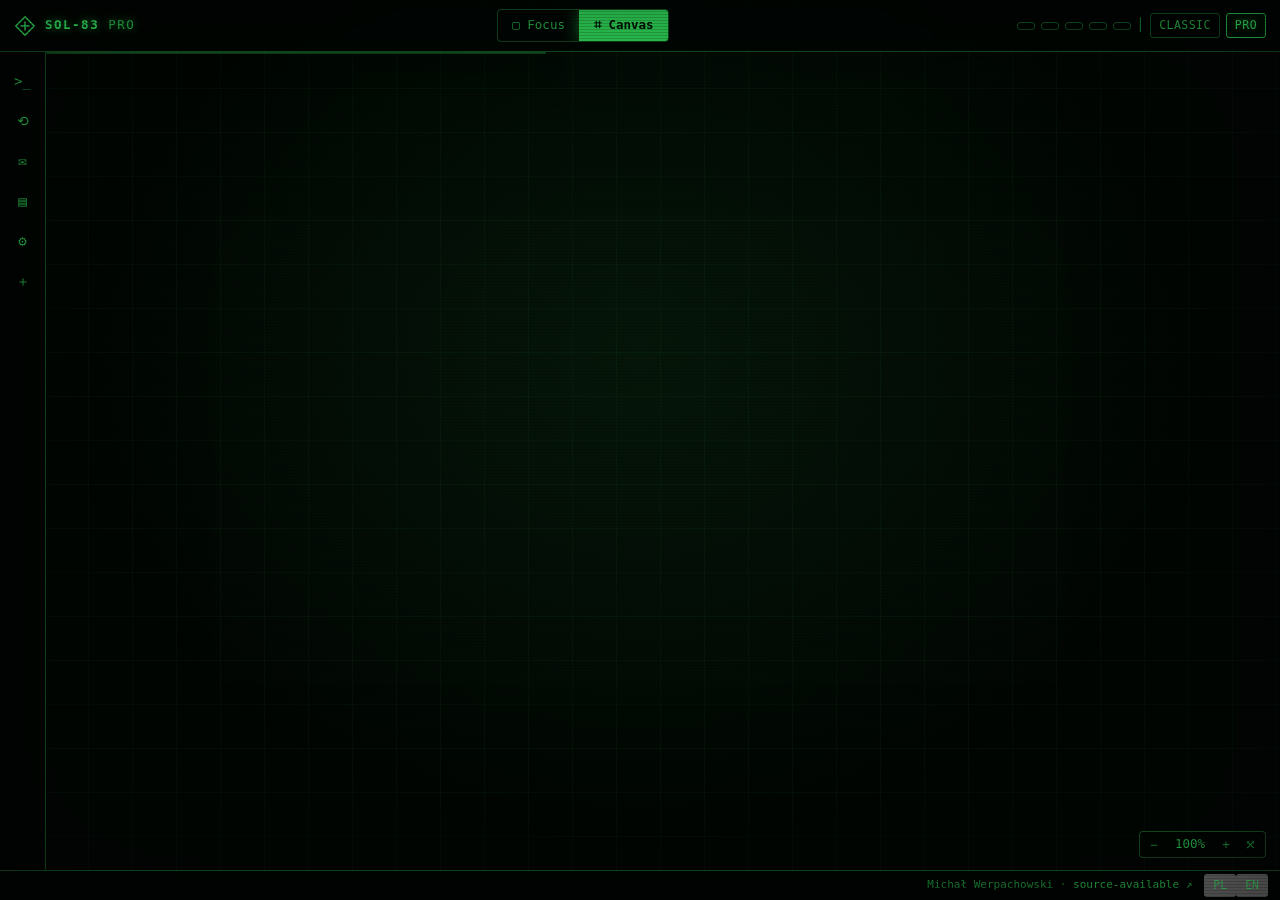
==== commit cd99ba91: "Pro domyślnie, bez Grid; notatki na Canvas zamieniane w projekt; migający RUN (0.7.8) - `/` otwiera " ====
--- a/gemini_app/web/pro.html
+++ b/gemini_app/web/pro.html
@@ -8,7 +8,7 @@
 <style>
 /* Sol-83 Pro (2026-11-09): a futuristic terminal look over the same panel. The shared components
    (panel.css, panel.js) keep every function of Classic; this file gives them palettes, glass panes,
-   the canvas, the grid and the notifications. Palettes set three colour triplets and a background. */
+   the Canvas and the notifications. Palettes set three colour triplets and a background. */
 :root{
   color-scheme:dark;
   --ph:57,255,106;--wr:255,196,64;--bd:255,96,96;--bgc:2,6,3;--solid:.6;--fx:.6;
@@ -24,7 +24,7 @@
   --good-soft:rgba(var(--ph),.1);--warn-soft:rgba(var(--wr),.12);--bad-soft:rgba(var(--bd),.13);
   --primary:rgba(var(--ph),.88);--on-primary:var(--onph);
   /* Steady state lights: working, waiting, stopped (orange), finished (green). */
-  --l-wait:255,200,60;--l-stop:255,140,30;--l-done:60,232,110;
+  --l-wait:255,200,60;--l-stop:255,140,30;--l-done:60,232,110;--l-run:190,120,255;
 }
 :root[data-palette=amber]{--ph:255,176,46;--wr:255,112,82;--bd:255,74,74;--bgc:7,5,2}
 :root[data-palette=cyan]{--ph:72,226,255;--wr:255,190,80;--bd:255,96,120;--bgc:2,6,10}
@@ -35,7 +35,7 @@
   --tint:rgba(255,255,255,.3);--tint-hi:rgba(255,255,255,.55);--pane:rgba(255,255,255,var(--solid));--top:rgba(255,255,255,.66);
   --onph:#fff;--glow:rgba(0,90,66,.16);--scan:rgba(0,0,0,calc(.06 * var(--fx)));--vig:rgba(0,40,30,calc(.16 * var(--fx)));
   --surface:rgba(255,255,255,.5);--surface-2:rgba(0,70,52,.06);--line:rgba(18,48,42,.16);--line-strong:rgba(18,48,42,.34);
-  --good-ink:#0a6a50;--codex:rgba(0,122,92,.7);--gemini:rgba(0,122,92,.45);--l-wait:160,115,0;--l-stop:200,96,0;--l-done:0,140,64}
+  --good-ink:#0a6a50;--codex:rgba(0,122,92,.7);--gemini:rgba(0,122,92,.45);--l-wait:160,115,0;--l-stop:200,96,0;--l-done:0,140,64;--l-run:120,60,200}
 *{box-sizing:border-box}
 html,body{margin:0;height:100%;overflow:hidden}
 body{background:var(--bg);color:var(--ink);font:12.5px/1.5 ui-monospace,"SF Mono","JetBrains Mono",Menlo,Consolas,monospace;font-variant-numeric:tabular-nums;-webkit-font-smoothing:antialiased}
@@ -93,19 +93,14 @@
 .setting input[type=range]{width:100%;accent-color:rgb(var(--ph))}
 .keys{margin:0;padding-left:16px;color:var(--dim)}
 .keys li{margin:2px 0}
-/* Stage: the Canvas (blocks you move, pan and zoom), the Grid of tiles and Focus */
+/* Stage: the Canvas (blocks you move, pan and zoom) and Focus */
 .stage{position:fixed;top:52px;left:46px;right:0;bottom:30px;z-index:5;overflow:hidden}
 #world{position:absolute;left:0;top:0;transform-origin:0 0}
 @keyframes flow{to{stroke-dashoffset:-12}}
 .stage[data-view=canvas]{cursor:grab;touch-action:none}
 .stage.panning{cursor:grabbing}
 .stage:not([data-view=canvas]) #world,.stage:not([data-view=canvas]) .zoombar{display:none}
-.stage:not([data-view=grid]) #gridwrap{display:none}
-.stage[data-view=grid]{overflow:auto}
 .stage:not([data-view=focus]) #focus{display:none}
-#gridwrap{padding:18px}
-#panes{display:grid;grid-template-columns:repeat(auto-fill,minmax(min(330px,100%),1fr));gap:16px;align-items:start}
-.empty-stage{color:var(--dim)}
 .block{position:absolute;cursor:default}
 .slot{width:820px;display:flex;flex-direction:column;align-items:center}
 .ph.slot-head{align-self:stretch;border:0;background:none;padding:0 0 8px;color:var(--faint);font-size:11px;letter-spacing:.1em;text-transform:uppercase;border-radius:0}
@@ -117,8 +112,8 @@
 .slot .links path{fill:none;stroke:rgba(var(--ph),.55);stroke-width:1.5;filter:drop-shadow(0 0 3px rgba(var(--ph),.6))}
 .slot .links path.on{stroke:rgb(var(--ph));stroke-dasharray:6 6;animation:flow 1s linear infinite}
 .slot .links circle{fill:rgb(var(--ph))}
-.models{display:flex;gap:22px;justify-content:center;flex-wrap:wrap;margin-top:52px}
-.models:empty{margin:0}
+.slot-models{display:flex;gap:22px;justify-content:center;flex-wrap:wrap;margin-top:52px}
+.slot-models:empty{margin:0}
 /* The stack: one glass panel; the bars inside have no blur of their own (lighter for the browser). */
 .stackblock{width:500px;border:1px solid var(--pline);border-radius:6px;background:linear-gradient(var(--tint),var(--tint)),var(--pane);backdrop-filter:blur(10px) saturate(130%);box-shadow:inset 0 1px 0 rgba(var(--ph),.1),0 10px 30px rgba(0,0,0,.4)}
 .stackblock .ph .ctl .btn{min-height:24px;padding:1px 8px}
@@ -162,6 +157,18 @@
 .qhint{margin:0 0 4px;font-size:11px;color:var(--faint)}
 .move-menu{display:flex;flex-wrap:wrap;gap:4px;align-items:center;padding:6px;margin:-2px 0 2px;border:1px solid var(--pline);border-radius:4px;background:rgba(var(--bgc),.6)}
 .move-menu .hint{margin:0 4px 0 0}
+/* Canvas notes: a thought that becomes a project with one click. */
+.memo{width:340px;border:1px solid var(--pline);border-radius:6px;background:linear-gradient(var(--tint),var(--tint)),var(--pane);backdrop-filter:blur(10px) saturate(130%);box-shadow:inset 0 1px 0 rgba(var(--ph),.1),0 10px 30px rgba(0,0,0,.4)}
+.memo textarea.memo-text{display:block;width:100%;height:220px;min-height:120px;resize:vertical;overflow:auto;border:0;border-radius:0;background:transparent;padding:10px 12px;color:var(--ink);font:inherit;line-height:1.5}
+.memo textarea.memo-text:focus-visible{outline:none;box-shadow:inset 0 0 0 1px rgba(var(--ph),.6)}
+.memo textarea.memo-text::placeholder{color:var(--faint)}
+.memo-foot{display:flex;align-items:center;gap:8px;flex-wrap:wrap;padding:7px 10px 9px;border-top:1px solid var(--pline)}
+.memo-foot .hint{margin:0;font-size:11px}
+.memo-link{display:inline-flex;align-items:center;gap:6px;border:1px solid var(--pline);border-radius:4px;padding:2px 8px;background:rgba(var(--bgc),.35);color:var(--ink);cursor:pointer;font:inherit}
+.memo-link:hover,.memo-link:focus-visible{border-color:rgba(var(--ph),.75)}
+/* A running app (RUN) is easy to lose track of, so its tag blinks slowly; the only blinking in this look. */
+.runtag{display:inline-flex;align-items:center;gap:3px;padding:0 5px;border:1px solid rgba(var(--l-run),.85);border-radius:3px;color:rgb(var(--l-run));font-size:10.5px;font-weight:700;letter-spacing:.06em;white-space:nowrap;text-shadow:0 0 6px rgba(var(--l-run),.7);box-shadow:0 0 8px rgba(var(--l-run),.35);animation:runblink 1.6s ease-in-out infinite;flex:none}
+@keyframes runblink{50%{opacity:.3}}
 /* Panes: glass terminals */
 .pane{position:relative;border:1px solid var(--pline);border-radius:6px;background:linear-gradient(var(--tint),var(--tint)),var(--pane);
   backdrop-filter:blur(10px) saturate(130%);box-shadow:inset 0 1px 0 rgba(var(--ph),.1),0 10px 30px rgba(0,0,0,.4);transition:box-shadow .2s,border-color .2s;cursor:default}
@@ -268,9 +275,9 @@
 .status .credit a:hover,.status .credit a:focus-visible{color:var(--ink);text-decoration:underline}
 .status .lang button{padding:1px 7px}
 .dimmed{color:var(--faint)}
-/* Lights glow steadily: no blinking anywhere in this look. */
+/* Lights glow steadily: only the RUN tag blinks. */
 .dot.run{animation:none}
-@media (prefers-reduced-motion:reduce){.scan{display:none}.slot .links path.on{animation:none}}
+@media (prefers-reduced-motion:reduce){.scan{display:none}.slot .links path.on,.runtag{animation:none}}
 @media (max-width:1240px){.top .pals{display:none}select.pal-select{display:block}}
 @media (max-width:1100px){.status .credit-by{display:none}.ctx{display:none}}
 @media (max-width:700px){
@@ -280,7 +287,6 @@
   .navrail{width:40px}.stage{left:40px}.drawer{left:40px;width:calc(100vw - 40px)}
   .toasts{right:8px;top:58px;width:calc(100vw - 56px)}
   #focus{padding:8px}.fbody{padding:12px}
-  #gridwrap{padding:10px}
   .status .credit{display:none}
 }
 </style>
@@ -291,7 +297,7 @@
   <a class="logo" href="#/" data-t-title="heroTitle"><svg viewBox="0 0 24 24" fill="none" stroke="currentColor" stroke-width="1.6" aria-hidden="true"><path d="M12 2 22 12 12 22 2 12z"/><path d="M12 7v10M7 12h10"/></svg><span class="word">SOL-83</span><small>PRO</small></a>
   <div class="ctx" id="ctx"></div>
   <div class="seg" role="group" data-t-aria="viewLabel">
-    <button type="button" data-view="focus" aria-pressed="false" data-t-title="keyFocus">▢<span class="lbl"> Focus</span></button><button type="button" data-view="grid" aria-pressed="false" data-t-title="keyGrid">▦<span class="lbl"> Grid</span></button><button type="button" data-view="canvas" aria-pressed="true" data-t-title="keyCanvas">⌗<span class="lbl"> Canvas</span></button>
+    <button type="button" data-view="focus" aria-pressed="false" data-t-title="keyFocus">▢<span class="lbl"> Focus</span></button><button type="button" data-view="canvas" aria-pressed="true" data-t-title="keyCanvas">⌗<span class="lbl"> Canvas</span></button>
   </div>
   <div class="tools">
     <div class="pals" role="group" data-t-aria="palLabel">
@@ -383,7 +389,6 @@
     <div class="block slot" id="slot-b" data-block="b"></div>
     <div class="block stackblock" id="stack" data-block="stack"></div>
   </div>
-  <div id="gridwrap"><div id="panes"></div><p class="empty-stage" id="empty-stage" hidden></p></div>
   <div class="zoombar" role="group" aria-label="Zoom">
     <button type="button" class="icon" data-pro="zoom-out" data-t-title="zoomOut" data-t-aria="zoomOut">−</button><output id="zoom-level">100%</output><button type="button" class="icon" data-pro="zoom-in" data-t-title="zoomIn" data-t-aria="zoomIn">+</button><button type="button" class="icon" data-pro="fit" data-t-title="fit" data-t-aria="fit">⤧</button>
   </div>
@@ -459,7 +464,7 @@
 // Texts of the Pro look, added to the shared ones by panel.js.
 window.SOL83_TEXT = {
 pl:{
-  viewLabel:'Widok', keyFocus:'Focus: jeden projekt ze wszystkimi funkcjami (F)', keyGrid:'Grid: kafle projektów (G)', keyCanvas:'Canvas: aktywny i wybrany projekt, stos projektów (C)',
+  viewLabel:'Widok', keyFocus:'Focus: jeden projekt ze wszystkimi funkcjami (F)', keyCanvas:'Canvas: aktywny i wybrany projekt, stos projektów, notatki (C)',
   palLabel:'Paleta', pal_amber:'BURSZTYN', pal_green:'FOSFOR', pal_cyan:'CYJAN', pal_sakura:'SAKURA', pal_light:'LIGHT',
   toClassic:'Wróć do wyglądu Classic', navLabel:'Nawigacja', navProjects:'Projekty', navHistory:'Historia', navQuestions:'Pytania i testy',
   navLimits:'Limity', navSettings:'Ustawienia', close:'Zamknij', langTitle:'Język',
@@ -475,7 +480,7 @@
   fxTitle:'Efekty', fxOn:'Linie skanowania', fxLevel:'Intensywność linii skanowania', glassLevel:'Przezroczystość paneli',
   fxReduced:'System prosi o ograniczenie ruchu: linie skanowania są wyłączone.',
   layoutReset:'Ułóż Canvas od nowa', fit:'Dopasuj widok (0)', zoomIn:'Powiększ (+)', zoomOut:'Pomniejsz (−)',
-  keysTitle:'Klawiatura', keysList:'F, G, C — widok Focus, Grid, Canvas|[ i ] — poprzedni i następny projekt|N — nowy projekt|+, −, 0 — powiększenie i dopasowanie (Canvas)|Strzałki — przesuwanie widoku (Canvas)|Alt + strzałki — przesuwanie zaznaczonego bloku (Canvas)|Alt + ↑ / ↓ na projekcie w kolejce — zmiana kolejności|Enter na oknie — otwórz w widoku Focus|Esc — zamknij panel boczny|? — ten panel',
+  keysTitle:'Klawiatura', keysList:'F, C — widok Focus, Canvas|[ i ] — poprzedni i następny projekt|N — nowy projekt|+, −, 0 — powiększenie i dopasowanie (Canvas)|Strzałki — przesuwanie widoku (Canvas)|Alt + strzałki — przesuwanie zaznaczonego bloku (Canvas)|Alt + ↑ / ↓ na projekcie w kolejce — zmiana kolejności|Enter na oknie — otwórz w widoku Focus|Esc — zamknij panel boczny|? — ten panel',
   prev:'Poprzedni projekt ([)', next:'Następny projekt (])', canvasEmpty:'Brak projektów. Zleć pierwszy przyciskiem ＋ po lewej.',
   paneAria:(k,n,s)=>`${k} ${n}: ${s}`, proHint:'Wygląd Pro: te same funkcje, dane i ustawienia co Classic; zmienia się tylko wygląd. Układ Canvas, paleta i efekty są zapamiętane w tej przeglądarce, a grupy projektów na serwerze.',
   slotActive:'Aktywny projekt', slotRecent:'Ostatnio aktywny', slotPicked:'Wybrany ze stosu', slotEmptyA:'Nic teraz nie pracuje.',
@@ -488,10 +493,16 @@
   tokM:n=>`${n} mln`, tokK:n=>`${n} tys.`, ghOpen:r=>`Repozytorium ${r} na GitHubie (nowa karta)`,
   notifyTitle:'Powiadomienia systemowe', notifyOn:'Powiadamiaj o nowych pytaniach i testach',
   notifyHint:'Powiadomienie zostaje, dopóki go nie zamkniesz. Gdyby znikało po chwili: Ustawienia systemowe → Powiadomienia → Twoja przeglądarka → styl „Trwałe”. Działa, gdy panel jest otwarty w karcie przeglądarki.',
+  noteTitle:'Notatka', noteNew:'Notatka', notePh:'Zapisz myśl, pomysł albo zadanie. Z notatki jednym kliknięciem powstaje projekt.',
+  noteProject:'▶ Utwórz projekt', noteAsk:m=>`Utworzyć projekt z tej notatki? Treść notatki będzie zadaniem, a projekt ruszy od razu w trybie Auto — ekonomiczny:\n\n${m}`,
+  noteSideOn:n=>`${n}: Auto — ekonomiczny`, noteSideOff:n=>`${n}: wyłączony (wyczerpany limit tygodniowy albo model niedostępny)`,
+  noteNoModels:'Wszystkie modele mają wyczerpany limit tygodniowy albo są niedostępne: projektu nie da się teraz utworzyć.',
+  noteDelete:'Usuń notatkę', noteDeleteAsk:'Usunąć tę notatkę? Projekt, jeśli z niej powstał, zostaje.', noteGone:'Projekt z tej notatki został usunięty.',
+  noteEmpty:'Notatka jest pusta.', noteLinked:'Projekt z tej notatki: pokaż na Canvas', runTitle:(v,port)=>`RUN v${v} działa (port ${port})`, sbRun:n=>`RUN działa: ${n}`,
   notifyDenied:'Przeglądarka blokuje powiadomienia tej strony: zezwól na nie w ustawieniach witryny.', notifyUnsupported:'Ta przeglądarka nie obsługuje powiadomień.',
 },
 en:{
-  viewLabel:'View', keyFocus:'Focus: one project with every function (F)', keyGrid:'Grid: project tiles (G)', keyCanvas:'Canvas: the active and the picked project, the project stack (C)',
+  viewLabel:'View', keyFocus:'Focus: one project with every function (F)', keyCanvas:'Canvas: the active and the picked project, the project stack, notes (C)',
   palLabel:'Palette', pal_amber:'AMBER', pal_green:'PHOSPHOR', pal_cyan:'CYAN', pal_sakura:'SAKURA', pal_light:'LIGHT',
   toClassic:'Back to the Classic look', navLabel:'Navigation', navProjects:'Projects', navHistory:'History', navQuestions:'Questions and tests',
   navLimits:'Limits', navSettings:'Settings', close:'Close', langTitle:'Language',
@@ -507,7 +518,7 @@
   fxTitle:'Effects', fxOn:'Scan lines', fxLevel:'Scan line intensity', glassLevel:'Panel transparency',
   fxReduced:'The system asks for reduced motion: scan lines are off.',
   layoutReset:'Lay the Canvas out again', fit:'Fit the view (0)', zoomIn:'Zoom in (+)', zoomOut:'Zoom out (−)',
-  keysTitle:'Keyboard', keysList:'F, G, C — Focus, Grid, Canvas view|[ and ] — previous and next project|N — new project|+, −, 0 — zoom and fit (Canvas)|Arrows — move the view (Canvas)|Alt + arrows — move the selected block (Canvas)|Alt + ↑ / ↓ on a queued project — change the order|Enter on a window — open it in the Focus view|Esc — close the side panel|? — this panel',
+  keysTitle:'Keyboard', keysList:'F, C — Focus, Canvas view|[ and ] — previous and next project|N — new project|+, −, 0 — zoom and fit (Canvas)|Arrows — move the view (Canvas)|Alt + arrows — move the selected block (Canvas)|Alt + ↑ / ↓ on a queued project — change the order|Enter on a window — open it in the Focus view|Esc — close the side panel|? — this panel',
   prev:'Previous project ([)', next:'Next project (])', canvasEmpty:'No projects yet. Start one with ＋ on the left.',
   paneAria:(k,n,s)=>`${k} ${n}: ${s}`, proHint:'The Pro look: the same functions, data and settings as Classic; only the look differs. The Canvas layout, palette and effects are remembered in this browser, project groups on the server.',
   slotActive:'Active project', slotRecent:'Last active', slotPicked:'Picked from the stack', slotEmptyA:'Nothing is working right now.',
@@ -520,6 +531,12 @@
   tokM:n=>`${n}M`, tokK:n=>`${n}k`, ghOpen:r=>`Repository ${r} on GitHub (new tab)`,
   notifyTitle:'System notifications', notifyOn:'Notify me about new questions and tests',
   notifyHint:'A notification stays until you close it. If it disappears after a moment: System Settings → Notifications → your browser → style "Persistent". Works while the panel is open in a browser tab.',
+  noteTitle:'Note', noteNew:'Note', notePh:'Write down a thought, an idea or a task. One click turns the note into a project.',
+  noteProject:'▶ Create project', noteAsk:m=>`Create a project from this note? The note becomes the task and the project starts right away in Auto — economy:\n\n${m}`,
+  noteSideOn:n=>`${n}: Auto — economy`, noteSideOff:n=>`${n}: off (weekly limit used up or model unavailable)`,
+  noteNoModels:'Every model has used up its weekly limit or is unavailable: no project can be created now.',
+  noteDelete:'Delete the note', noteDeleteAsk:'Delete this note? The project made from it, if any, stays.', noteGone:'The project made from this note was deleted.',
+  noteEmpty:'The note is empty.', noteLinked:'Project made from this note: show it on the Canvas', runTitle:(v,port)=>`RUN v${v} is running (port ${port})`, sbRun:n=>`RUN running: ${n}`,
   notifyDenied:'The browser blocks notifications for this page: allow them in the site settings.', notifyUnsupported:'This browser does not support notifications.',
 }};
 </script>
@@ -533,17 +550,17 @@
 const saved = (key, fallback) => { try{ const v = localStorage.getItem(key); return v === null ? fallback : JSON.parse(v); }catch(error){ return fallback; } };
 const keep = (key, value) => { try{ localStorage.setItem(key, JSON.stringify(value)); }catch(error){} };
 try{ localStorage.removeItem('sol83-pro-layout'); }catch(error){}  // the free layout of every window (before 0.7.7)
-const PALETTES = ['amber','green','cyan','sakura','light'], VIEWS = ['focus','grid','canvas'], MODEL_SIDES = ['claude','gemini','codex'];
+const PALETTES = ['amber','green','cyan','sakura','light'], VIEWS = ['focus','canvas'], MODEL_SIDES = ['claude','gemini','codex'];
 const LOG_LINES = 4, SLOT_W = 820, GAP = 70;
 const pro = {
-  view: VIEWS.includes(saved('sol83-pro-view')) ? saved('sol83-pro-view') : (innerWidth < 760 ? 'grid' : 'canvas'),
+  view: VIEWS.includes(saved('sol83-pro-view')) ? saved('sol83-pro-view') : 'canvas',
   palette: PALETTES.includes(saved('sol83-pro-palette')) ? saved('sol83-pro-palette') : 'green',
   fx: saved('sol83-pro-fx', true) !== false, fxLevel: Number(saved('sol83-pro-fx-level', 60)), glass: Number(saved('sol83-pro-glass', 45)),
   layout: Object.assign({blocks:{}, cam:null}, saved('sol83-pro-canvas', {})),
   folded: saved('sol83-pro-folded', {}), dismissed: saved('sol83-pro-dismissed', []), picked: saved('sol83-pro-picked', null),
   notify: saved('sol83-pro-notify', false) === true, notified: new Set(saved('sol83-pro-notified', [])), gopen: saved('sol83-pro-gopen', {}),
   groups: {groups:[], placement:{}}, groupsAt: 0, recent: {}, drawer: null, online: true, center: false, html: {},
-  lastProject: null, menu: null, activeId: null, dnd: null,
+  lastProject: null, menu: null, activeId: null, dnd: null, notes: [], notesAt: 0, noteDirty: {},
 };
 const setPro = (id, html) => { const el = $(id); if(el && pro.html[id] !== html){ el.innerHTML = html; pro.html[id] = html; } };
 const setIn = (el, html) => { if(el && el._html !== html){ el.innerHTML = html; el._html = html; } };
@@ -555,6 +572,7 @@
 const placementOf = id => pro.groups.placement?.[id] || '';
 const visible = () => sorted().filter(p => placementOf(p.id) !== 'archive');
 const isLive = p => ['running','stopping'].includes(p.status);
+const runTag = p => p.run?.state === 'running' ? `<span class="runtag" title="${esc(t('runTitle', p.run.version, p.run.port))}">▶ RUN</span>` : '';
 function tokensShort(n){
   if(!n) return '–';
   const f = (v, digits) => v.toLocaleString(t('locale'), {maximumFractionDigits:digits});
@@ -615,7 +633,6 @@
   renderStatus();
   if(!state.overview) return;
   if(view === 'canvas') renderCanvas();
-  else if(view === 'grid') renderGrid();
   renderToasts(); renderDrawers(); renderContext(); applyCam(); systemNotify();
 }
 function logLine(e){
@@ -636,16 +653,16 @@
 function paneBody(p){
   const events = (pro.recent[p.id]?.events || []).slice(0, LOG_LINES).reverse();
   const st = projectState(p), why = waitWhy(p), detail = local(p, 'status_detail');
-  const version = p.recommended ? `<span class="vtag">v${p.recommended}${p.run?.state === 'running' ? ' · ▶ RUN' : ''}</span>` : '';
+  const version = p.recommended ? `<span class="vtag">v${p.recommended}</span>` : '';
   const retry = (isLive(p) ? pausedSides(p) : []).map(side => `<button class="btn small" data-act="retry" data-provider="${side}">↻ ${esc(t('retryNowFor', NAME[side]))}</button>`).join('');
   const questions = p.questions_open ? `<button type="button" class="qlink" data-pro="questions" data-id="${esc(p.id)}">${SVG.user} ${esc(t('qWaitingYou', p.questions_open))}</button>` : '';
   const models = sides(p).map(side => { const s = sideState(p, side); return `<span class="${s.tone}">${SVG[s.icon]}@${side} ${esc(modelLabel(p, side))}</span>`; }).join('');
   return `<div class="log">${events.length ? events.map(logLine).join('') : `<p>${esc(t('noEventsShort'))}</p>`}</div>
-    <div class="pstate">${stateChip(st)}${p.monitor_level === 'warn' ? `<span class="state k-wait">${SVG.warn}${esc(t('monSidebar'))}</span>` : ''}${version}</div>
+    <div class="pstate">${stateChip(st)}${p.monitor_level === 'warn' ? `<span class="state k-wait">${SVG.warn}${esc(t('monSidebar'))}</span>` : ''}${version}${runTag(p)}</div>
     ${why ? `<div class="why">${why}</div>` : detail ? `<div class="why">${esc(detail)}</div>` : ''}${retry ? `<div class="acts">${retry}</div>` : ''}${questions}
     ${models ? `<div class="mrow">${models}</div>` : ''}`;
 }
-// One project window ("terminal"): used by the Grid and by the two Canvas slots.
+// One project window ("terminal"), in the two Canvas slots.
 function paneShell(p){
   const el = document.createElement('section');
   el.className = 'pane project'; el.dataset.id = p.id; el.tabIndex = 0;
@@ -669,17 +686,6 @@
   const body = paneBody(p);
   if(el._body !== body){ el.querySelector('.pb').innerHTML = body; el._body = body; }
 }
-function renderGrid(){
-  const host = $('panes'), list = visible(), shown = new Set(), byId = {};
-  host.querySelectorAll(':scope > .pane').forEach(el => { byId[el.dataset.id] = el; });
-  list.forEach((p, i) => {
-    let el = byId[p.id];
-    if(!el){ el = paneShell(p); host.appendChild(el); }
-    shown.add(el); fillPane(el, p); el.style.order = i;
-  });
-  host.querySelectorAll(':scope > .pane').forEach(el => { if(!shown.has(el)) el.remove(); });
-  $('empty-stage').hidden = list.length > 0; $('empty-stage').textContent = t('canvasEmpty');
-}
 // ---- Canvas: the active project, the one picked from the stack, and the stack ------------------------------
 function slots(){
   const list = visible(), running = list.filter(isLive);
@@ -692,6 +698,7 @@
   renderSlot($('slot-a'), active, label, running.length > 1 ? running : []);
   renderSlot($('slot-b'), picked, 'slotPicked', []);
   if(!pro.dnd) renderStack();
+  renderNotes();
   placeBlocks();
   requestAnimationFrame(() => { drawSlotLinks($('slot-a')); drawSlotLinks($('slot-b')); });
 }
@@ -709,12 +716,12 @@
 }
 function renderSlot(slot, p, label, choices){
   if(!slot._built){
-    slot.innerHTML = `<header class="ph slot-head" data-drag><span class="slot-label"></span><span class="slot-tabs"></span></header><svg class="links" aria-hidden="true"></svg><div class="slot-pane"></div><div class="models"></div>`;
+    slot.innerHTML = `<header class="ph slot-head" data-drag><span class="slot-label"></span><span class="slot-tabs"></span></header><svg class="links" aria-hidden="true"></svg><div class="slot-pane"></div><div class="slot-models"></div>`;
     slot._built = true;
   }
   slot.querySelector('.slot-label').textContent = t(label);
   setIn(slot.querySelector('.slot-tabs'), choices.map(c => `<button type="button" class="chip" data-pro="active" data-id="${esc(c.id)}" aria-pressed="${c.id === p?.id}">${esc(c.key || c.title)}</button>`).join(''));
-  const holder = slot.querySelector('.slot-pane'), models = slot.querySelector('.models');
+  const holder = slot.querySelector('.slot-pane'), models = slot.querySelector('.slot-models');
   slot.classList.toggle('empty', !p);
   if(!p){
     holder._pid = null; models.innerHTML = ''; slot.querySelector('.links').innerHTML = '';
@@ -742,7 +749,7 @@
 }
 function drawSlotLinks(slot){
   const svg = slot.querySelector('.links'), pane = slot.querySelector('.slot-pane > .pane');
-  const models = [...slot.querySelectorAll('.models > .pane.model')];
+  const models = [...slot.querySelectorAll('.slot-models > .pane.model')];
   if(!svg) return;
   if(!pane || !models.length){ svg.innerHTML = ''; return; }
   const x1 = pane.offsetLeft + pane.offsetWidth / 2, y1 = pane.offsetTop + pane.offsetHeight;
@@ -758,6 +765,11 @@
   pos.b = saved_.b || [pos.a[0], pos.a[1] + a.offsetHeight + GAP];
   pos.stack = saved_.stack || [pos.a[0] + SLOT_W + 90, pos.a[1]];
   for(const [name, el] of [['a', a], ['b', $('slot-b')], ['stack', $('stack')]]){ el.style.left = pos[name][0] + 'px'; el.style.top = pos[name][1] + 'px'; }
+  // Notes: a column beside the stack until the user moves them.
+  document.querySelectorAll('#world > .memo').forEach((el, i) => {
+    const [x, y] = saved_[el.dataset.block] || [pos.stack[0] + 540, pos.stack[1] + i * 330];
+    el.style.left = x + 'px'; el.style.top = y + 'px';
+  });
 }
 // ---- The stack: folded project bars, the queue in order, the user's groups and the archive ----------------
 const GITHUB = '<svg viewBox="0 0 16 16" aria-hidden="true"><path fill="currentColor" d="M8 0C3.58 0 0 3.58 0 8c0 3.54 2.29 6.53 5.47 7.59.4.07.55-.17.55-.38 0-.19-.01-.82-.01-1.49-2.01.37-2.53-.49-2.69-.94-.09-.23-.48-.94-.82-1.13-.28-.15-.68-.52-.01-.53.63-.01 1.08.58 1.23.82.72 1.21 1.87.87 2.33.66.07-.52.28-.87.51-1.07-1.78-.2-3.64-.89-3.64-3.95 0-.87.31-1.59.82-2.15-.08-.2-.36-1.02.08-2.12 0 0 .67-.21 2.2.82.64-.18 1.32-.27 2-.27.68 0 1.36.09 2 .27 1.53-1.04 2.2-.82 2.2-.82.44 1.1.16 1.92.08 2.12.51.56.82 1.27.82 2.15 0 3.07-1.87 3.75-3.65 3.95.29.25.54.73.54 1.48 0 1.07-.01 1.93-.01 2.2 0 .21.15.46.55.38A8.013 8.013 0 0016 8c0-4.42-3.58-8-8-8z"/></svg>';
@@ -771,7 +783,7 @@
   const menuLabel = t(queued ? 'queueMenu' : live ? 'barMenuLive' : 'barMenu');
   return `<div class="pbar ${p.id === pro.picked ? 'picked' : ''}" data-bar="${esc(p.id)}" data-kind="${esc(kind)}" ${live ? '' : 'draggable="true"'}>
       <span class="lamp ${LAMP[st.key] || 'stop'}" role="img" aria-label="${esc(t(st.key))}" title="${esc(t(st.key))}">${SVG[st.icon]}</span>
-      <button type="button" class="pick" data-pro="pick" data-id="${esc(p.id)}" data-kind="${esc(kind)}" title="${esc(t('pickHint'))}"><span class="k">${esc(p.key || '')}</span><span class="t">${esc(p.title)}</span></button>
+      <button type="button" class="pick" data-pro="pick" data-id="${esc(p.id)}" data-kind="${esc(kind)}" title="${esc(t('pickHint'))}"><span class="k">${esc(p.key || '')}</span>${runTag(p)}<span class="t">${esc(p.title)}</span></button>
       <span class="pct" title="${esc(t('pctTitle'))}">${p.progress ? Math.round(p.progress.net) + '%' : '–'}</span>
       <span class="tok" title="${esc(t('tokTitle'))}">${esc(tokensShort(pro.recent[p.id]?.tokens))}</span>${gh}
       <button type="button" class="icon" data-pro="bar-menu" data-id="${esc(p.id)}" aria-expanded="${open}" title="${esc(menuLabel)}" aria-label="${esc(menuLabel)}">⋯</button>
@@ -806,9 +818,92 @@
     ...groups.map(g => [g.id, g.name, rest.filter(p => placementOf(p.id) === g.id), 'user']),
     ['archive', t('gArchive'), rest.filter(p => placementOf(p.id) === 'archive'), 'archive'],
   ].filter(([id, , items, cls]) => items.length || cls === 'user');
-  setIn($('stack'), `<header class="ph stack-head" data-drag><span class="t">${esc(t('stackTitle'))}</span><span class="led">${all.length}</span><span class="ctl"><button type="button" class="btn small" data-pro="group-add">+ ${esc(t('groupNew'))}</button></span></header>
+  setIn($('stack'), `<header class="ph stack-head" data-drag><span class="t">${esc(t('stackTitle'))}</span><span class="led">${all.length}</span><span class="ctl"><button type="button" class="btn small" data-pro="note-new">+ ${esc(t('noteNew'))}</button><button type="button" class="btn small" data-pro="group-add">+ ${esc(t('groupNew'))}</button></span></header>
     <div class="stack-body">${sections.map(([id, name, items, cls]) => section(id, name, items, cls)).join('')}</div>`);
 }
+// ---- Notes on the Canvas: kept on the server; one click turns a note into a project ----------------------
+function noteFoot(note){
+  const p = note.project && projects().find(x => x.id === note.project);
+  if(p){
+    const st = projectState(p);
+    return `<button type="button" class="memo-link" data-pro="pick" data-id="${esc(p.id)}" title="${esc(t('noteLinked'))}"><span class="lamp ${LAMP[st.key] || 'stop'}" role="img" aria-label="${esc(t(st.key))}">${SVG[st.icon]}</span><b>${esc(p.key || '')}</b> ${esc(t(st.key))}</button>${runTag(p)}`;
+  }
+  return `${note.project ? `<span class="hint">${esc(t('noteGone'))}</span>` : ''}<button type="button" class="btn primary small" data-pro="note-project" data-note="${esc(note.id)}">${esc(t('noteProject'))}</button>`;
+}
+function renderNotes(){
+  const world = $('world'), ids = new Set(pro.notes.map(n => n.id));
+  world.querySelectorAll(':scope > .memo').forEach(el => { if(!ids.has(el.dataset.note)) el.remove(); });
+  for(const note of pro.notes){
+    let el = [...world.querySelectorAll(':scope > .memo')].find(x => x.dataset.note === note.id);
+    if(!el){
+      el = document.createElement('div');
+      el.className = 'block memo'; el.dataset.note = note.id; el.dataset.block = 'note:' + note.id;
+      el.innerHTML = `<header class="ph" data-drag><span class="t"></span><span class="ctl"><button type="button" class="icon" data-pro="note-delete" data-note="${esc(note.id)}">✕</button></span></header><textarea class="memo-text" data-note="${esc(note.id)}"></textarea><div class="memo-foot"></div>`;
+      world.appendChild(el);
+      el.querySelector('textarea').value = note.text || '';
+    }
+    const area = el.querySelector('textarea'), remove = el.querySelector('[data-pro=note-delete]');
+    if(document.activeElement !== area && !pro.noteDirty[note.id] && area.value !== (note.text || '')) area.value = note.text || '';
+    area.placeholder = t('notePh'); area.setAttribute('aria-label', t('noteTitle'));
+    el.querySelector('.ph .t').textContent = '✎ ' + t('noteTitle');
+    remove.title = t('noteDelete'); remove.setAttribute('aria-label', remove.title);
+    setIn(el.querySelector('.memo-foot'), noteFoot(note));
+  }
+}
+let notesTimer = null;
+async function saveNotes(){
+  clearTimeout(notesTimer); pro.notesAt = Date.now();
+  try{ pro.notes = (await api('/api/canvas-notes', {notes:pro.notes})).notes; pro.noteDirty = {}; }catch(error){ alert(error.message); }
+}
+function addNote(){
+  const note = {id:'n' + Date.now().toString(36), text:'', created:Math.round(Date.now() / 1000)};
+  pro.notes = [...pro.notes, note];
+  render(); saveNotes();
+  requestAnimationFrame(() => { const el = [...document.querySelectorAll('#world > .memo')].find(x => x.dataset.note === note.id); centerOn(el); el?.querySelector('textarea').focus({preventScroll:true}); });
+}
+function deleteNote(id){
+  if(!confirm(t('noteDeleteAsk'))) return;
+  pro.notes = pro.notes.filter(n => n.id !== id);
+  delete pro.layout.blocks['note:' + id]; saveLayout();
+  render(); return saveNotes();
+}
+// A model whose weekly limit is used up (or a pause over half a day, which only the weekly limit gives) is off;
+// a used-up 5-hour window is not a reason: it comes back within hours.
+function weeklyOut(side){
+  const l = state.overview?.limits?.[side] || {};
+  if(side === 'gemini' && (state.catalog?.gemini_problem || l.problem)) return true;
+  const week = usedOf(l.windows?.seven_day);
+  if(week !== null && week >= Math.min(100, l.weekly_threshold || 100)) return true;
+  return l.available === false && !!l.until && l.until - Date.now() / 1000 > 12 * 3600;
+}
+async function noteProject(id, button){
+  const note = pro.notes.find(n => n.id === id); if(!note) return;
+  const area = [...document.querySelectorAll('textarea.memo-text')].find(x => x.dataset.note === id);
+  if(area) note.text = area.value;
+  const task = (note.text || '').trim();
+  if(!task) return alert(t('noteEmpty'));
+  const order = ['codex','claude','gemini'], on = Object.fromEntries(order.map(side => [side, !weeklyOut(side)]));
+  if(!order.some(side => on[side])) return alert(t('noteNoModels'));
+  if(!confirm(t('noteAsk', order.map(side => t(on[side] ? 'noteSideOn' : 'noteSideOff', NAME[side])).join('\n')))) return;
+  const body = {task, lang:state.lang, role_fallback:'general', max_turns:30};
+  for(const side of order){
+    const [model, effort] = DEFAULT_MODELS[side];
+    Object.assign(body, {[side+'_model']:on[side] ? model : 'none', [side+'_reasoning']:on[side] ? effort : '',
+                         [side+'_selection']:on[side] ? 'auto_economy' : 'manual', [side+'_role']:'general'});
+  }
+  if(button) button.disabled = true;
+  try{
+    const {id:projectId} = await api('/api/projects', body);
+    note.project = projectId;
+    await saveNotes(); await poll();
+  }catch(error){ alert(error.message); if(button) button.disabled = false; }
+}
+document.addEventListener('input', e => {
+  const area = e.target.closest?.('textarea.memo-text'); if(!area) return;
+  const note = pro.notes.find(n => n.id === area.dataset.note); if(!note) return;
+  note.text = area.value; pro.noteDirty[note.id] = true;
+  clearTimeout(notesTimer); notesTimer = setTimeout(saveNotes, 700);
+});
 function queueIds(){ return [...$('stack').querySelectorAll('.pbar[data-kind=queue]')].map(b => b.dataset.bar); }
 async function setQueue(ids){
   try{ await api('/api/queue/order', {ids}); }catch(error){ alert(error.message); }
@@ -911,7 +1006,7 @@
   if(!state.overview){ setPro('sb-info', `<span>${esc(t(pro.online ? 'sbConnecting' : 'sbOffline'))}</span>`); return; }
   const list = projects(), keys = list.map(p => projectState(p).key), count = names => keys.filter(k => names.includes(k)).length;
   const working = count(['k_working','k_starting']), limit = count(['k_limit']), model = count(['k_review','k_role']), errors = count(['k_error']);
-  const user = list.filter(p => p.state_kind === 'user' || p.questions_open).length;
+  const user = list.filter(p => p.state_kind === 'user' || p.questions_open).length, runs = list.filter(p => p.run?.state === 'running');
   setPro('sb-info', [pro.online ? '' : `<span class="w">${SVG.warn} ${esc(t('sbOffline'))}</span>`,
     `<span><b>${list.length}</b> ${esc(t('projectsWord', list.length))}</span>`,
     `<span>${SVG.play} ${esc(t('sbWorking'))}: <b>${working}</b></span>`,
@@ -919,6 +1014,7 @@
     model ? `<span class="w">${SVG.clock} ${esc(t('sbModel'))}: <b>${model}</b></span>` : '',
     user ? `<span class="w">${SVG.user} ${esc(t('sbUser'))}: <b>${user}</b></span>` : '',
     errors ? `<span class="w">${SVG.warn} ${esc(t('sbError'))}: <b>${errors}</b></span>` : '',
+    runs.length ? `<span class="runtag" title="${esc(runs.map(p => `${p.key || ''} ${p.title}`).join(' · '))}">▶ ${esc(t('sbRun', runs.length))}</span>` : '',
     '<span class="sep" aria-hidden="true">│</span>', ...['claude','codex','gemini'].map(limitLine)].join(''));
 }
 function renderContext(){
@@ -1097,7 +1193,7 @@
 stage.addEventListener('pointerup', endDrag);
 stage.addEventListener('pointercancel', endDrag);
 stage.addEventListener('wheel', e => {
-  if(effectiveView() !== 'canvas') return;
+  if(effectiveView() !== 'canvas' || e.target.closest('textarea')) return;
   e.preventDefault();
   const r = stage.getBoundingClientRect();
   if(e.ctrlKey || e.metaKey) zoomAt(Math.exp(-e.deltaY * .0025), e.clientX - r.left, e.clientY - r.top);
@@ -1141,6 +1237,7 @@
     'bar-menu': () => { pro.menu = pro.menu === id ? null : id; render(); },
     move: () => moveTo(id, b.dataset.group), 'group-add': () => addGroup(b.dataset.id), 'group-rename': () => renameGroup(b.dataset.group),
     'group-delete': () => deleteGroup(b.dataset.group), 'queue-up': () => moveInQueue(id, -1), 'queue-down': () => moveInQueue(id, 1),
+    'note-new': addNote, 'note-delete': () => deleteNote(b.dataset.note), 'note-project': () => noteProject(b.dataset.note, b),
   };
   if(local_[act]) return local_[act]();
   // Actions from a notification or a window name their project: it need not be the open one.
@@ -1197,7 +1294,7 @@
   if(e.altKey) return;
   const pane = e.target.closest?.('.pane.project');
   if(pane && e.key === 'Enter' && e.target === pane){ openFocus(pane.dataset.id); return; }
-  const keys = {f:() => setView('focus'), g:() => setView('grid'), c:() => setView('canvas'), '[':() => step(-1), ']':() => step(1),
+  const keys = {f:() => setView('focus'), c:() => setView('canvas'), '[':() => step(-1), ']':() => step(1),
     n:() => { location.hash = '#/nowy'; }, '?':() => openDrawer('settings'), Escape:closeDrawer};
   if(view === 'canvas') Object.assign(keys, {'+':() => zoomCenter(1.2), '=':() => zoomCenter(1.2), '-':() => zoomCenter(1 / 1.2), '0':() => fit()});
   const run = keys[e.key] || keys[e.key.toLowerCase?.()];
@@ -1215,9 +1312,6 @@
       requestAnimationFrame(() => centerOn(id === active?.id ? $('slot-a') : $('slot-b')));
       return;
     }
-    render();
-    if(effectiveView() === 'grid') $('panes').querySelector(`[data-id="${CSS.escape(id)}"]`)?.scrollIntoView({block:'nearest', behavior:reduced.matches ? 'auto' : 'smooth'});
-    return;
   }
   render();
 });
@@ -1232,6 +1326,7 @@
       const data = await api('/api/recent');
       pro.recent = data.projects || {};
       if(Date.now() - pro.groupsAt > 4000) pro.groups = Object.assign({groups:[], placement:{}}, data.groups || {});
+      if(Date.now() - pro.notesAt > 4000 && !Object.keys(pro.noteDirty).length) pro.notes = Array.isArray(data.notes) ? data.notes : [];
     }catch(error){}
     loading = false;
   }
